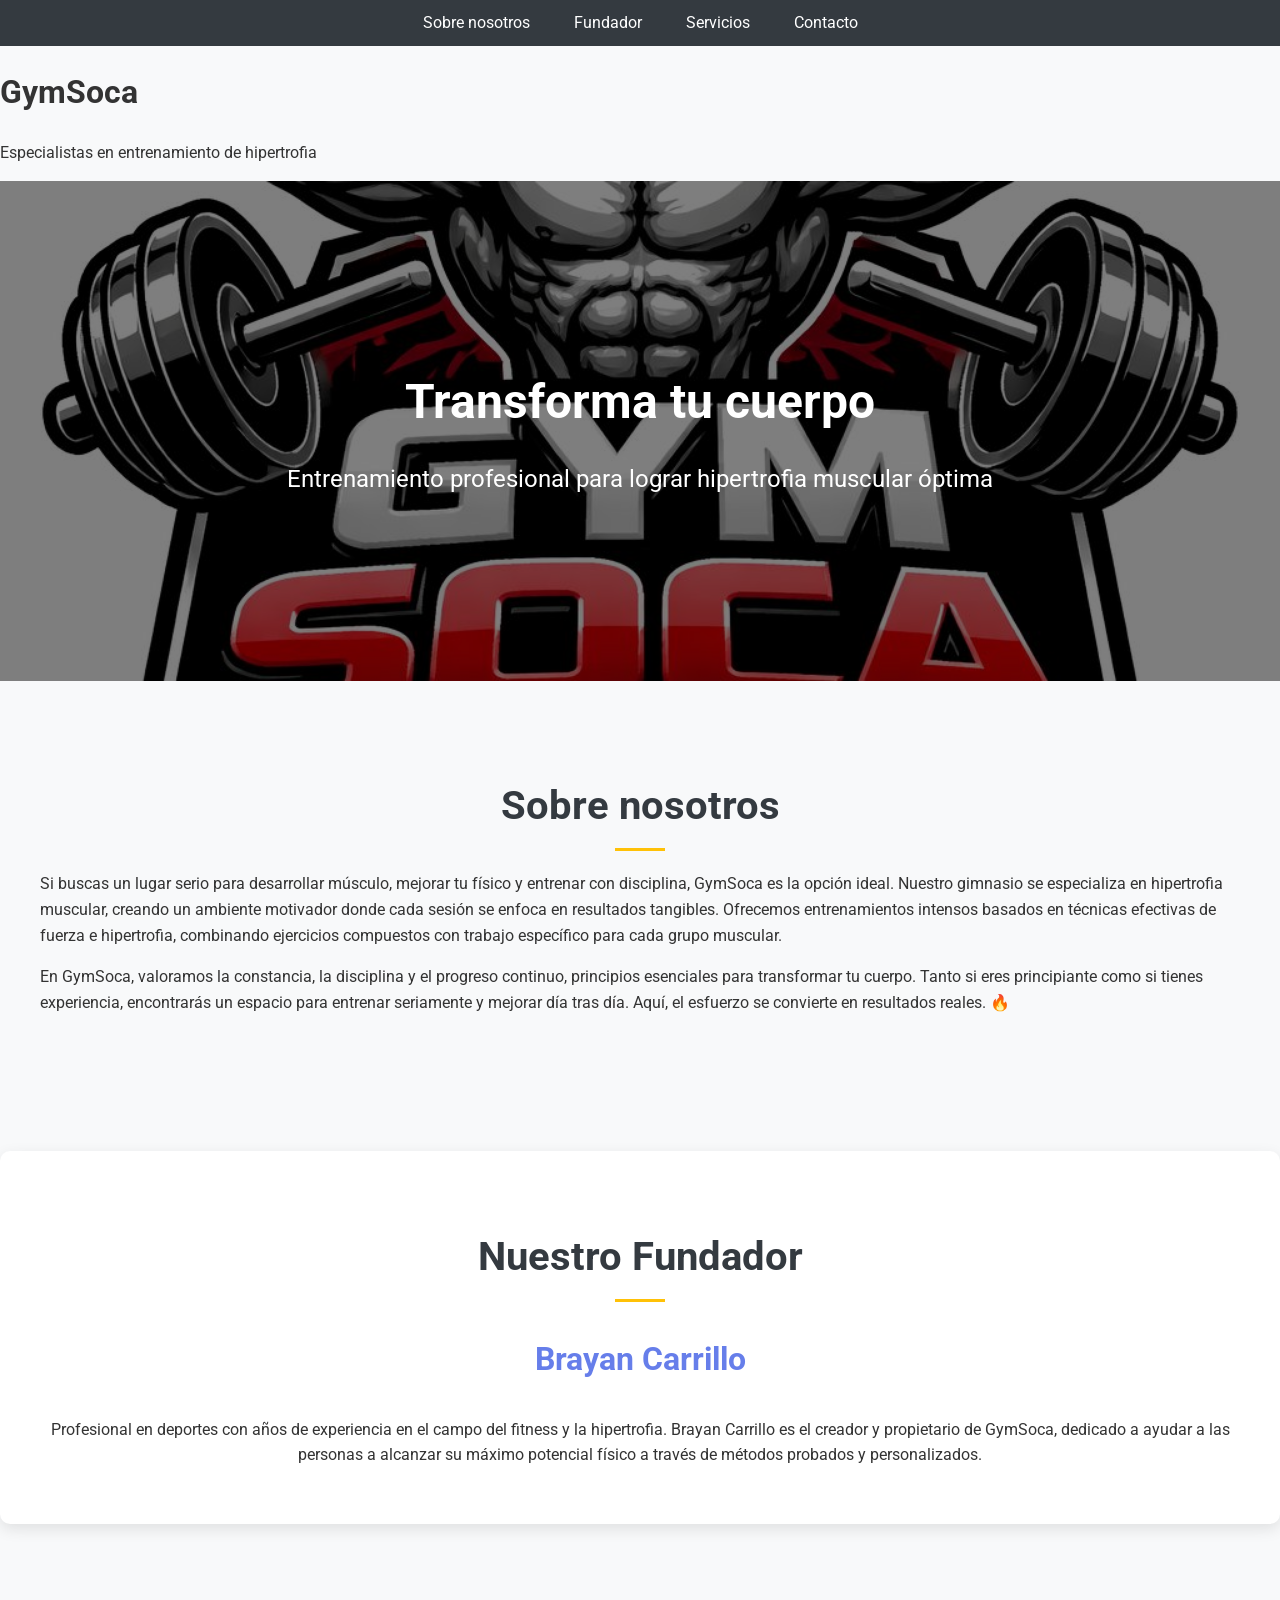
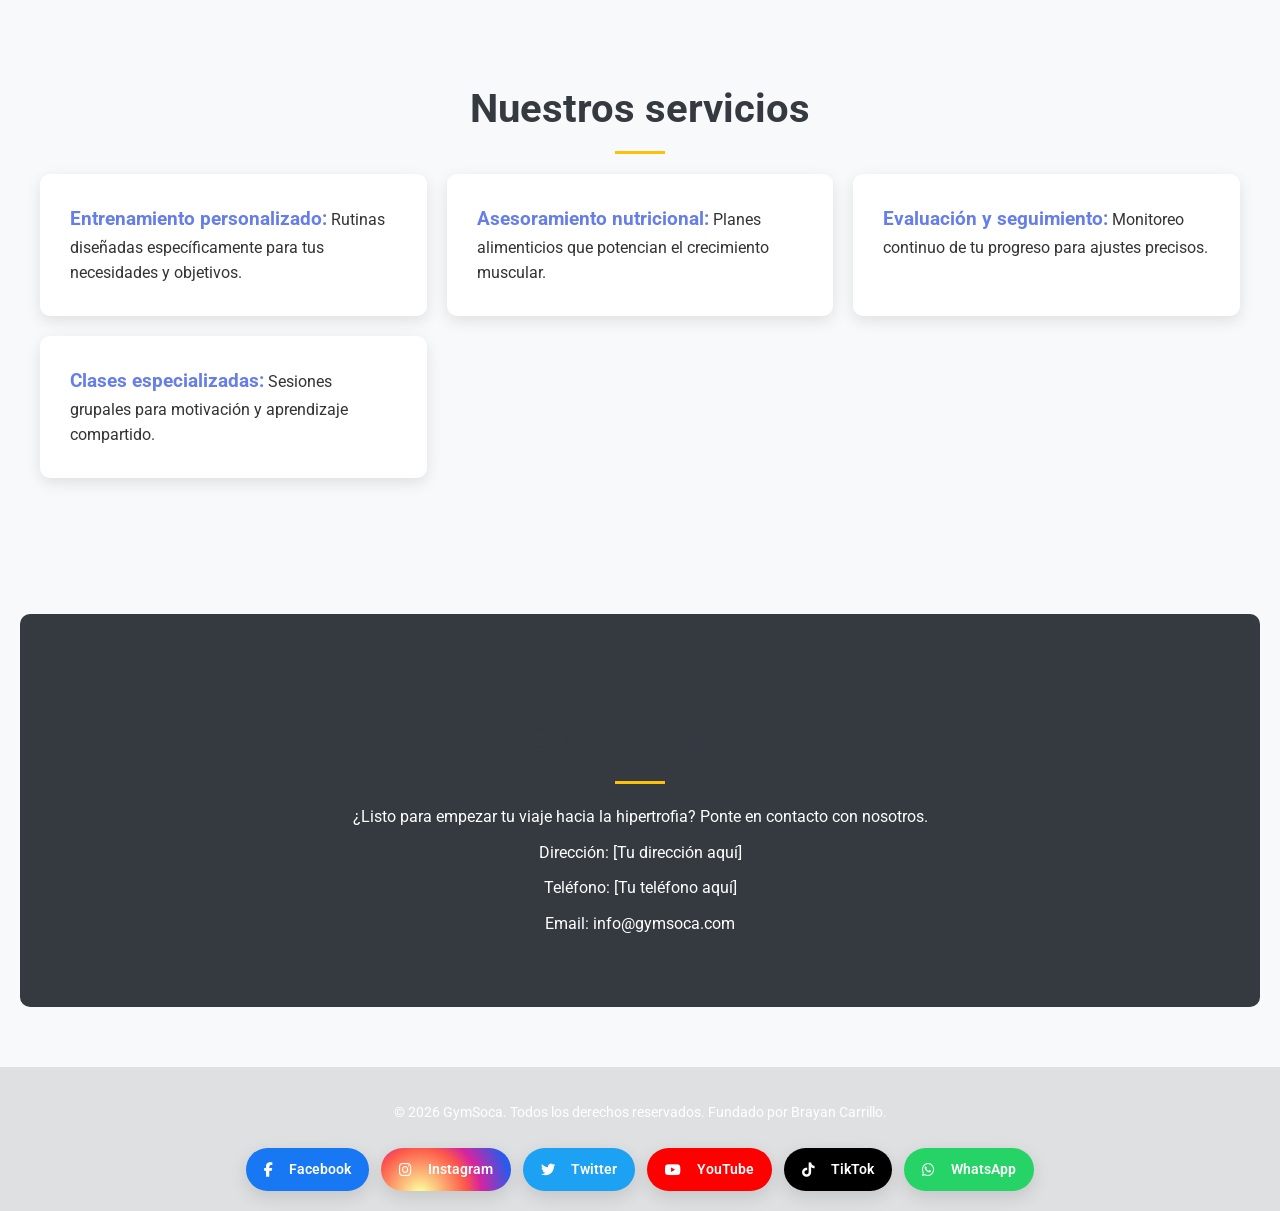
==== index.html @ d52a280a "Restore hero background image and overlay" ====
<!DOCTYPE html>
<html lang="es">
<head>
    <meta charset="UTF-8">
    <meta name="viewport" content="width=device-width, initial-scale=1.0">
    <title>GymSoca - Entrenamiento de Hipertrofia</title>
    <link href="https://fonts.googleapis.com/css2?family=Roboto:wght@300;400;700&display=swap" rel="stylesheet">
    <link rel="stylesheet" href="https://cdnjs.cloudflare.com/ajax/libs/font-awesome/6.4.0/css/all.min.css" integrity="sha512-pF1Nf5tukpYIbEYgCGh3KXQMOY2r4+f01OwhZy8p4q/SeQ0VQku2QX93F0sR8DvZKL4dM1z7G3j2Hw+j9Yd2UQ==" crossorigin="anonymous" referrerpolicy="no-referrer" />
    <style>
        body {
            font-family: 'Roboto', sans-serif;
            margin: 0;
            padding: 0;
            color: #333;
            background-color: #f8f9fa;
            line-height: 1.6;
        }
        nav {
            background-color: #343a40;
            color: white;
            padding: 10px 0;
            position: sticky;
            top: 0;
            z-index: 100;
        }
        nav ul {
            list-style: none;
            padding: 0;
            margin: 0;
            text-align: center;
        }
        nav li {
            display: inline;
            margin: 0 20px;
        }
        nav a {
            color: white;
            text-decoration: none;
            font-weight: 400;
            transition: color 0.3s;
        }

        nav a:hover {
            color: #ffc107;
        }
        .hero {
            background-image: url('gymsoca.jpg');
            background-size: cover;
            background-position: center;
            height: 500px;
            display: flex;
            align-items: center;
            justify-content: center;
            text-align: center;
            color: white;
            position: relative;
        }
        .hero::before {
            content: '';
            position: absolute;
            top: 0;
            left: 0;
            right: 0;
            bottom: 0;
            background: rgba(0, 0, 0, 0.5);
        }
        .hero div {
            position: relative;
            z-index: 1;
        }
        .hero h1 {
            font-size: 3em;
            margin: 0;
            font-weight: 700;
        }
        .hero p {
            font-size: 1.5em;
            margin: 20px 0 0 0;
        }
        section {
            padding: 60px 20px;
            max-width: 1200px;
            margin: 0 auto;
        }
        .about, .founder, .services, .contact {
            margin-bottom: 60px;
        }
        h2 {
            color: #343a40;
            font-size: 2.5em;
            margin-bottom: 20px;
            text-align: center;
            position: relative;
        }
        h2::after {
            content: '';
            display: block;
            width: 50px;
            height: 3px;
            background: #ffc107;
            margin: 10px auto;
        }
        .founder {
            background-color: #fff;
            padding: 40px;
            border-radius: 10px;
            box-shadow: 0 5px 15px rgba(0,0,0,0.1);
            text-align: center;
        }
        .founder h3 {
            color: #667eea;
            font-size: 2em;
        }
        .services ul {
            list-style: none;
            padding: 0;
            display: grid;
            grid-template-columns: repeat(auto-fit, minmax(300px, 1fr));
            gap: 20px;
        }
        .services li {
            background-color: white;
            padding: 30px;
            border-radius: 10px;
            box-shadow: 0 5px 15px rgba(0,0,0,0.1);
            transition: transform 0.3s;
        }
        .services li:hover {
            transform: translateY(-5px);
        }
        .services li strong {
            color: #667eea;
            font-size: 1.2em;
        }
        .contact {
            background-color: #343a40;
            color: white;
            text-align: center;
            border-radius: 10px;
        }
        .contact p {
            margin: 10px 0;
        }
        footer {
            background-color: #212529;
            background: rgba(0,0,0,0.1);
            color: white;
            padding: 20px;
            font-size: 0.9em;
        }
        .footer-content {
            display: flex;
            flex-direction: column;
            align-items: center;
            gap: 10px;
        }
        .socials {
            display: flex;
            flex-wrap: wrap;
            gap: 12px;
            justify-content: center;
        }

        .socials a {
            display: inline-flex;
            align-items: center;
            gap: 8px;
            padding: 10px 18px;
            color: white;
            text-decoration: none;
            font-weight: 600;
            border-radius: 999px;
            transition: transform 0.2s, background 0.2s, box-shadow 0.2s;
            box-shadow: 0 6px 18px rgba(0,0,0,0.12);
        }
        .socials a:hover {
            transform: translateY(-3px);
            box-shadow: 0 10px 22px rgba(0,0,0,0.18);
        }
        .socials a i {
            margin-right: 8px;
        }

        .socials a.facebook { background: #1877f2; }
        .socials a.instagram { background: radial-gradient(circle at 30% 107%, #fdf497 0%, #fdf497 5%, #fd5949 45%, #d6249f 60%, #285aeb 90%); }
        .socials a.twitter { background: #1da1f2; }
        .socials a.youtube { background: #ff0000; }
        .socials a.tiktok { background: #000000; }
        .socials a.whatsapp { background: #25d366; }

        .socials a.facebook:hover { background: #145dbf; }
        .socials a.instagram:hover { opacity: 0.95; }
        .socials a.twitter:hover { background: #1991db; }
        .socials a.youtube:hover { background: #d60000; }
        .socials a.tiktok:hover { opacity: 0.85; }
        .socials a.whatsapp:hover { background: #1ebe57; }
    </style>
</head>
<body>
    <nav>
        <ul>
            <li><a href="#about">Sobre nosotros</a></li>
            <li><a href="#founder">Fundador</a></li>
            <li><a href="#services">Servicios</a></li>
            <li><a href="#contact">Contacto</a></li>
        </ul>
    </nav>
    
    <header>
        <h1>GymSoca</h1>
        <p>Especialistas en entrenamiento de hipertrofia</p>
    </header>
    
    <div class="hero">
        <div>
            <h1>Transforma tu cuerpo</h1>
            <p>Entrenamiento profesional para lograr hipertrofia muscular óptima</p>
        </div>
    </div>
    
    <section id="about" class="about">
        <h2>Sobre nosotros</h2>
        <p>Si buscas un lugar serio para desarrollar músculo, mejorar tu físico y entrenar con disciplina, GymSoca es la opción ideal. Nuestro gimnasio se especializa en hipertrofia muscular, creando un ambiente motivador donde cada sesión se enfoca en resultados tangibles. Ofrecemos entrenamientos intensos basados en técnicas efectivas de fuerza e hipertrofia, combinando ejercicios compuestos con trabajo específico para cada grupo muscular.</p>
        <p>En GymSoca, valoramos la constancia, la disciplina y el progreso continuo, principios esenciales para transformar tu cuerpo. Tanto si eres principiante como si tienes experiencia, encontrarás un espacio para entrenar seriamente y mejorar día tras día. Aquí, el esfuerzo se convierte en resultados reales. 🔥</p>
    </section>
    
    <section id="founder" class="founder">
        <h2>Nuestro Fundador</h2>
        <h3>Brayan Carrillo</h3>
        <p>Profesional en deportes con años de experiencia en el campo del fitness y la hipertrofia. Brayan Carrillo es el creador y propietario de GymSoca, dedicado a ayudar a las personas a alcanzar su máximo potencial físico a través de métodos probados y personalizados.</p>
    </section>
    
    <section id="services" class="services">
        <h2>Nuestros servicios</h2>
        <ul>
            <li><strong>Entrenamiento personalizado:</strong> Rutinas diseñadas específicamente para tus necesidades y objetivos.</li>
            <li><strong>Asesoramiento nutricional:</strong> Planes alimenticios que potencian el crecimiento muscular.</li>
            <li><strong>Evaluación y seguimiento:</strong> Monitoreo continuo de tu progreso para ajustes precisos.</li>
            <li><strong>Clases especializadas:</strong> Sesiones grupales para motivación y aprendizaje compartido.</li>
        </ul>
    </section>
    
    <section id="contact" class="contact">
        <h2>Contáctanos</h2>
        <p>¿Listo para empezar tu viaje hacia la hipertrofia? Ponte en contacto con nosotros.</p>
        <p>Dirección: [Tu dirección aquí]</p>
        <p>Teléfono: [Tu teléfono aquí]</p>
        <p>Email: info@gymsoca.com</p>
    </section>
    
    <footer>
        <div class="footer-content">
            <p>&copy; 2026 GymSoca. Todos los derechos reservados. Fundado por Brayan Carrillo.</p>
            <div class="socials">
                    <a class="facebook" href="https://www.facebook.com/" target="_blank" rel="noopener noreferrer"><i class="fab fa-facebook-f"></i>Facebook</a>
                    <a class="instagram" href="https://www.instagram.com/" target="_blank" rel="noopener noreferrer"><i class="fab fa-instagram"></i>Instagram</a>
                    <a class="twitter" href="https://www.twitter.com/" target="_blank" rel="noopener noreferrer"><i class="fab fa-twitter"></i>Twitter</a>
                    <a class="youtube" href="https://www.youtube.com/" target="_blank" rel="noopener noreferrer"><i class="fab fa-youtube"></i>YouTube</a>
                    <a class="tiktok" href="https://www.tiktok.com/" target="_blank" rel="noopener noreferrer"><i class="fab fa-tiktok"></i>TikTok</a>
                    <a class="whatsapp" href="https://wa.me/" target="_blank" rel="noopener noreferrer"><i class="fab fa-whatsapp"></i>WhatsApp</a>
            </div>
        </div>
    </footer>
</body>
</html>
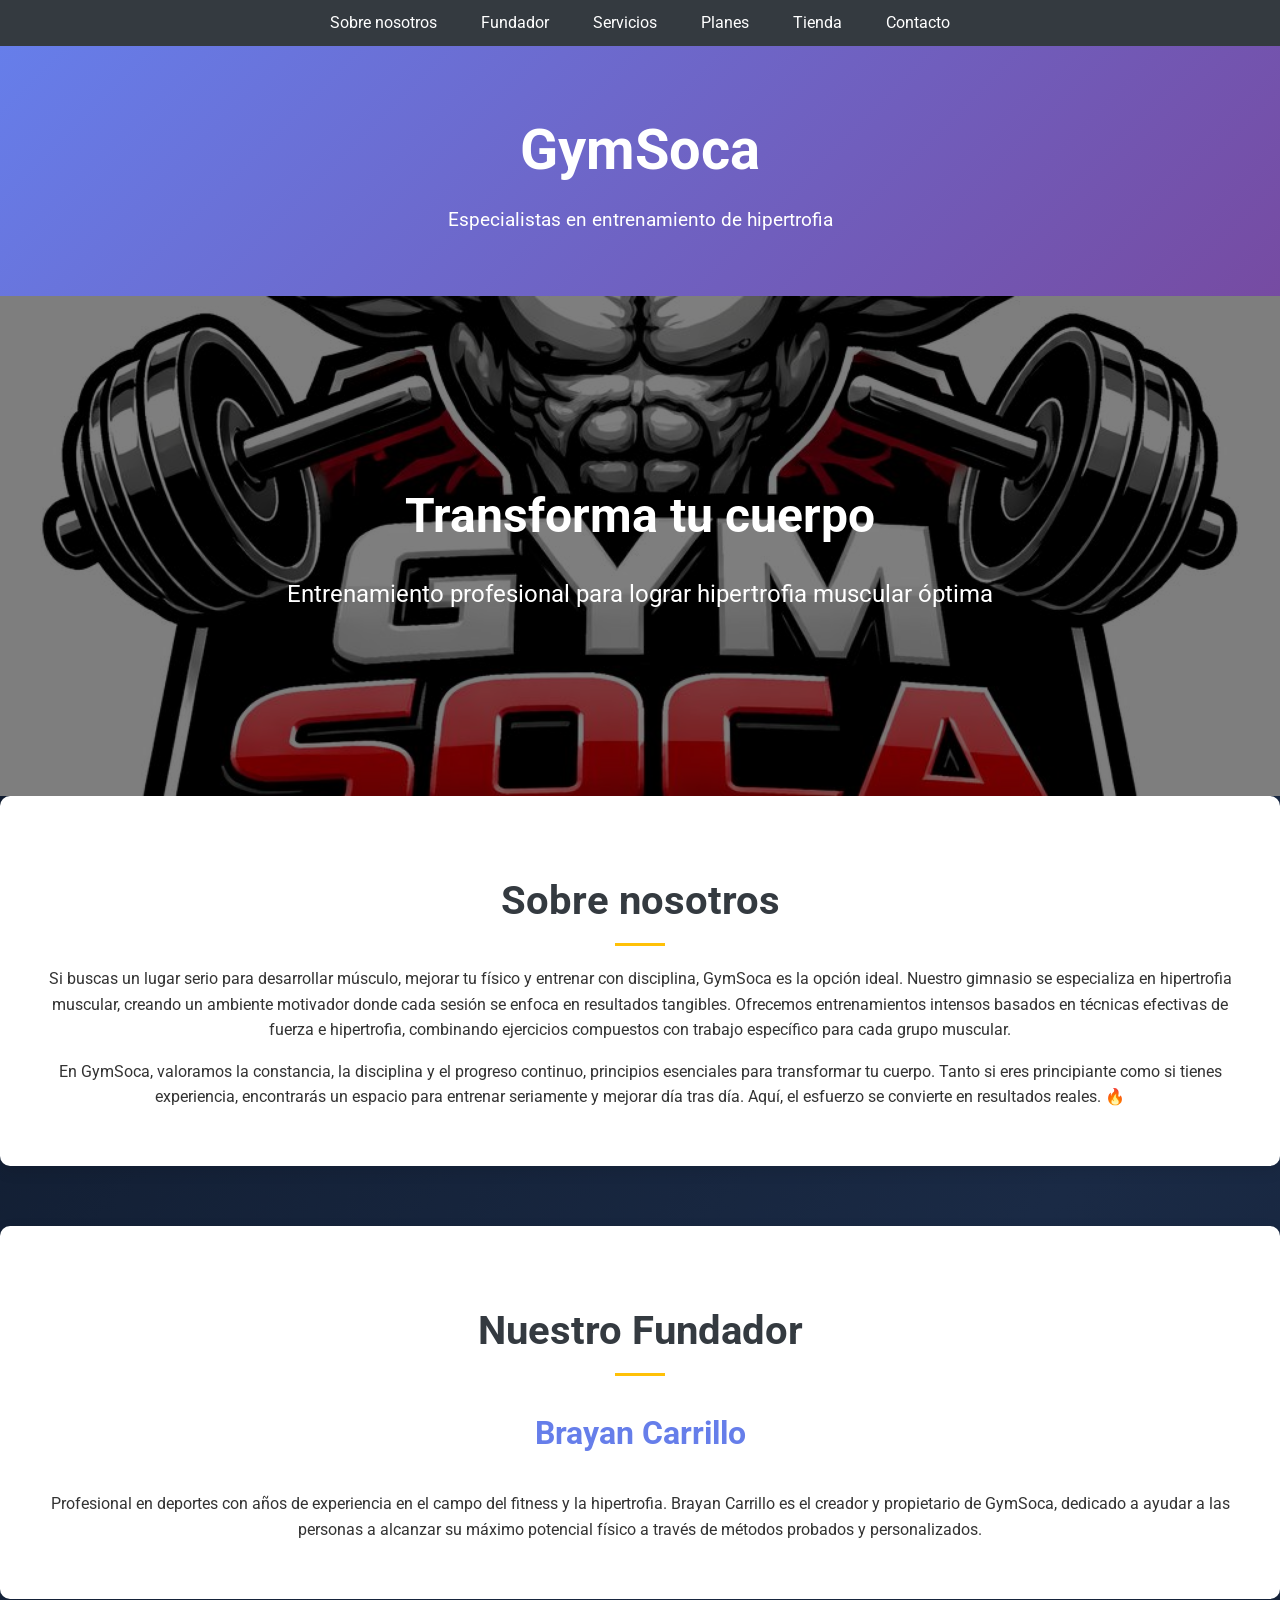
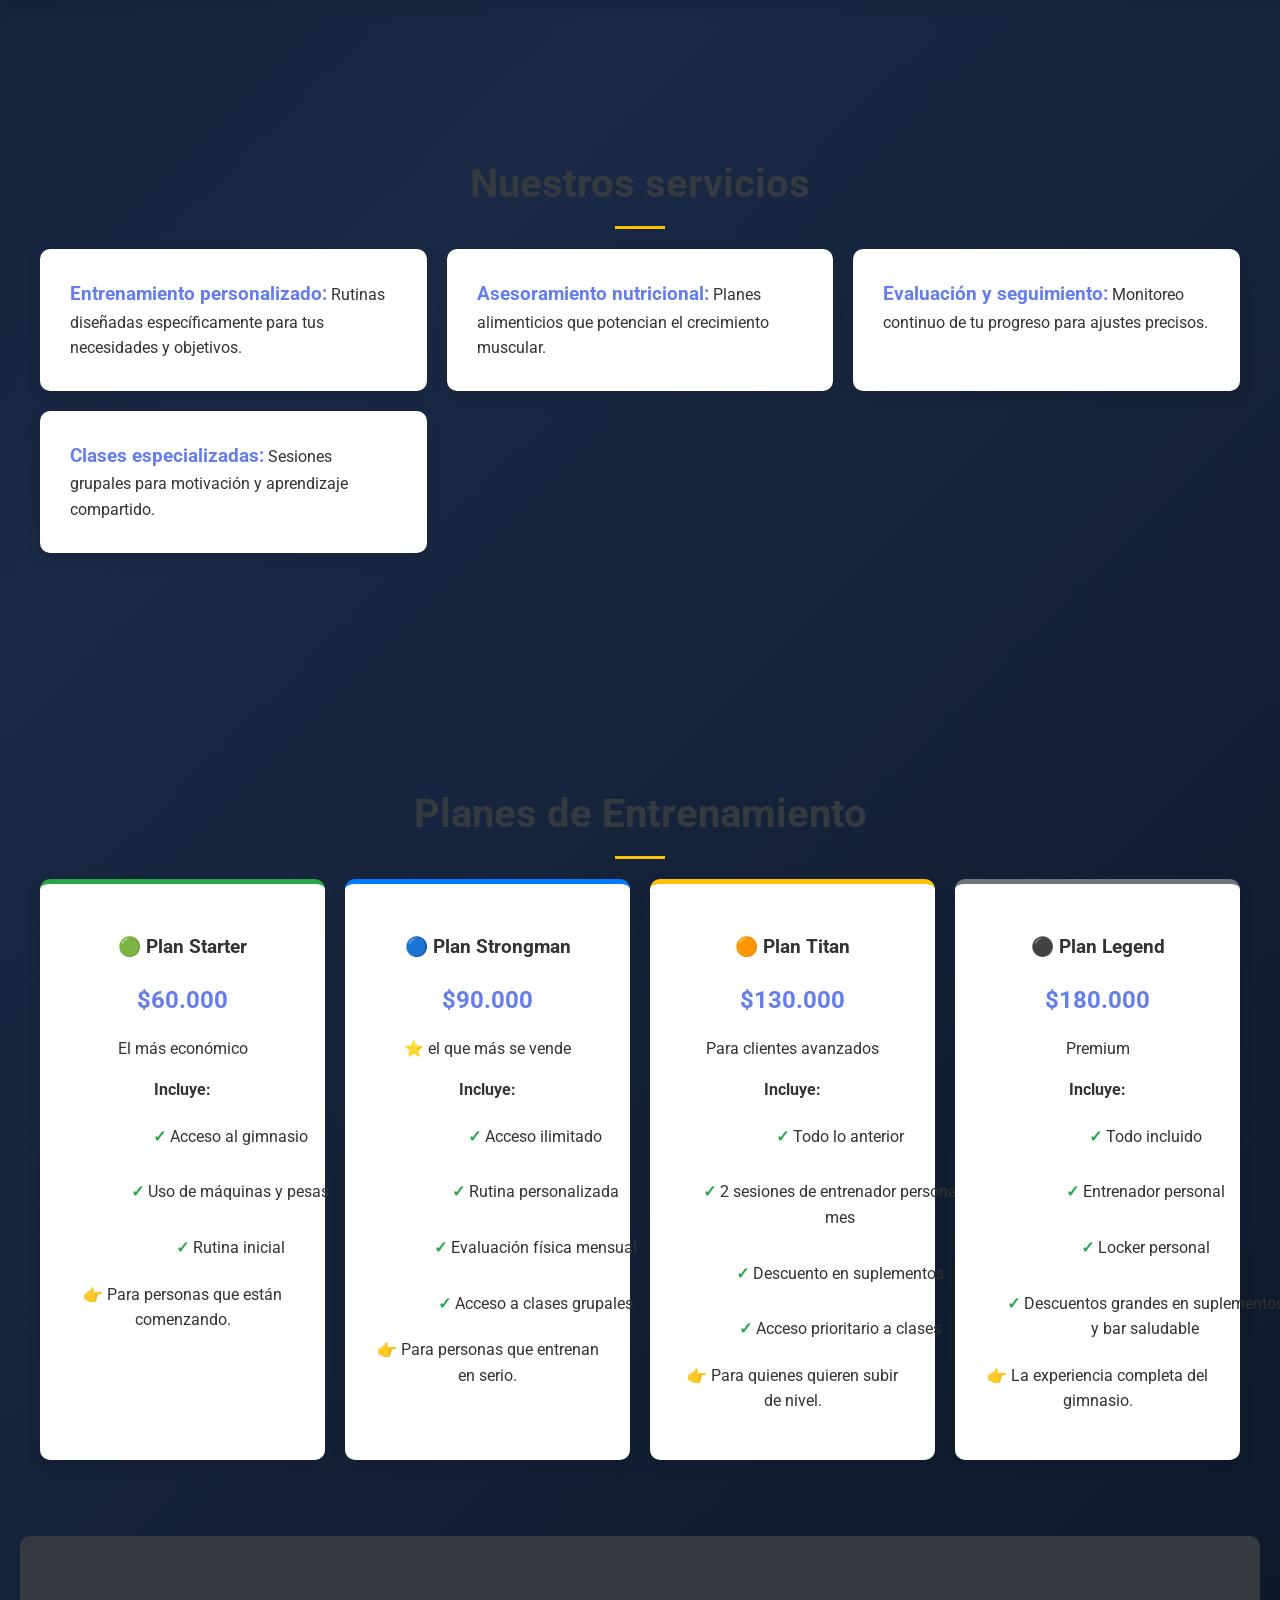
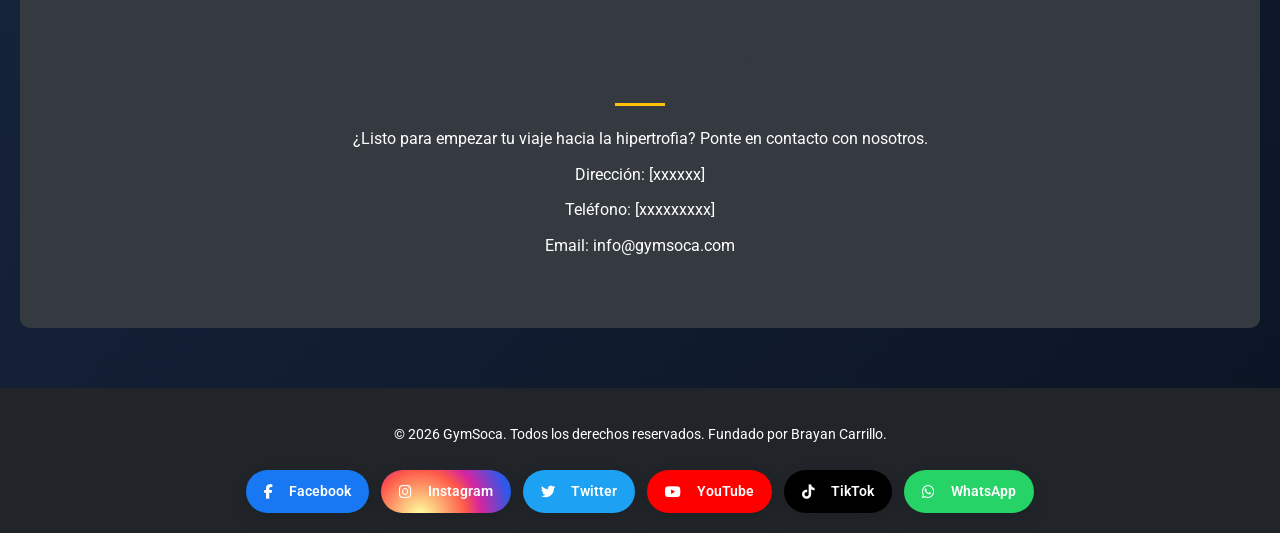
==== commit 9911d8ea: "actualizacion tienda" ====
--- a/index.html
+++ b/index.html
@@ -12,9 +12,10 @@
             margin: 0;
             padding: 0;
             color: #333;
-            background-color: #f8f9fa;
+            background: linear-gradient(135deg, #0b1423 0%, #1a2a45 45%, #0b1423 100%);
             line-height: 1.6;
         }
+
         nav {
             background-color: #343a40;
             color: white;
@@ -39,10 +40,26 @@
             font-weight: 400;
             transition: color 0.3s;
         }
-
         nav a:hover {
             color: #ffc107;
         }
+
+        header {
+            background: linear-gradient(135deg, #667eea 0%, #764ba2 100%);
+            color: white;
+            padding: 60px 20px;
+            text-align: center;
+        }
+        header h1 {
+            margin: 0;
+            font-size: 3.5em;
+            font-weight: 700;
+        }
+        header p {
+            font-size: 1.2em;
+            margin: 10px 0 0 0;
+        }
+
         .hero {
             background-image: url('gymsoca.jpg');
             background-size: cover;
@@ -77,6 +94,7 @@
             font-size: 1.5em;
             margin: 20px 0 0 0;
         }
+
         section {
             padding: 60px 20px;
             max-width: 1200px;
@@ -100,6 +118,15 @@
             background: #ffc107;
             margin: 10px auto;
         }
+
+        .about {
+            background-color: white;
+            padding: 40px;
+            border-radius: 10px;
+            box-shadow: 0 5px 15px rgba(0,0,0,0.1);
+            text-align: center;
+        }
+
         .founder {
             background-color: #fff;
             padding: 40px;
@@ -111,6 +138,7 @@
             color: #667eea;
             font-size: 2em;
         }
+
         .services ul {
             list-style: none;
             padding: 0;
@@ -132,6 +160,60 @@
             color: #667eea;
             font-size: 1.2em;
         }
+
+        .plans ul {
+            list-style: none;
+            padding: 0;
+            display: grid;
+            grid-template-columns: repeat(auto-fit, minmax(280px, 1fr));
+            gap: 20px;
+        }
+        .plans li {
+            background-color: white;
+            padding: 30px;
+            border-radius: 10px;
+            box-shadow: 0 5px 15px rgba(0,0,0,0.1);
+            transition: transform 0.3s;
+            text-align: center;
+        }
+        .plans li:hover {
+            transform: translateY(-5px);
+        }
+        .plans .price {
+            font-size: 1.5em;
+            font-weight: bold;
+            color: #667eea;
+            margin: 10px 0;
+        }
+        .plans li ul {
+            text-align: left;
+            margin: 10px 0;
+            padding-left: 20px;
+        }
+        .plans li ul li {
+            margin: 5px 0;
+            background: none;
+            padding: 0;
+            box-shadow: none;
+        }
+        .plans li ul li:before {
+            content: "✓ ";
+            color: #28a745;
+            font-weight: bold;
+        }
+        .plan-starter {
+            border-top: 5px solid #28a745;
+        }
+        .plan-strongman {
+            border-top: 5px solid #007bff;
+        }
+        .plan-titan {
+            border-top: 5px solid #ffc107;
+        }
+        .plan-legend {
+            border-top: 5px solid #6c757d;
+        }
+
         .contact {
             background-color: #343a40;
             color: white;
@@ -141,9 +223,9 @@
         .contact p {
             margin: 10px 0;
         }
+
         footer {
             background-color: #212529;
-            background: rgba(0,0,0,0.1);
             color: white;
             padding: 20px;
             font-size: 0.9em;
@@ -202,6 +284,8 @@
             <li><a href="#about">Sobre nosotros</a></li>
             <li><a href="#founder">Fundador</a></li>
             <li><a href="#services">Servicios</a></li>
+            <li><a href="#plans">Planes</a></li>
+            <li><a href="tienda.html">Tienda</a></li>
             <li><a href="#contact">Contacto</a></li>
         </ul>
     </nav>
@@ -240,11 +324,68 @@
         </ul>
     </section>
     
+    <section id="plans" class="plans">
+        <h2>Planes de Entrenamiento</h2>
+        <ul>
+            <li class="plan-starter">
+                <h3>🟢 Plan Starter</h3>
+                <p class="price">$60.000</p>
+                <p>El más económico</p>
+                <p><strong>Incluye:</strong></p>
+                <ul>
+                    <li>Acceso al gimnasio</li>
+                    <li>Uso de máquinas y pesas</li>
+                    <li>Rutina inicial</li>
+                </ul>
+                <p>👉 Para personas que están comenzando.</p>
+            </li>
+            <li class="plan-strongman">
+                <h3>🔵 Plan Strongman</h3>
+                <p class="price">$90.000</p>
+                <p>⭐ el que más se vende</p>
+                <p><strong>Incluye:</strong></p>
+                <ul>
+                    <li>Acceso ilimitado</li>
+                    <li>Rutina personalizada</li>
+                    <li>Evaluación física mensual</li>
+                    <li>Acceso a clases grupales</li>
+                </ul>
+                <p>👉 Para personas que entrenan en serio.</p>
+            </li>
+            <li class="plan-titan">
+                <h3>🟠 Plan Titan</h3>
+                <p class="price">$130.000</p>
+                <p>Para clientes avanzados</p>
+                <p><strong>Incluye:</strong></p>
+                <ul>
+                    <li>Todo lo anterior</li>
+                    <li>2 sesiones de entrenador personal al mes</li>
+                    <li>Descuento en suplementos</li>
+                    <li>Acceso prioritario a clases</li>
+                </ul>
+                <p>👉 Para quienes quieren subir de nivel.</p>
+            </li>
+            <li class="plan-legend">
+                <h3>⚫ Plan Legend</h3>
+                <p class="price">$180.000</p>
+                <p>Premium</p>
+                <p><strong>Incluye:</strong></p>
+                <ul>
+                    <li>Todo incluido</li>
+                    <li>Entrenador personal</li>
+                    <li>Locker personal</li>
+                    <li>Descuentos grandes en suplementos y bar saludable</li>
+                </ul>
+                <p>👉 La experiencia completa del gimnasio.</p>
+            </li>
+        </ul>
+    </section>
+    
     <section id="contact" class="contact">
         <h2>Contáctanos</h2>
         <p>¿Listo para empezar tu viaje hacia la hipertrofia? Ponte en contacto con nosotros.</p>
-        <p>Dirección: [Tu dirección aquí]</p>
-        <p>Teléfono: [Tu teléfono aquí]</p>
+        <p>Dirección: [xxxxxx]</p>
+        <p>Teléfono: [xxxxxxxxx]</p>
         <p>Email: info@gymsoca.com</p>
     </section>
     
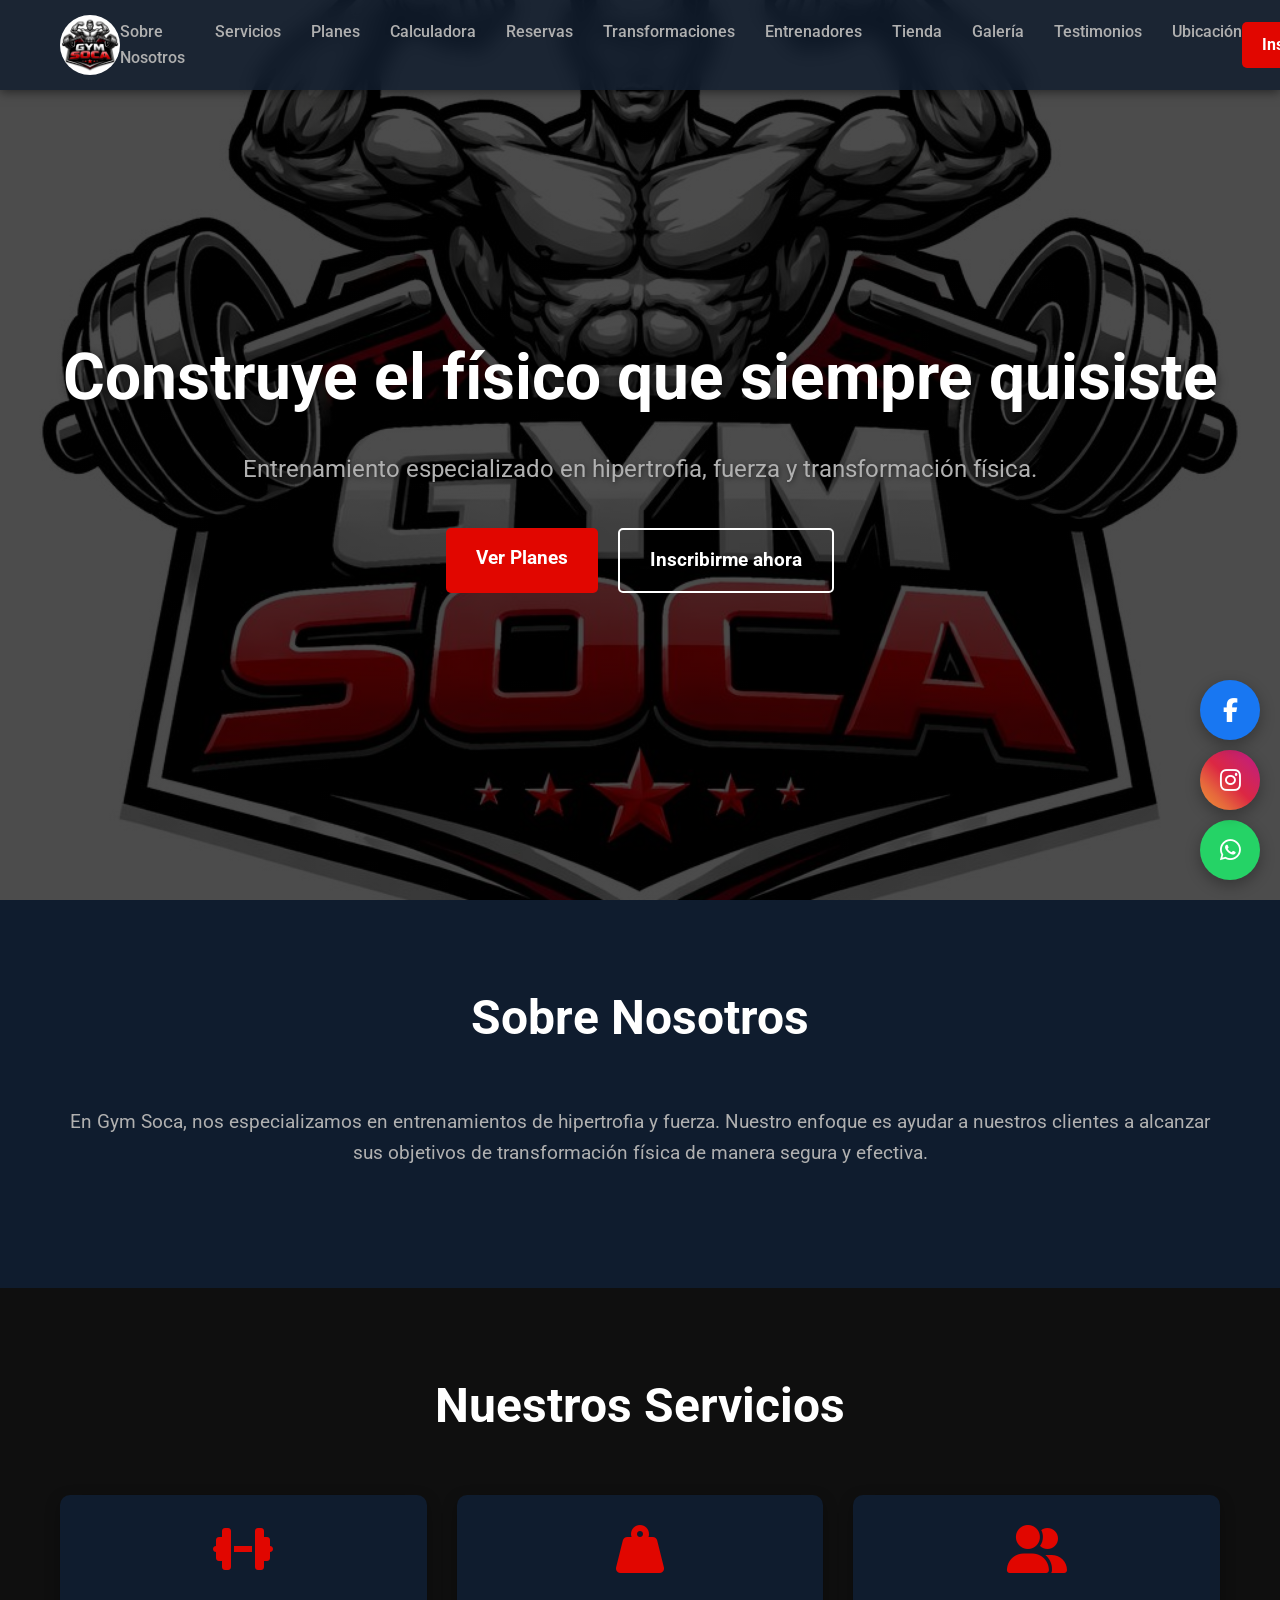
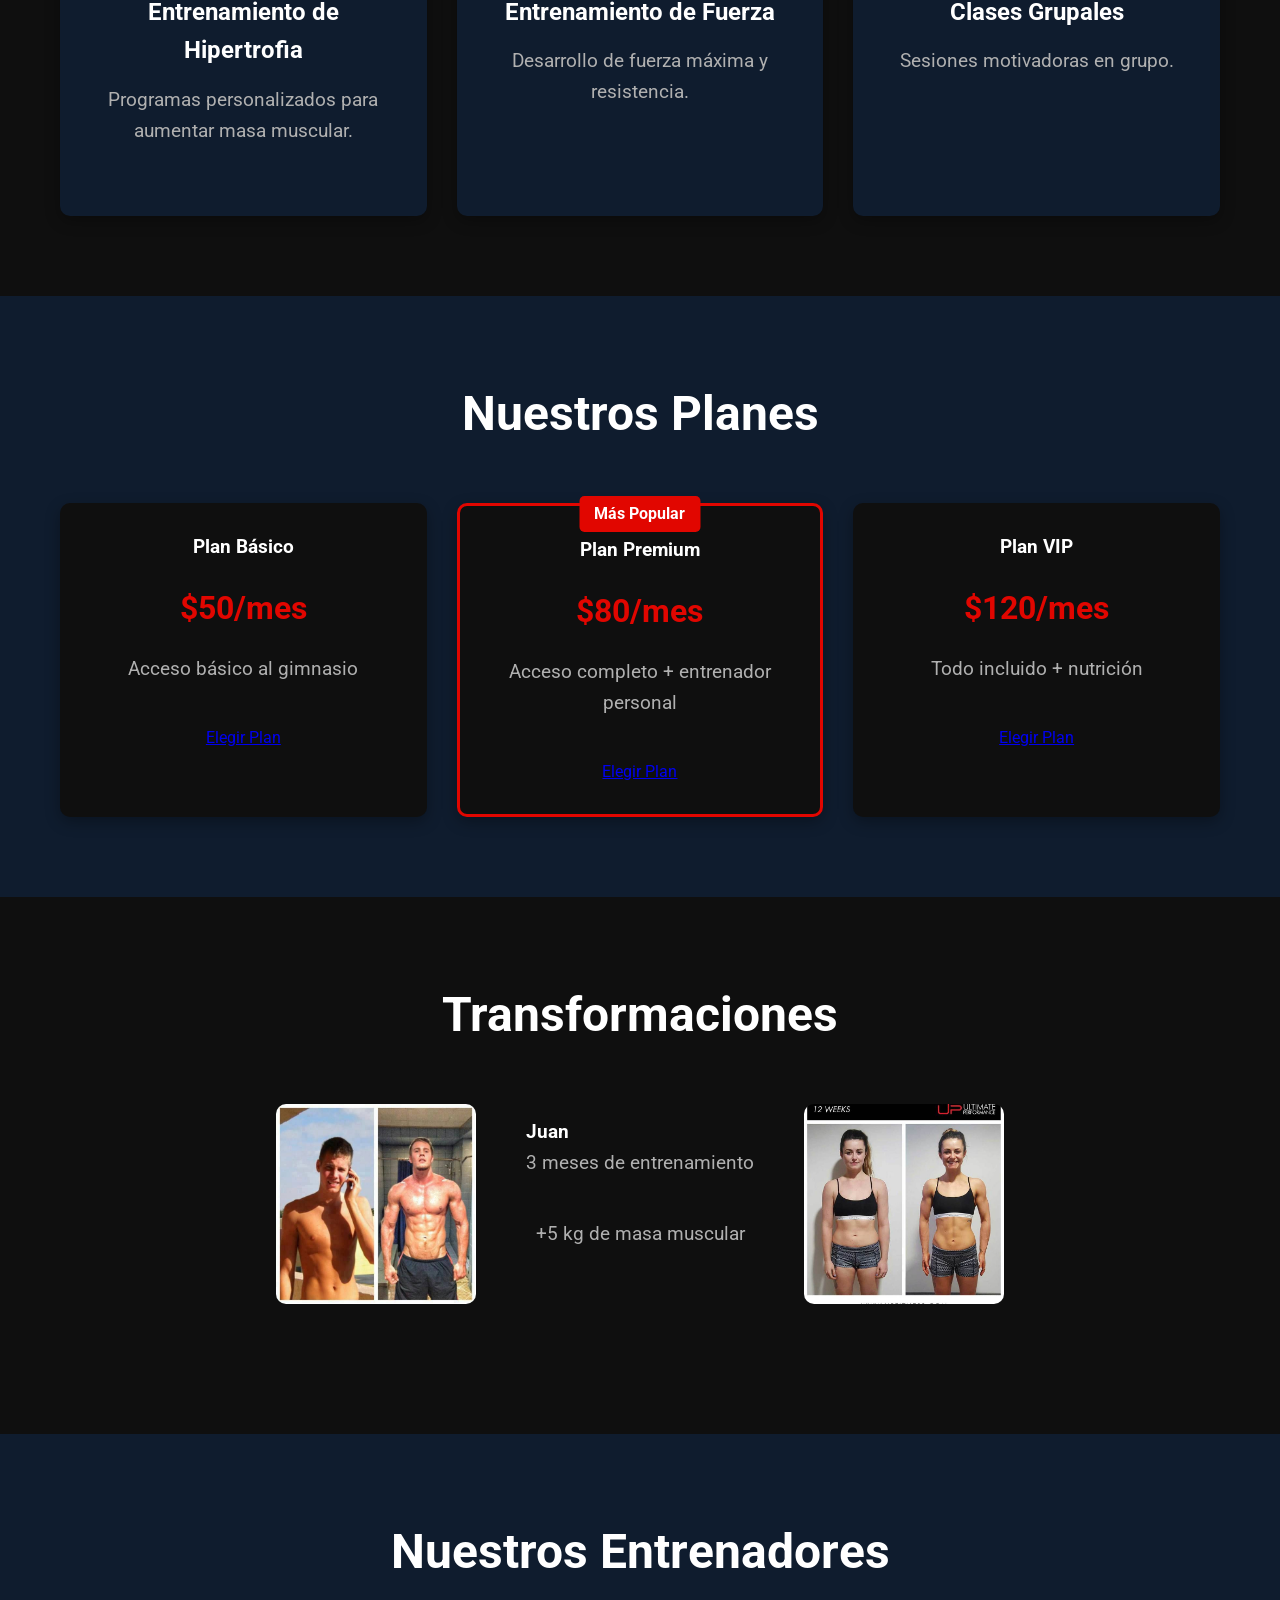
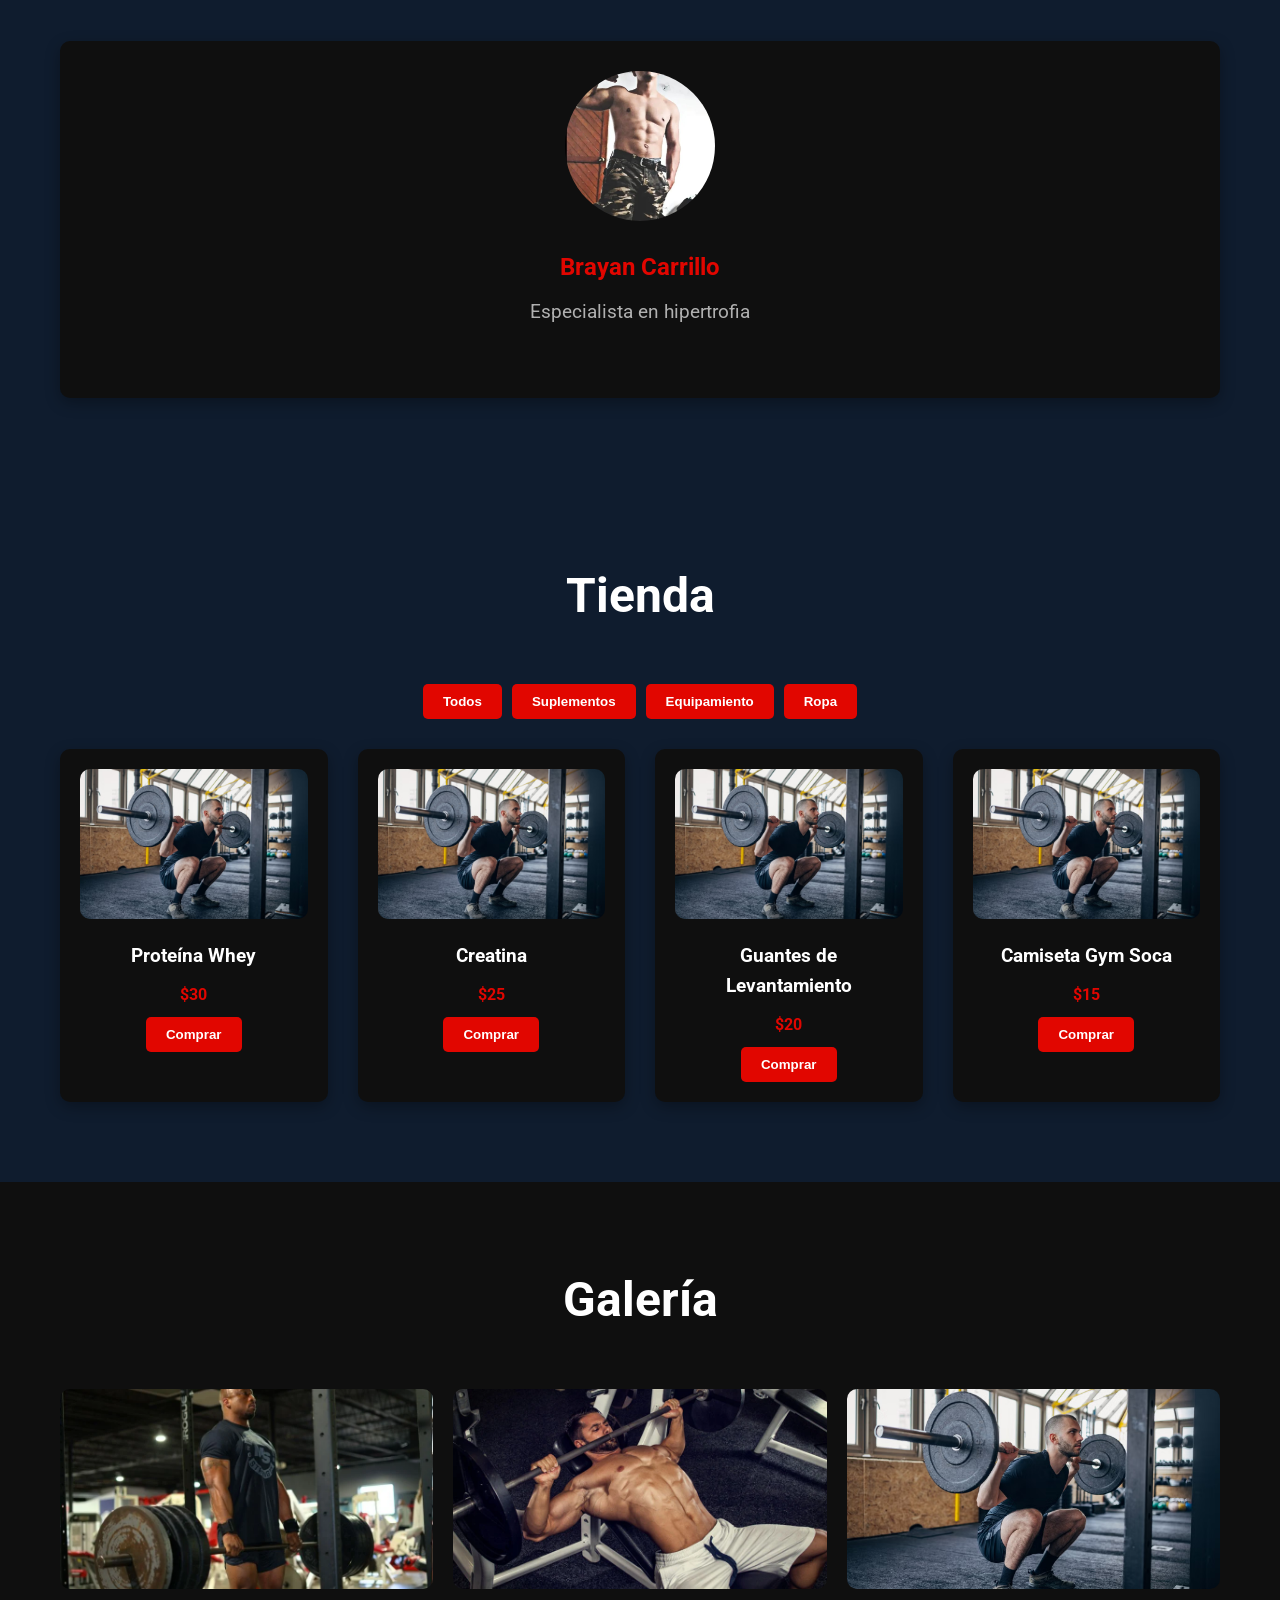
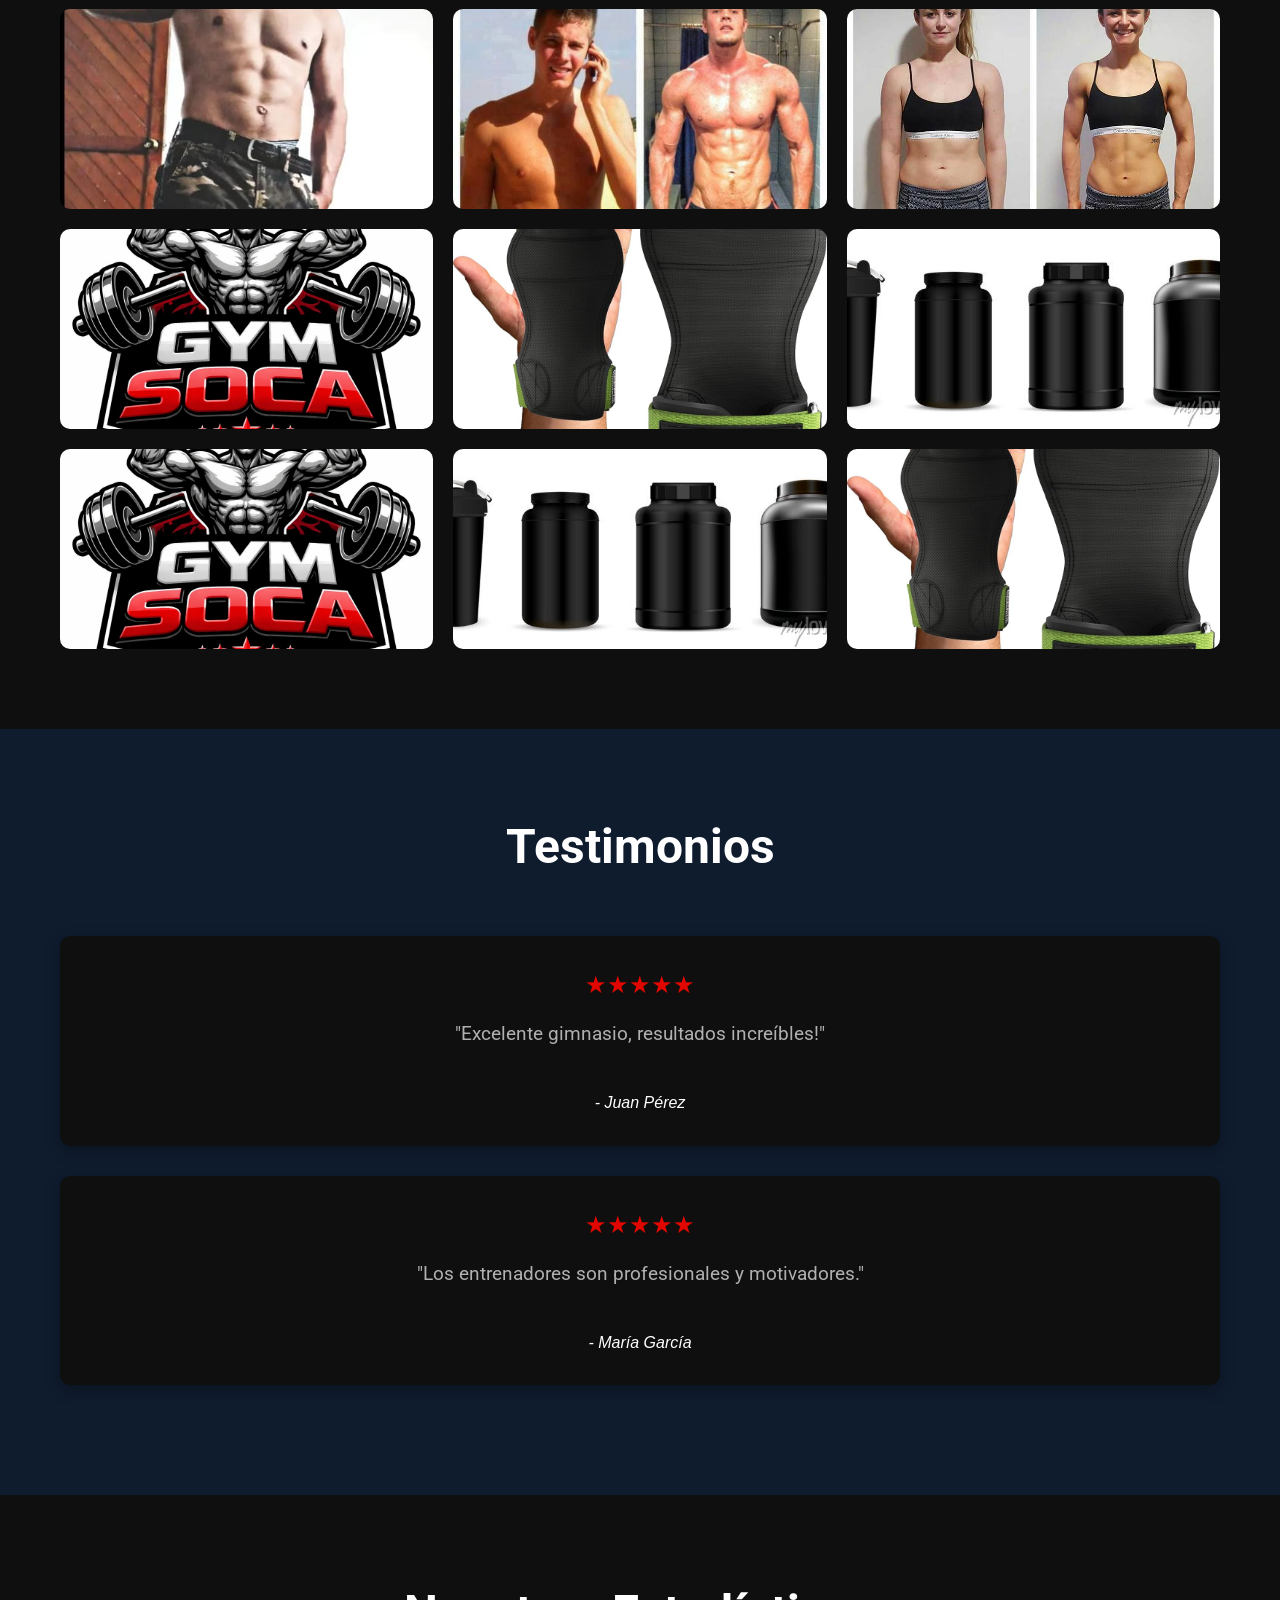
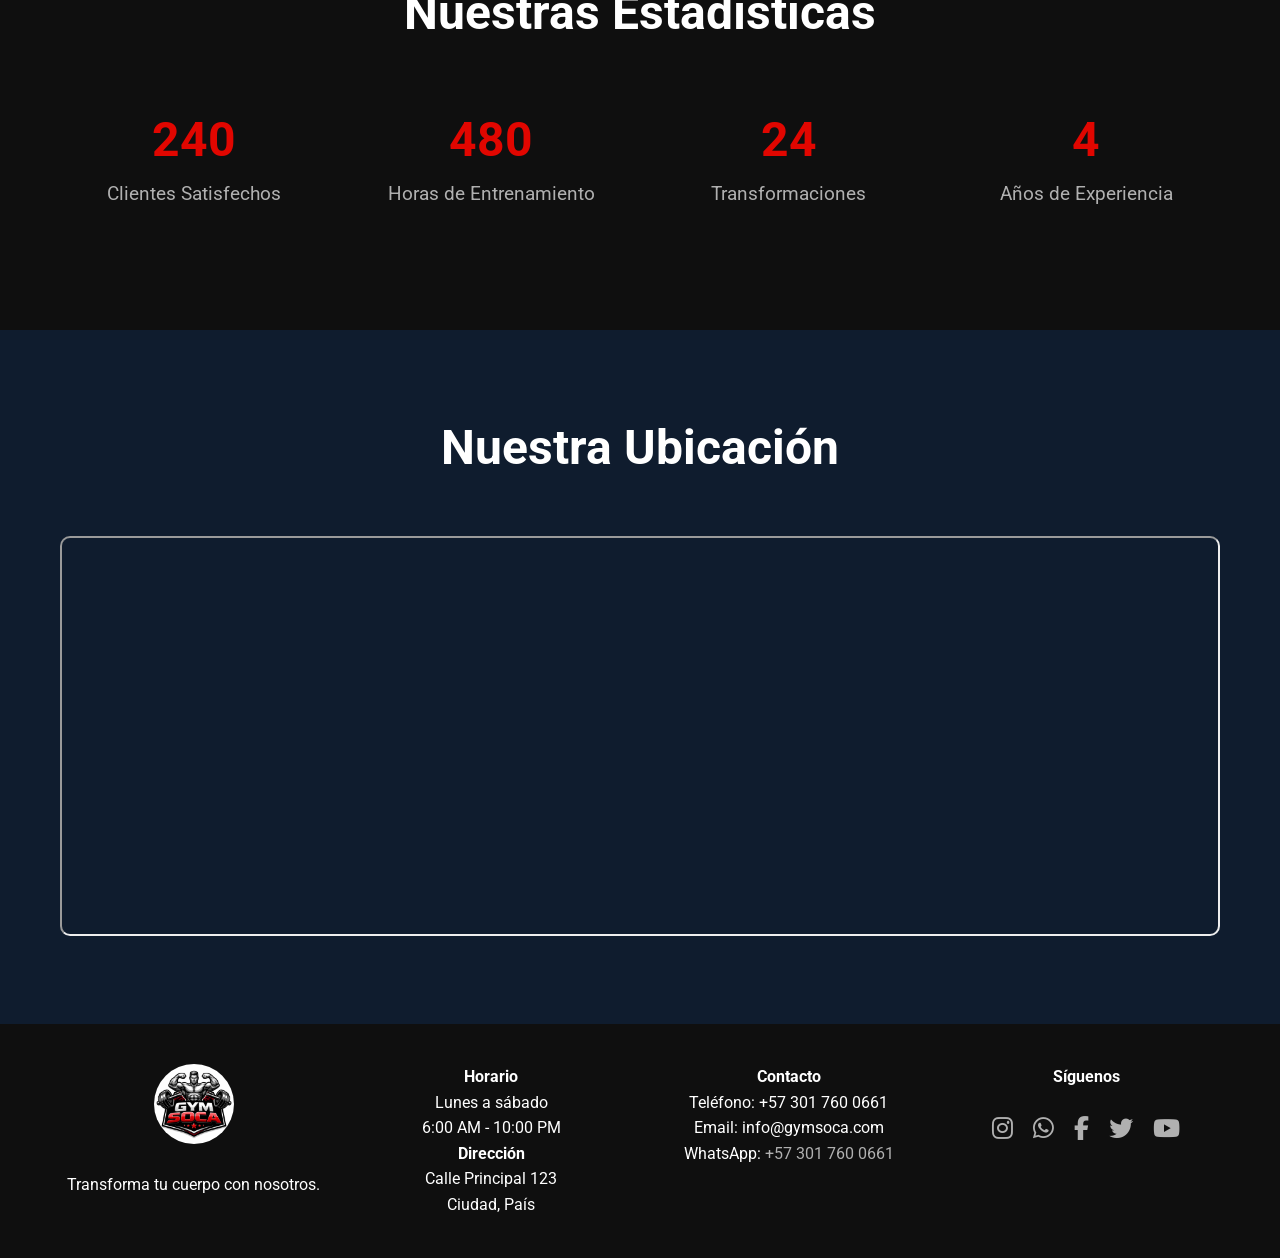
==== commit a7a8258c: "Mejoras web: inscripcion, reservas, tienda y navegacion" ====
--- a/index.html
+++ b/index.html
@@ -3,404 +3,300 @@
 <head>
     <meta charset="UTF-8">
     <meta name="viewport" content="width=device-width, initial-scale=1.0">
-    <title>GymSoca - Entrenamiento de Hipertrofia</title>
+    <title>Gym Soca - Entrenamiento de Hipertrofia</title>
     <link href="https://fonts.googleapis.com/css2?family=Roboto:wght@300;400;700&display=swap" rel="stylesheet">
     <link rel="stylesheet" href="https://cdnjs.cloudflare.com/ajax/libs/font-awesome/6.4.0/css/all.min.css" integrity="sha512-pF1Nf5tukpYIbEYgCGh3KXQMOY2r4+f01OwhZy8p4q/SeQ0VQku2QX93F0sR8DvZKL4dM1z7G3j2Hw+j9Yd2UQ==" crossorigin="anonymous" referrerpolicy="no-referrer" />
-    <style>
-        body {
-            font-family: 'Roboto', sans-serif;
-            margin: 0;
-            padding: 0;
-            color: #333;
-            background: linear-gradient(135deg, #0b1423 0%, #1a2a45 45%, #0b1423 100%);
-            line-height: 1.6;
-        }
-
-        nav {
-            background-color: #343a40;
-            color: white;
-            padding: 10px 0;
-            position: sticky;
-            top: 0;
-            z-index: 100;
-        }
-        nav ul {
-            list-style: none;
-            padding: 0;
-            margin: 0;
-            text-align: center;
-        }
-        nav li {
-            display: inline;
-            margin: 0 20px;
-        }
-        nav a {
-            color: white;
-            text-decoration: none;
-            font-weight: 400;
-            transition: color 0.3s;
-        }
-        nav a:hover {
-            color: #ffc107;
-        }
-
-        header {
-            background: linear-gradient(135deg, #667eea 0%, #764ba2 100%);
-            color: white;
-            padding: 60px 20px;
-            text-align: center;
-        }
-        header h1 {
-            margin: 0;
-            font-size: 3.5em;
-            font-weight: 700;
-        }
-        header p {
-            font-size: 1.2em;
-            margin: 10px 0 0 0;
-        }
-
-        .hero {
-            background-image: url('gymsoca.jpg');
-            background-size: cover;
-            background-position: center;
-            height: 500px;
-            display: flex;
-            align-items: center;
-            justify-content: center;
-            text-align: center;
-            color: white;
-            position: relative;
-        }
-        .hero::before {
-            content: '';
-            position: absolute;
-            top: 0;
-            left: 0;
-            right: 0;
-            bottom: 0;
-            background: rgba(0, 0, 0, 0.5);
-        }
-        .hero div {
-            position: relative;
-            z-index: 1;
-        }
-        .hero h1 {
-            font-size: 3em;
-            margin: 0;
-            font-weight: 700;
-        }
-        .hero p {
-            font-size: 1.5em;
-            margin: 20px 0 0 0;
-        }
-
-        section {
-            padding: 60px 20px;
-            max-width: 1200px;
-            margin: 0 auto;
-        }
-        .about, .founder, .services, .contact {
-            margin-bottom: 60px;
-        }
-        h2 {
-            color: #343a40;
-            font-size: 2.5em;
-            margin-bottom: 20px;
-            text-align: center;
-            position: relative;
-        }
-        h2::after {
-            content: '';
-            display: block;
-            width: 50px;
-            height: 3px;
-            background: #ffc107;
-            margin: 10px auto;
-        }
-
-        .about {
-            background-color: white;
-            padding: 40px;
-            border-radius: 10px;
-            box-shadow: 0 5px 15px rgba(0,0,0,0.1);
-            text-align: center;
-        }
-
-        .founder {
-            background-color: #fff;
-            padding: 40px;
-            border-radius: 10px;
-            box-shadow: 0 5px 15px rgba(0,0,0,0.1);
-            text-align: center;
-        }
-        .founder h3 {
-            color: #667eea;
-            font-size: 2em;
-        }
-
-        .services ul {
-            list-style: none;
-            padding: 0;
-            display: grid;
-            grid-template-columns: repeat(auto-fit, minmax(300px, 1fr));
-            gap: 20px;
-        }
-        .services li {
-            background-color: white;
-            padding: 30px;
-            border-radius: 10px;
-            box-shadow: 0 5px 15px rgba(0,0,0,0.1);
-            transition: transform 0.3s;
-        }
-        .services li:hover {
-            transform: translateY(-5px);
-        }
-        .services li strong {
-            color: #667eea;
-            font-size: 1.2em;
-        }
-
-        .plans ul {
-            list-style: none;
-            padding: 0;
-            display: grid;
-            grid-template-columns: repeat(auto-fit, minmax(280px, 1fr));
-            gap: 20px;
-        }
-        .plans li {
-            background-color: white;
-            padding: 30px;
-            border-radius: 10px;
-            box-shadow: 0 5px 15px rgba(0,0,0,0.1);
-            transition: transform 0.3s;
-            text-align: center;
-        }
-        .plans li:hover {
-            transform: translateY(-5px);
-        }
-        .plans .price {
-            font-size: 1.5em;
-            font-weight: bold;
-            color: #667eea;
-            margin: 10px 0;
-        }
-        .plans li ul {
-            text-align: left;
-            margin: 10px 0;
-            padding-left: 20px;
-        }
-        .plans li ul li {
-            margin: 5px 0;
-            background: none;
-            padding: 0;
-            box-shadow: none;
-        }
-        .plans li ul li:before {
-            content: "✓ ";
-            color: #28a745;
-            font-weight: bold;
-        }
-        .plan-starter {
-            border-top: 5px solid #28a745;
-        }
-        .plan-strongman {
-            border-top: 5px solid #007bff;
-        }
-        .plan-titan {
-            border-top: 5px solid #ffc107;
-        }
-        .plan-legend {
-            border-top: 5px solid #6c757d;
-        }
-
-        .contact {
-            background-color: #343a40;
-            color: white;
-            text-align: center;
-            border-radius: 10px;
-        }
-        .contact p {
-            margin: 10px 0;
-        }
-
-        footer {
-            background-color: #212529;
-            color: white;
-            padding: 20px;
-            font-size: 0.9em;
-        }
-        .footer-content {
-            display: flex;
-            flex-direction: column;
-            align-items: center;
-            gap: 10px;
-        }
-        .socials {
-            display: flex;
-            flex-wrap: wrap;
-            gap: 12px;
-            justify-content: center;
-        }
-
-        .socials a {
-            display: inline-flex;
-            align-items: center;
-            gap: 8px;
-            padding: 10px 18px;
-            color: white;
-            text-decoration: none;
-            font-weight: 600;
-            border-radius: 999px;
-            transition: transform 0.2s, background 0.2s, box-shadow 0.2s;
-            box-shadow: 0 6px 18px rgba(0,0,0,0.12);
-        }
-        .socials a:hover {
-            transform: translateY(-3px);
-            box-shadow: 0 10px 22px rgba(0,0,0,0.18);
-        }
-        .socials a i {
-            margin-right: 8px;
-        }
-
-        .socials a.facebook { background: #1877f2; }
-        .socials a.instagram { background: radial-gradient(circle at 30% 107%, #fdf497 0%, #fdf497 5%, #fd5949 45%, #d6249f 60%, #285aeb 90%); }
-        .socials a.twitter { background: #1da1f2; }
-        .socials a.youtube { background: #ff0000; }
-        .socials a.tiktok { background: #000000; }
-        .socials a.whatsapp { background: #25d366; }
-
-        .socials a.facebook:hover { background: #145dbf; }
-        .socials a.instagram:hover { opacity: 0.95; }
-        .socials a.twitter:hover { background: #1991db; }
-        .socials a.youtube:hover { background: #d60000; }
-        .socials a.tiktok:hover { opacity: 0.85; }
-        .socials a.whatsapp:hover { background: #1ebe57; }
-    </style>
+    <link rel="stylesheet" href="css/style.css">
+    <link rel="icon" href="img/gymsoca.jpg">
+    <link rel="stylesheet" href="https://unpkg.com/aos@2.3.1/dist/aos.css">
 </head>
 <body>
+    <!-- Navbar -->
     <nav>
-        <ul>
-            <li><a href="#about">Sobre nosotros</a></li>
-            <li><a href="#founder">Fundador</a></li>
-            <li><a href="#services">Servicios</a></li>
-            <li><a href="#plans">Planes</a></li>
-            <li><a href="tienda.html">Tienda</a></li>
-            <li><a href="#contact">Contacto</a></li>
-        </ul>
+        <div class="container">
+            <img src="img/gymsoca.jpg" alt="Gym Soca Logo" class="logo">
+            <div class="hamburger" id="hamburger">
+                <span></span>
+                <span></span>
+                <span></span>
+            </div>
+            <ul id="nav-menu">
+                <li><a href="#about">Sobre Nosotros</a></li>
+                <li><a href="#services">Servicios</a></li>
+                <li><a href="#plans">Planes</a></li>
+                <li><a href="calculator.html">Calculadora</a></li>
+                <li><a href="reservations.html">Reservas</a></li>
+                <li><a href="#transformations">Transformaciones</a></li>
+                <li><a href="#trainers">Entrenadores</a></li>
+                <li><a href="tienda.html">Tienda</a></li>
+                <li><a href="#gallery">Galería</a></li>
+                <li><a href="#testimonials">Testimonios</a></li>
+                <li><a href="#location">Ubicación</a></li>
+            </ul>
+            <a href="inscripcion.html" class="cta-button">Inscríbete</a>
+        </div>
     </nav>
-    
-    <header>
-        <h1>GymSoca</h1>
-        <p>Especialistas en entrenamiento de hipertrofia</p>
-    </header>
-    
-    <div class="hero">
+
+    <!-- Hero -->
+    <section class="hero" id="hero">
         <div>
-            <h1>Transforma tu cuerpo</h1>
-            <p>Entrenamiento profesional para lograr hipertrofia muscular óptima</p>
-        </div>
-    </div>
-    
-    <section id="about" class="about">
-        <h2>Sobre nosotros</h2>
-        <p>Si buscas un lugar serio para desarrollar músculo, mejorar tu físico y entrenar con disciplina, GymSoca es la opción ideal. Nuestro gimnasio se especializa en hipertrofia muscular, creando un ambiente motivador donde cada sesión se enfoca en resultados tangibles. Ofrecemos entrenamientos intensos basados en técnicas efectivas de fuerza e hipertrofia, combinando ejercicios compuestos con trabajo específico para cada grupo muscular.</p>
-        <p>En GymSoca, valoramos la constancia, la disciplina y el progreso continuo, principios esenciales para transformar tu cuerpo. Tanto si eres principiante como si tienes experiencia, encontrarás un espacio para entrenar seriamente y mejorar día tras día. Aquí, el esfuerzo se convierte en resultados reales. 🔥</p>
-    </section>
-    
-    <section id="founder" class="founder">
-        <h2>Nuestro Fundador</h2>
-        <h3>Brayan Carrillo</h3>
-        <p>Profesional en deportes con años de experiencia en el campo del fitness y la hipertrofia. Brayan Carrillo es el creador y propietario de GymSoca, dedicado a ayudar a las personas a alcanzar su máximo potencial físico a través de métodos probados y personalizados.</p>
-    </section>
-    
-    <section id="services" class="services">
-        <h2>Nuestros servicios</h2>
-        <ul>
-            <li><strong>Entrenamiento personalizado:</strong> Rutinas diseñadas específicamente para tus necesidades y objetivos.</li>
-            <li><strong>Asesoramiento nutricional:</strong> Planes alimenticios que potencian el crecimiento muscular.</li>
-            <li><strong>Evaluación y seguimiento:</strong> Monitoreo continuo de tu progreso para ajustes precisos.</li>
-            <li><strong>Clases especializadas:</strong> Sesiones grupales para motivación y aprendizaje compartido.</li>
-        </ul>
-    </section>
-    
-    <section id="plans" class="plans">
-        <h2>Planes de Entrenamiento</h2>
-        <ul>
-            <li class="plan-starter">
-                <h3>🟢 Plan Starter</h3>
-                <p class="price">$60.000</p>
-                <p>El más económico</p>
-                <p><strong>Incluye:</strong></p>
-                <ul>
-                    <li>Acceso al gimnasio</li>
-                    <li>Uso de máquinas y pesas</li>
-                    <li>Rutina inicial</li>
-                </ul>
-                <p>👉 Para personas que están comenzando.</p>
-            </li>
-            <li class="plan-strongman">
-                <h3>🔵 Plan Strongman</h3>
-                <p class="price">$90.000</p>
-                <p>⭐ el que más se vende</p>
-                <p><strong>Incluye:</strong></p>
-                <ul>
-                    <li>Acceso ilimitado</li>
-                    <li>Rutina personalizada</li>
-                    <li>Evaluación física mensual</li>
-                    <li>Acceso a clases grupales</li>
-                </ul>
-                <p>👉 Para personas que entrenan en serio.</p>
-            </li>
-            <li class="plan-titan">
-                <h3>🟠 Plan Titan</h3>
-                <p class="price">$130.000</p>
-                <p>Para clientes avanzados</p>
-                <p><strong>Incluye:</strong></p>
-                <ul>
-                    <li>Todo lo anterior</li>
-                    <li>2 sesiones de entrenador personal al mes</li>
-                    <li>Descuento en suplementos</li>
-                    <li>Acceso prioritario a clases</li>
-                </ul>
-                <p>👉 Para quienes quieren subir de nivel.</p>
-            </li>
-            <li class="plan-legend">
-                <h3>⚫ Plan Legend</h3>
-                <p class="price">$180.000</p>
-                <p>Premium</p>
-                <p><strong>Incluye:</strong></p>
-                <ul>
-                    <li>Todo incluido</li>
-                    <li>Entrenador personal</li>
-                    <li>Locker personal</li>
-                    <li>Descuentos grandes en suplementos y bar saludable</li>
-                </ul>
-                <p>👉 La experiencia completa del gimnasio.</p>
-            </li>
-        </ul>
-    </section>
-    
-    <section id="contact" class="contact">
-        <h2>Contáctanos</h2>
-        <p>¿Listo para empezar tu viaje hacia la hipertrofia? Ponte en contacto con nosotros.</p>
-        <p>Dirección: [xxxxxx]</p>
-        <p>Teléfono: [xxxxxxxxx]</p>
-        <p>Email: info@gymsoca.com</p>
-    </section>
-    
-    <footer>
-        <div class="footer-content">
-            <p>&copy; 2026 GymSoca. Todos los derechos reservados. Fundado por Brayan Carrillo.</p>
-            <div class="socials">
-                    <a class="facebook" href="https://www.facebook.com/" target="_blank" rel="noopener noreferrer"><i class="fab fa-facebook-f"></i>Facebook</a>
-                    <a class="instagram" href="https://www.instagram.com/" target="_blank" rel="noopener noreferrer"><i class="fab fa-instagram"></i>Instagram</a>
-                    <a class="twitter" href="https://www.twitter.com/" target="_blank" rel="noopener noreferrer"><i class="fab fa-twitter"></i>Twitter</a>
-                    <a class="youtube" href="https://www.youtube.com/" target="_blank" rel="noopener noreferrer"><i class="fab fa-youtube"></i>YouTube</a>
-                    <a class="tiktok" href="https://www.tiktok.com/" target="_blank" rel="noopener noreferrer"><i class="fab fa-tiktok"></i>TikTok</a>
-                    <a class="whatsapp" href="https://wa.me/" target="_blank" rel="noopener noreferrer"><i class="fab fa-whatsapp"></i>WhatsApp</a>
+            <h1>Construye el físico que siempre quisiste</h1>
+            <p>Entrenamiento especializado en hipertrofia, fuerza y transformación física.</p>
+            <div class="buttons">
+                <a href="#plans" class="btn-primary">Ver Planes</a>
+                <a href="inscripcion.html" class="btn-secondary">Inscribirme ahora</a>
+            </div>
+        </div>
+    </section>
+
+    <!-- About -->
+    <section class="about" id="about" data-aos="fade-up">
+        <div class="container">
+            <h2>Sobre Nosotros</h2>
+            <p>En Gym Soca, nos especializamos en entrenamientos de hipertrofia y fuerza. Nuestro enfoque es ayudar a nuestros clientes a alcanzar sus objetivos de transformación física de manera segura y efectiva.</p>
+        </div>
+    </section>
+
+    <!-- Services -->
+    <section class="services" id="services" data-aos="fade-up">
+        <div class="container">
+            <h2>Nuestros Servicios</h2>
+            <div class="grid">
+                <div class="card">
+                    <i class="fas fa-dumbbell"></i>
+                    <h3>Entrenamiento de Hipertrofia</h3>
+                    <p>Programas personalizados para aumentar masa muscular.</p>
+                </div>
+                <div class="card">
+                    <i class="fas fa-weight-hanging"></i>
+                    <h3>Entrenamiento de Fuerza</h3>
+                    <p>Desarrollo de fuerza máxima y resistencia.</p>
+                </div>
+                <div class="card">
+                    <i class="fas fa-user-friends"></i>
+                    <h3>Clases Grupales</h3>
+                    <p>Sesiones motivadoras en grupo.</p>
+                </div>
+            </div>
+        </div>
+    </section>
+
+    <!-- Plans -->
+    <section class="plans" id="plans" data-aos="fade-up">
+        <div class="container">
+            <h2>Nuestros Planes</h2>
+            <div class="grid">
+                <div class="card">
+                    <h3>Plan Básico</h3>
+                    <div class="price">$50/mes</div>
+                    <p>Acceso básico al gimnasio</p>
+                    <a href="inscripcion.html?plan=Plan%20Basico" class="btn-primary">Elegir Plan</a>
+                </div>
+                <div class="card popular">
+                    <h3>Plan Premium</h3>
+                    <div class="price">$80/mes</div>
+                    <p>Acceso completo + entrenador personal</p>
+                    <a href="inscripcion.html?plan=Plan%20Premium" class="btn-primary">Elegir Plan</a>
+                </div>
+                <div class="card">
+                    <h3>Plan VIP</h3>
+                    <div class="price">$120/mes</div>
+                    <p>Todo incluido + nutrición</p>
+                    <a href="inscripcion.html?plan=Plan%20VIP" class="btn-primary">Elegir Plan</a>
+                </div>
+            </div>
+        </div>
+    </section>
+
+    <!-- Transformations -->
+    <section class="transformations" id="transformations" data-aos="fade-up">
+        <div class="container">
+            <h2>Transformaciones</h2>
+            <div class="transformation">
+                <img src="img/hombrecambio.jpg" alt="Antes">
+                <div>
+                    <h3>Juan</h3>
+                    <p>3 meses de entrenamiento</p>
+                    <p>+5 kg de masa muscular</p>
+                </div>
+                <img src="img/mujercambio.jpeg" alt="Después">
+            </div>
+        </div>
+    </section>
+
+    <!-- Trainers -->
+    <section class="trainers" id="trainers" data-aos="fade-up">
+        <div class="container">
+            <h2>Nuestros Entrenadores</h2>
+            <div class="grid">
+                <div class="card">
+                    <img src="img/brayancarrillo.jpg" alt="Brayan Carrillo">
+                    <h3>Brayan Carrillo</h3>
+                    <p>Especialista en hipertrofia</p>
+                </div>
+            </div>
+        </div>
+    </section>
+
+    <!-- Store -->
+    <section class="store" id="store" data-aos="fade-up">
+        <div class="container">
+            <h2>Tienda</h2>
+            <div class="filter-buttons">
+                <button class="filter-btn active" data-filter="all">Todos</button>
+                <button class="filter-btn" data-filter="suplementos">Suplementos</button>
+                <button class="filter-btn" data-filter="equipamiento">Equipamiento</button>
+                <button class="filter-btn" data-filter="ropa">Ropa</button>
+            </div>
+            <div class="grid">
+                <div class="card" data-category="suplementos">
+                    <img src="img/sentadillabarra.avif" alt="Producto 1">
+                    <h3>Proteína Whey</h3>
+                    <div class="price">$30</div>
+                    <button>Comprar</button>
+                </div>
+                <div class="card" data-category="suplementos">
+                    <img src="img/sentadillabarra.avif" alt="Producto 2">
+                    <h3>Creatina</h3>
+                    <div class="price">$25</div>
+                    <button>Comprar</button>
+                </div>
+                <div class="card" data-category="equipamiento">
+                    <img src="img/sentadillabarra.avif" alt="Producto 3">
+                    <h3>Guantes de Levantamiento</h3>
+                    <div class="price">$20</div>
+                    <button>Comprar</button>
+                </div>
+                <div class="card" data-category="ropa">
+                    <img src="img/sentadillabarra.avif" alt="Producto 4">
+                    <h3>Camiseta Gym Soca</h3>
+                    <div class="price">$15</div>
+                    <button>Comprar</button>
+                </div>
+            </div>
+        </div>
+    </section>
+
+    <!-- Gallery -->
+    <section class="gallery" id="gallery" data-aos="fade-up">
+        <div class="container">
+            <h2>Galería</h2>
+            <div class="grid">
+                <img src="img/pesomuertobarra.webp" alt="Peso Muerto">
+                <img src="img/presinclinadobarra.webp" alt="Press Inclinado">
+                <img src="img/sentadillabarra.avif" alt="Sentadilla con Barra">
+                <img src="img/brayancarrillo.jpg" alt="Fundador Brayan Carrillo">
+                <img src="img/hombrecambio.jpg" alt="Transformación Hombre">
+                <img src="img/mujercambio.jpeg" alt="Transformación Mujer">
+                <img src="img/gymsoca.jpg" alt="Gimnasio Gym Soca">
+                <img src="img/guantes.jpg" alt="Guantes de Levantamiento">
+                <img src="img/proteina.jpg" alt="Suplementos Proteína">
+                <img src="img/gymsoca.jpg" alt="Interior del gimnasio">
+                <img src="img/proteina.jpg" alt="Suplementación deportiva">
+                <img src="img/guantes.jpg" alt="Accesorios de entrenamiento">
+            </div>
+        </div>
+    </section>
+
+    <!-- Testimonials -->
+    <section class="testimonials" id="testimonials" data-aos="fade-up">
+        <div class="container">
+            <h2>Testimonios</h2>
+            <div class="testimonial">
+                <div class="stars">★★★★★</div>
+                <p>"Excelente gimnasio, resultados increíbles!"</p>
+                <cite>- Juan Pérez</cite>
+            </div>
+            <div class="testimonial">
+                <div class="stars">★★★★★</div>
+                <p>"Los entrenadores son profesionales y motivadores."</p>
+                <cite>- María García</cite>
+            </div>
+        </div>
+    </section>
+
+    <!-- Stats -->
+    <section class="stats" id="stats" data-aos="fade-up">
+        <div class="container">
+            <h2>Nuestras Estadísticas</h2>
+            <div class="grid">
+                <div class="stat">
+                    <div class="number" data-target="500">0</div>
+                    <p>Clientes Satisfechos</p>
+                </div>
+                <div class="stat">
+                    <div class="number" data-target="1000">0</div>
+                    <p>Horas de Entrenamiento</p>
+                </div>
+                <div class="stat">
+                    <div class="number" data-target="50">0</div>
+                    <p>Transformaciones</p>
+                </div>
+                <div class="stat">
+                    <div class="number" data-target="10">0</div>
+                    <p>Años de Experiencia</p>
+                </div>
+            </div>
+        </div>
+    </section>
+
+    <!-- Location -->
+    <section class="location" id="location" data-aos="fade-up">
+        <div class="container">
+            <h2>Nuestra Ubicación</h2>
+            <iframe src="https://www.google.com/maps/embed?pb=!1m18!1m12!1m3!1d3966.521260322283!2d106.8195613507864!3d-6.194741395509814!2m3!1f0!2f0!3f0!3m2!1i1024!2i768!4f13.1!3m3!1m2!1s0x2e69f5d2e764b12d%3A0x3d2ad6e1e0e9bcc8!2sMonas%2C%20Gambir%2C%20Central%20Jakarta%20City%2C%20Jakarta!5e0!3m2!1sen!2sid!4v1584712689274!5m2!1sen!2sid" allowfullscreen="" loading="lazy"></iframe>
+        </div>
+    </section>
+
+    <!-- Social Media Buttons -->
+    <a href="https://wa.me/573017760661" class="whatsapp-float" target="_blank">
+        <i class="fab fa-whatsapp"></i>
+    </a>
+    <a href="https://instagram.com/gymsoca" class="instagram-float" target="_blank">
+        <i class="fab fa-instagram"></i>
+    </a>
+    <a href="https://facebook.com/gymsoca" class="facebook-float" target="_blank">
+        <i class="fab fa-facebook-f"></i>
+    </a>
+
+    <!-- Footer -->
+    <footer id="contact">
+        <div class="container">
+            <div class="grid">
+                <div>
+                    <img src="img/gymsoca.jpg" alt="Gym Soca Logo" class="logo">
+                    <p>Transforma tu cuerpo con nosotros.</p>
+                </div>
+                <div>
+                    <h4>Horario</h4>
+                    <p>Lunes a sábado<br>6:00 AM - 10:00 PM</p>
+                    <h4>Dirección</h4>
+                    <p>Calle Principal 123<br>Ciudad, País</p>
+                </div>
+                <div>
+                    <h4>Contacto</h4>
+                    <p>Teléfono: +57 301 760 0661</p>
+                    <p>Email: info@gymsoca.com</p>
+                    <p>WhatsApp: <a href="https://wa.me/573017760661" target="_blank">+57 301 760 0661</a></p>
+                </div>
+                <div>
+                    <h4>Síguenos</h4>
+                    <div class="socials">
+                        <a href="https://instagram.com/gymsoca" target="_blank" class="instagram"><i class="fab fa-instagram"></i></a>
+                        <a href="https://wa.me/573017760661" target="_blank" class="whatsapp"><i class="fab fa-whatsapp"></i></a>
+                        <a href="https://facebook.com/gymsoca" target="_blank" class="facebook"><i class="fab fa-facebook-f"></i></a>
+                        <a href="https://twitter.com/gymsoca" target="_blank" class="twitter"><i class="fab fa-twitter"></i></a>
+                        <a href="https://youtube.com/gymsoca" target="_blank" class="youtube"><i class="fab fa-youtube"></i></a>
+                    </div>
+                </div>
             </div>
         </div>
     </footer>
+
+    <script src="js/script.js"></script>
+    <script src="https://unpkg.com/aos@2.3.1/dist/aos.js"></script>
+    <script>
+        AOS.init();
+    </script>
 </body>
 </html>
--- a/css/style.css
+++ b/css/style.css
@@ -0,0 +1,950 @@
+* {
+    margin: 0;
+    padding: 0;
+    box-sizing: border-box;
+}
+body {
+    font-family: 'Roboto', sans-serif;
+    background-color: #0f0f0f;
+    color: #ffffff;
+    line-height: 1.6;
+}
+.container {
+    max-width: 1200px;
+    margin: 0 auto;
+    padding: 0 20px;
+}
+
+/* Navbar */
+nav {
+    background: rgba(15,28,46,0.8);
+    backdrop-filter: blur(10px);
+    padding: 15px 0;
+    position: fixed;
+    width: 100%;
+    top: 0;
+    z-index: 1000;
+    box-shadow: 0 2px 10px rgba(0,0,0,0.5);
+}
+nav .container {
+    display: flex;
+    justify-content: space-between;
+    align-items: center;
+}
+nav .logo {
+    width: 60px;
+    height: 60px;
+    border-radius: 50%;
+    object-fit: cover;
+}
+nav ul {
+    list-style: none;
+    display: flex;
+    gap: 30px;
+}
+nav a {
+    color: #b0b0b0;
+    text-decoration: none;
+    font-weight: 500;
+    transition: color 0.3s;
+}
+nav a:hover {
+    color: #ffffff;
+}
+nav .cta-button {
+    background-color: #e10600;
+    color: #ffffff;
+    padding: 10px 20px;
+    border-radius: 5px;
+    text-decoration: none;
+    font-weight: 700;
+    transition: background 0.3s;
+}
+nav .cta-button:hover {
+    background-color: #c00500;
+}
+
+/* Hamburger Menu */
+.hamburger {
+    display: none;
+    flex-direction: column;
+    cursor: pointer;
+}
+.hamburger span {
+    width: 25px;
+    height: 3px;
+    background: #ffffff;
+    margin: 3px 0;
+    transition: 0.3s;
+}
+#nav-menu {
+    display: flex;
+}
+
+/* Mobile Menu */
+@media (max-width: 768px) {
+    .hamburger {
+        display: flex;
+    }
+    #nav-menu {
+        position: absolute;
+        top: 100%;
+        left: 0;
+        width: 100%;
+        background: rgba(15,28,46,0.9);
+        backdrop-filter: blur(10px);
+        flex-direction: column;
+        align-items: center;
+        padding: 20px 0;
+        display: none;
+    }
+    #nav-menu.active {
+        display: flex;
+    }
+    #nav-menu li {
+        margin: 10px 0;
+    }
+}
+
+/* Hero */
+.hero {
+    background: linear-gradient(rgba(0,0,0,0.7), rgba(0,0,0,0.7)), url('../img/gymsoca.jpg');
+    background-size: cover;
+    background-position: center;
+    background-attachment: fixed;
+    height: 100vh;
+    display: flex;
+    align-items: center;
+    justify-content: center;
+    text-align: center;
+    color: #ffffff;
+    padding-top: 100px;
+}
+.hero h1 {
+    font-size: 4em;
+    font-weight: 700;
+    margin-bottom: 20px;
+    text-shadow: 2px 2px 10px rgba(0,0,0,0.5);
+}
+.hero p {
+    font-size: 1.5em;
+    margin-bottom: 40px;
+    text-shadow: 1px 1px 5px rgba(0,0,0,0.5);
+}
+.hero .buttons {
+    display: flex;
+    gap: 20px;
+    justify-content: center;
+}
+.hero .btn-primary {
+    background-color: #e10600;
+    color: #ffffff;
+    padding: 15px 30px;
+    border-radius: 5px;
+    text-decoration: none;
+    font-weight: 700;
+    font-size: 1.2em;
+    transition: background 0.3s;
+}
+.hero .btn-primary:hover {
+    background-color: #c00500;
+}
+.hero .btn-secondary {
+    background-color: transparent;
+    color: #ffffff;
+    padding: 15px 30px;
+    border: 2px solid #ffffff;
+    border-radius: 5px;
+    text-decoration: none;
+    font-weight: 700;
+    font-size: 1.2em;
+    transition: all 0.3s;
+}
+.hero .btn-secondary:hover {
+    background-color: #ffffff;
+    color: #0f0f0f;
+}
+
+/* Sections */
+section {
+    padding: 80px 0;
+}
+section h2 {
+    font-size: 3em;
+    font-weight: 700;
+    text-align: center;
+    margin-bottom: 50px;
+    color: #ffffff;
+}
+section p {
+    font-size: 1.2em;
+    text-align: center;
+    margin-bottom: 40px;
+    color: #b0b0b0;
+}
+
+/* About */
+.about {
+    background-color: #0f1c2e;
+}
+
+/* Services */
+.services {
+    background-color: #0f0f0f;
+}
+.services .grid {
+    display: grid;
+    grid-template-columns: repeat(auto-fit, minmax(300px, 1fr));
+    gap: 30px;
+}
+.services .card {
+    background-color: #0f1c2e;
+    padding: 30px;
+    border-radius: 10px;
+    box-shadow: 0 5px 15px rgba(0,0,0,0.3);
+    text-align: center;
+    transition: transform 0.3s;
+}
+.services .card:hover {
+    transform: translateY(-10px);
+}
+.services .card i {
+    font-size: 3em;
+    color: #e10600;
+    margin-bottom: 20px;
+}
+.services .card h3 {
+    font-size: 1.5em;
+    margin-bottom: 15px;
+}
+
+/* Plans */
+.plans {
+    background-color: #0f1c2e;
+}
+.plans .grid {
+    display: grid;
+    grid-template-columns: repeat(auto-fit, minmax(250px, 1fr));
+    gap: 30px;
+}
+.plans .card {
+    background-color: #0f0f0f;
+    padding: 30px;
+    border-radius: 10px;
+    box-shadow: 0 5px 15px rgba(0,0,0,0.3);
+    text-align: center;
+    transition: transform 0.3s;
+    position: relative;
+}
+.plans .card:hover {
+    transform: translateY(-10px);
+}
+.plans .card.popular {
+    border: 3px solid #e10600;
+}
+.plans .card.popular::before {
+    content: 'Más Popular';
+    position: absolute;
+    top: -10px;
+    left: 50%;
+    transform: translateX(-50%);
+    background-color: #e10600;
+    color: #ffffff;
+    padding: 5px 15px;
+    border-radius: 5px;
+    font-weight: 700;
+}
+.plans .price {
+    font-size: 2em;
+    font-weight: 700;
+    color: #e10600;
+    margin: 20px 0;
+}
+
+/* Transformations */
+.transformations {
+    background-color: #0f0f0f;
+}
+.transformations .transformation {
+    display: flex;
+    justify-content: center;
+    align-items: center;
+    gap: 50px;
+    margin-bottom: 50px;
+}
+.transformations img {
+    width: 200px;
+    height: 200px;
+    border-radius: 10px;
+    object-fit: cover;
+}
+
+/* Store */
+.store {
+    background-color: #0f1c2e;
+}
+.store .grid {
+    display: grid;
+    grid-template-columns: repeat(auto-fit, minmax(250px, 1fr));
+    gap: 30px;
+}
+.store .card {
+    background-color: #0f0f0f;
+    padding: 20px;
+    border-radius: 10px;
+    box-shadow: 0 5px 15px rgba(0,0,0,0.3);
+    text-align: center;
+    transition: transform 0.3s;
+}
+.store .card:hover {
+    transform: translateY(-10px);
+}
+.store img {
+    width: 100%;
+    height: 150px;
+    object-fit: cover;
+    border-radius: 10px;
+    margin-bottom: 15px;
+}
+.store .price {
+    color: #e10600;
+    font-weight: 700;
+    margin: 10px 0;
+}
+.store button {
+    background-color: #e10600;
+    color: #ffffff;
+    border: none;
+    padding: 10px 20px;
+    border-radius: 5px;
+    cursor: pointer;
+    font-weight: 700;
+    transition: background 0.3s;
+}
+.store button:hover {
+    background-color: #c00500;
+}
+
+/* Filter Buttons */
+.filter-buttons {
+    display: flex;
+    justify-content: center;
+    gap: 10px;
+    margin-bottom: 30px;
+}
+.filter-btn {
+    background-color: #0f0f0f;
+    color: #b0b0b0;
+    border: 1px solid #e10600;
+    padding: 10px 20px;
+    border-radius: 5px;
+    cursor: pointer;
+    font-weight: 500;
+    transition: all 0.3s;
+}
+.filter-btn.active {
+    background-color: #e10600;
+    color: #ffffff;
+}
+.filter-btn:hover {
+    background-color: #e10600;
+    color: #ffffff;
+}
+
+/* Gallery */
+.gallery {
+    background-color: #0f0f0f;
+}
+.gallery .grid {
+    display: grid;
+    grid-template-columns: repeat(auto-fit, minmax(300px, 1fr));
+    gap: 20px;
+}
+.gallery img {
+    width: 100%;
+    height: 200px;
+    object-fit: cover;
+    border-radius: 10px;
+}
+
+/* Testimonials */
+.testimonials {
+    background-color: #0f1c2e;
+}
+.testimonials .testimonial {
+    background-color: #0f0f0f;
+    padding: 30px;
+    border-radius: 10px;
+    box-shadow: 0 5px 15px rgba(0,0,0,0.3);
+    text-align: center;
+    margin-bottom: 30px;
+}
+.testimonials .stars {
+    color: #e10600;
+    font-size: 1.5em;
+    margin-bottom: 15px;
+}
+
+/* Stats */
+.stats {
+    background-color: #0f0f0f;
+}
+.stats .grid {
+    display: grid;
+    grid-template-columns: repeat(auto-fit, minmax(200px, 1fr));
+    gap: 30px;
+}
+.stats .stat {
+    text-align: center;
+}
+.stats .number {
+    font-size: 3em;
+    font-weight: 700;
+    color: #e10600;
+}
+
+/* Location */
+.location {
+    background-color: #0f1c2e;
+}
+.location iframe {
+    width: 100%;
+    height: 400px;
+    border-radius: 10px;
+}
+
+/* WhatsApp Button */
+.whatsapp-float {
+    position: fixed;
+    bottom: 20px;
+    right: 20px;
+    background-color: #25d366;
+    color: #ffffff;
+    width: 60px;
+    height: 60px;
+    border-radius: 50%;
+    display: flex;
+    align-items: center;
+    justify-content: center;
+    font-size: 1.5em;
+    text-decoration: none;
+    box-shadow: 0 5px 15px rgba(0,0,0,0.3);
+    transition: transform 0.3s;
+}
+.whatsapp-float:hover {
+    transform: scale(1.1);
+}
+
+/* Instagram Button */
+.instagram-float {
+    position: fixed;
+    bottom: 90px;
+    right: 20px;
+    background: linear-gradient(45deg, #f09433 0%,#e6683c 25%,#dc2743 50%,#cc2366 75%,#bc1888 100%);
+    color: #ffffff;
+    width: 60px;
+    height: 60px;
+    border-radius: 50%;
+    display: flex;
+    align-items: center;
+    justify-content: center;
+    font-size: 1.5em;
+    text-decoration: none;
+    box-shadow: 0 5px 15px rgba(0,0,0,0.3);
+    transition: transform 0.3s;
+}
+.instagram-float:hover {
+    transform: scale(1.1);
+}
+
+/* Facebook Button */
+.facebook-float {
+    position: fixed;
+    bottom: 160px;
+    right: 20px;
+    background-color: #1877f2;
+    color: #ffffff;
+    width: 60px;
+    height: 60px;
+    border-radius: 50%;
+    display: flex;
+    align-items: center;
+    justify-content: center;
+    font-size: 1.5em;
+    text-decoration: none;
+    box-shadow: 0 5px 15px rgba(0,0,0,0.3);
+    transition: transform 0.3s;
+}
+.facebook-float:hover {
+    transform: scale(1.1);
+}
+
+/* Footer */
+footer {
+    background-color: #0f0f0f;
+    padding: 40px 0;
+    text-align: center;
+}
+footer .grid {
+    display: grid;
+    grid-template-columns: repeat(auto-fit, minmax(250px, 1fr));
+    gap: 30px;
+}
+footer .logo {
+    width: 80px;
+    height: 80px;
+    border-radius: 50%;
+    margin-bottom: 20px;
+}
+footer a {
+    color: #b0b0b0;
+    text-decoration: none;
+    transition: color 0.3s;
+}
+footer a:hover {
+    color: #ffffff;
+}
+footer .socials {
+    display: flex;
+    justify-content: center;
+    gap: 20px;
+    margin-top: 20px;
+}
+footer .socials a {
+    font-size: 1.5em;
+}
+
+/* Calculator */
+.calculator {
+    padding: 80px 0;
+    background-color: #0f1c2e;
+}
+.calculator .container {
+    max-width: 600px;
+}
+.calculator h2 {
+    font-size: 3em;
+    font-weight: 700;
+    text-align: center;
+    margin-bottom: 50px;
+    color: #ffffff;
+}
+.calculator form {
+    background-color: #0f0f0f;
+    padding: 40px;
+    border-radius: 10px;
+    box-shadow: 0 5px 15px rgba(0,0,0,0.3);
+}
+.calculator input, .calculator select {
+    width: 100%;
+    padding: 15px;
+    margin-bottom: 20px;
+    border: none;
+    border-radius: 5px;
+    background-color: #1a1a1a;
+    color: #ffffff;
+    font-size: 1em;
+}
+.calculator button {
+    width: 100%;
+    padding: 15px;
+    background-color: #e10600;
+    color: #ffffff;
+    border: none;
+    border-radius: 5px;
+    font-size: 1.2em;
+    font-weight: 700;
+    cursor: pointer;
+    transition: background 0.3s;
+}
+.calculator button:hover {
+    background-color: #c00500;
+}
+.calculator #result {
+    margin-top: 20px;
+    font-size: 1.2em;
+    color: #e10600;
+    text-align: center;
+}
+
+/* Classes */
+.classes {
+    padding: 80px 0;
+    background-color: #0f1c2e;
+}
+.classes h2 {
+    font-size: 3em;
+    font-weight: 700;
+    text-align: center;
+    margin-bottom: 50px;
+    color: #ffffff;
+}
+.classes .grid {
+    display: grid;
+    grid-template-columns: repeat(auto-fit, minmax(300px, 1fr));
+    gap: 30px;
+}
+.classes .card {
+    background-color: #0f0f0f;
+    padding: 30px;
+    border-radius: 10px;
+    box-shadow: 0 5px 15px rgba(0,0,0,0.3);
+    text-align: center;
+    transition: transform 0.3s;
+}
+.classes .card:hover {
+    transform: translateY(-10px);
+}
+.classes .card h3 {
+    font-size: 1.5em;
+    margin-bottom: 15px;
+    color: #e10600;
+}
+.classes .card p {
+    margin-bottom: 20px;
+}
+.classes .classes-intro {
+    max-width: 820px;
+    margin: 0 auto 24px;
+}
+.classes .class-meta {
+    color: #e10600;
+    font-weight: 700;
+    margin-top: -5px;
+}
+.classes .card button {
+    background-color: #e10600;
+    color: #ffffff;
+    border: none;
+    padding: 10px 20px;
+    border-radius: 5px;
+    cursor: pointer;
+    font-weight: 700;
+    transition: background 0.3s;
+}
+.classes .card button:hover {
+    background-color: #c00500;
+}
+
+.classes .card .btn-primary {
+    display: inline-block;
+    background-color: #e10600;
+    color: #ffffff;
+    text-decoration: none;
+    border-radius: 6px;
+    padding: 11px 18px;
+    font-weight: 700;
+}
+
+/* Enrollment */
+.enrollment {
+    background-color: #0f1c2e;
+    padding: 80px 0;
+}
+
+.enrollment .container {
+    max-width: 900px;
+}
+
+.enrollment h2 {
+    margin-bottom: 10px;
+}
+
+.enrollment-note {
+    text-align: center;
+    color: #b0b0b0;
+    margin-bottom: 30px;
+}
+
+.enrollment-form {
+    background-color: #0f0f0f;
+    border-radius: 12px;
+    padding: 30px;
+    box-shadow: 0 6px 20px rgba(0,0,0,0.35);
+}
+
+.form-grid {
+    display: grid;
+    grid-template-columns: repeat(2, minmax(0, 1fr));
+    gap: 14px;
+}
+
+.enrollment-form input,
+.enrollment-form select {
+    width: 100%;
+    padding: 14px;
+    border: none;
+    border-radius: 6px;
+    background-color: #1a1a1a;
+    color: #ffffff;
+}
+
+.terms-line {
+    display: flex;
+    align-items: center;
+    gap: 10px;
+    margin: 18px 0;
+    color: #d5d5d5;
+}
+
+.enrollment-form button {
+    width: 100%;
+    border: none;
+    background-color: #e10600;
+    color: #ffffff;
+    padding: 14px;
+    border-radius: 8px;
+    font-weight: 700;
+    cursor: pointer;
+}
+
+.form-success {
+    min-height: 24px;
+    margin-top: 12px;
+    text-align: center;
+    color: #54db76;
+    font-weight: 700;
+}
+
+/* Trainers */
+.trainers {
+    background-color: #0f1c2e;
+    padding: 80px 0;
+}
+.trainers h2 {
+    font-size: 3em;
+    font-weight: 700;
+    text-align: center;
+    margin-bottom: 50px;
+    color: #ffffff;
+}
+.trainers .grid {
+    display: grid;
+    grid-template-columns: repeat(auto-fit, minmax(300px, 1fr));
+    gap: 30px;
+}
+.trainers .card {
+    background-color: #0f0f0f;
+    padding: 30px;
+    border-radius: 10px;
+    box-shadow: 0 5px 15px rgba(0,0,0,0.3);
+    text-align: center;
+    transition: transform 0.3s;
+}
+.trainers .card:hover {
+    transform: translateY(-10px);
+}
+.trainers img {
+    width: 150px;
+    height: 150px;
+    border-radius: 50%;
+    object-fit: cover;
+    margin-bottom: 20px;
+}
+.trainers h3 {
+    font-size: 1.5em;
+    margin-bottom: 10px;
+    color: #e10600;
+}
+.trainers p {
+    color: #b0b0b0;
+}
+
+/* Card animations */
+.card {
+    transition: 0.4s;
+}
+.card:hover {
+    transform: translateY(-10px);
+    box-shadow: 0 10px 30px rgba(0,0,0,0.6);
+}
+
+/* Responsive */
+@media (max-width: 768px) {
+    nav ul {
+        display: none;
+    }
+    .hero h1 {
+        font-size: 2.5em;
+    }
+    .hero .buttons {
+        flex-direction: column;
+    }
+    .services .grid, .plans .grid, .store .grid, .gallery .grid, .stats .grid, .trainers .grid, footer .grid {
+        grid-template-columns: 1fr;
+    }
+
+    .form-grid {
+        grid-template-columns: 1fr;
+    }
+}
+
+/* Button animations */
+button {
+    transition: 0.3s;
+}
+
+button:hover {
+    transform: scale(1.05);
+}
+
+/* Store page layout */
+body.store-page header {
+    padding: 130px 20px 40px;
+    text-align: center;
+    background: linear-gradient(180deg, #0f1c2e 0%, #0f0f0f 100%);
+}
+
+body.store-page header .logo {
+    width: 56px;
+    height: 56px;
+    border-radius: 50%;
+    object-fit: cover;
+    vertical-align: middle;
+    margin-right: 10px;
+}
+
+body.store-page header h1 {
+    font-size: 2.4em;
+    margin-bottom: 12px;
+}
+
+body.store-page .store-filters {
+    max-width: 1100px;
+    margin: 20px auto 0;
+    display: flex;
+    flex-wrap: wrap;
+    justify-content: center;
+    gap: 10px;
+}
+
+body.store-page .store-filter-btn {
+    border: 1px solid #e10600;
+    background-color: #0f1c2e;
+    color: #ffffff;
+    border-radius: 999px;
+    padding: 8px 14px;
+    font-size: 0.95em;
+    cursor: pointer;
+}
+
+body.store-page .store-filter-btn.active,
+body.store-page .store-filter-btn:hover {
+    background-color: #e10600;
+}
+
+body.store-page nav .container {
+    gap: 20px;
+}
+
+body.store-page nav ul {
+    gap: 16px;
+    flex-wrap: wrap;
+    justify-content: center;
+}
+
+body.store-page .products,
+body.store-page .bar,
+body.store-page .merch {
+    padding: 50px 20px;
+}
+
+body.store-page .products h2,
+body.store-page .bar h2,
+body.store-page .merch h2 {
+    margin-bottom: 24px;
+}
+
+body.store-page .products ul,
+body.store-page .bar ul,
+body.store-page .merch ul {
+    max-width: 1200px;
+    margin: 0 auto;
+    padding: 0;
+    list-style: none;
+    display: grid;
+    grid-template-columns: repeat(auto-fit, minmax(230px, 1fr));
+    gap: 24px;
+}
+
+body.store-page .products li,
+body.store-page .bar li,
+body.store-page .merch li {
+    background-color: #0f1c2e;
+    border-radius: 12px;
+    padding: 16px;
+    box-shadow: 0 6px 18px rgba(0, 0, 0, 0.35);
+    display: flex;
+    flex-direction: column;
+    text-align: center;
+    min-height: 100%;
+}
+
+body.store-page .products img,
+body.store-page .bar img,
+body.store-page .merch img {
+    width: 100%;
+    height: 190px;
+    border-radius: 10px;
+    object-fit: cover;
+    margin-bottom: 12px;
+}
+
+body.store-page .products h3,
+body.store-page .bar h3,
+body.store-page .merch h3 {
+    margin-bottom: 8px;
+    color: #ffffff;
+}
+
+body.store-page .products p,
+body.store-page .bar p,
+body.store-page .merch p {
+    margin-bottom: 10px;
+}
+
+body.store-page .products .price,
+body.store-page .bar .price,
+body.store-page .merch .price {
+    color: #e10600;
+    font-weight: 700;
+}
+
+body.store-page .products button,
+body.store-page .bar button,
+body.store-page .merch button {
+    margin-top: auto;
+    background-color: #e10600;
+    color: #ffffff;
+    border: none;
+    border-radius: 8px;
+    padding: 10px 14px;
+    font-weight: 700;
+    cursor: pointer;
+}
+
+body.store-page footer {
+    margin-top: 24px;
+}
+
+body.store-page .footer-content {
+    max-width: 900px;
+    margin: 0 auto;
+    padding: 0 20px;
+}
+
+@media (max-width: 768px) {
+    body.store-page header {
+        padding-top: 150px;
+    }
+
+    body.store-page header h1 {
+        font-size: 2em;
+    }
+
+    body.store-page .products ul,
+    body.store-page .bar ul,
+    body.store-page .merch ul {
+        grid-template-columns: 1fr;
+    }
+}
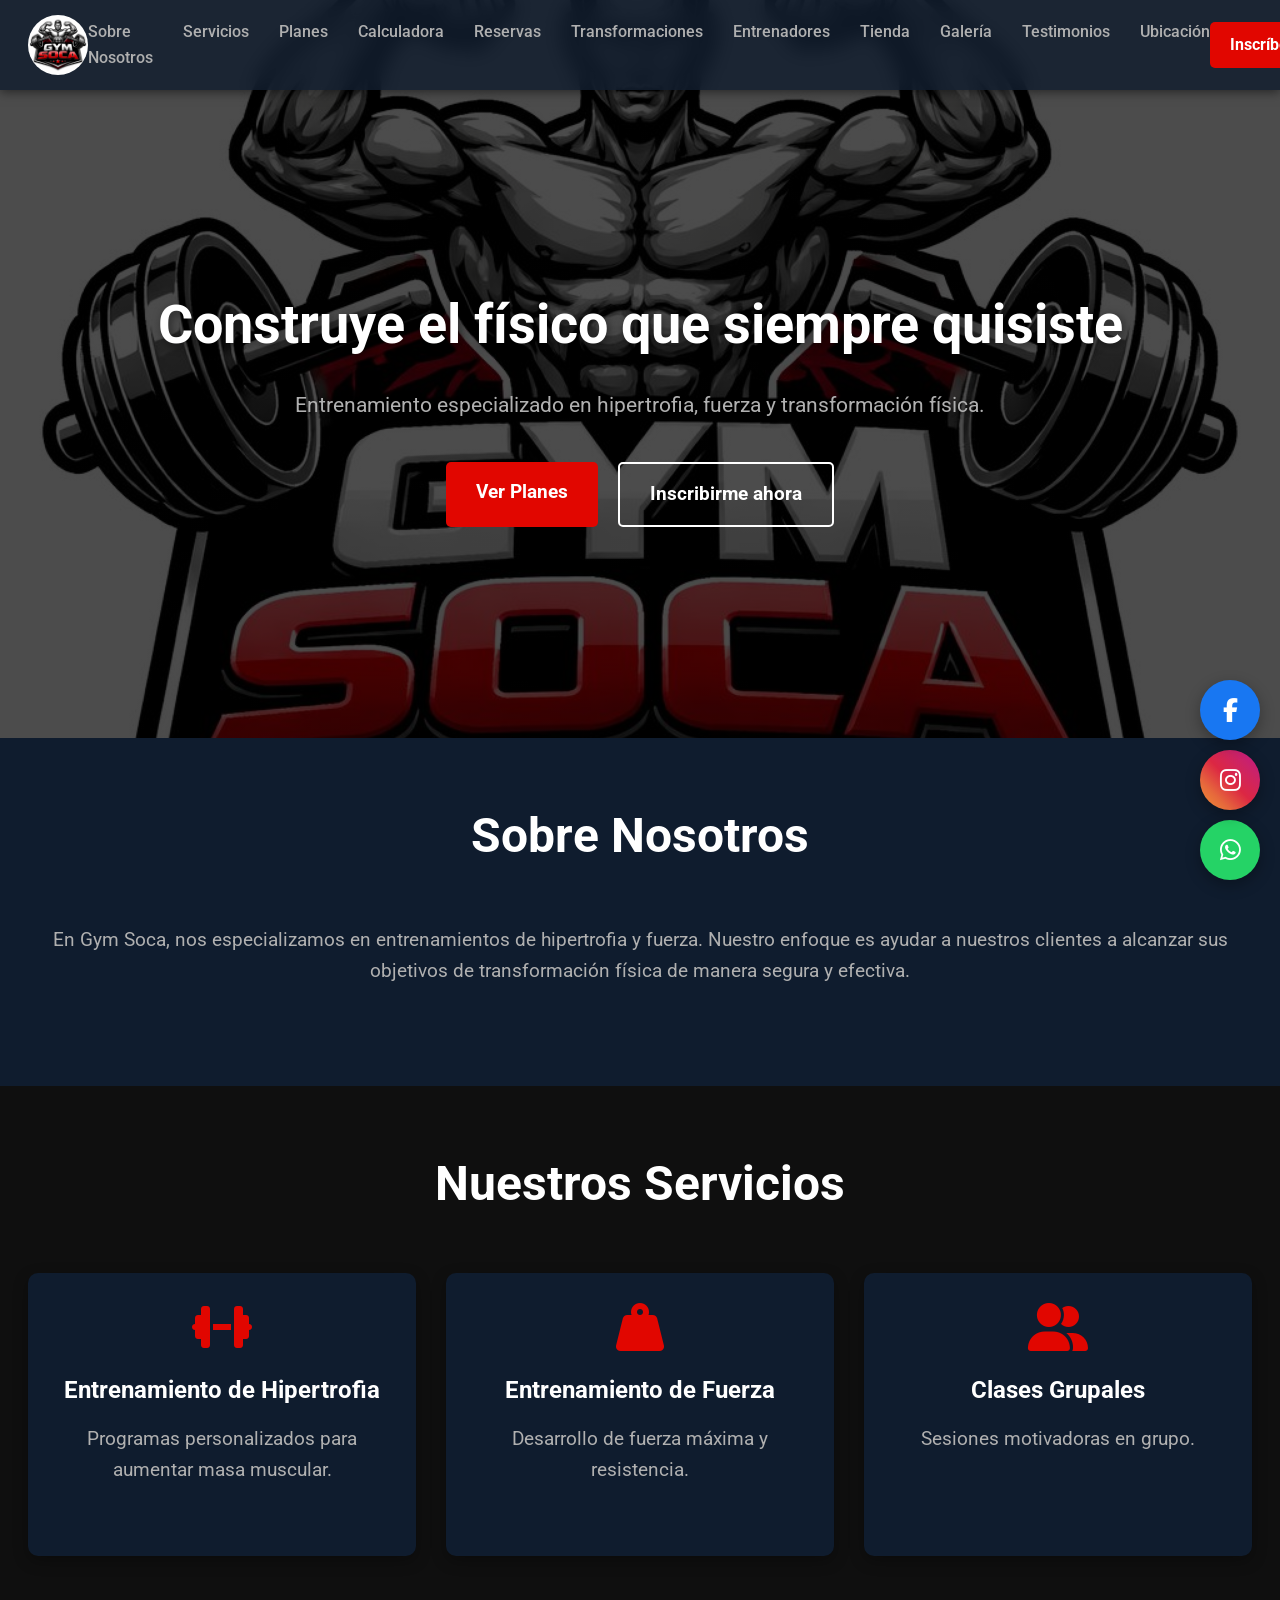
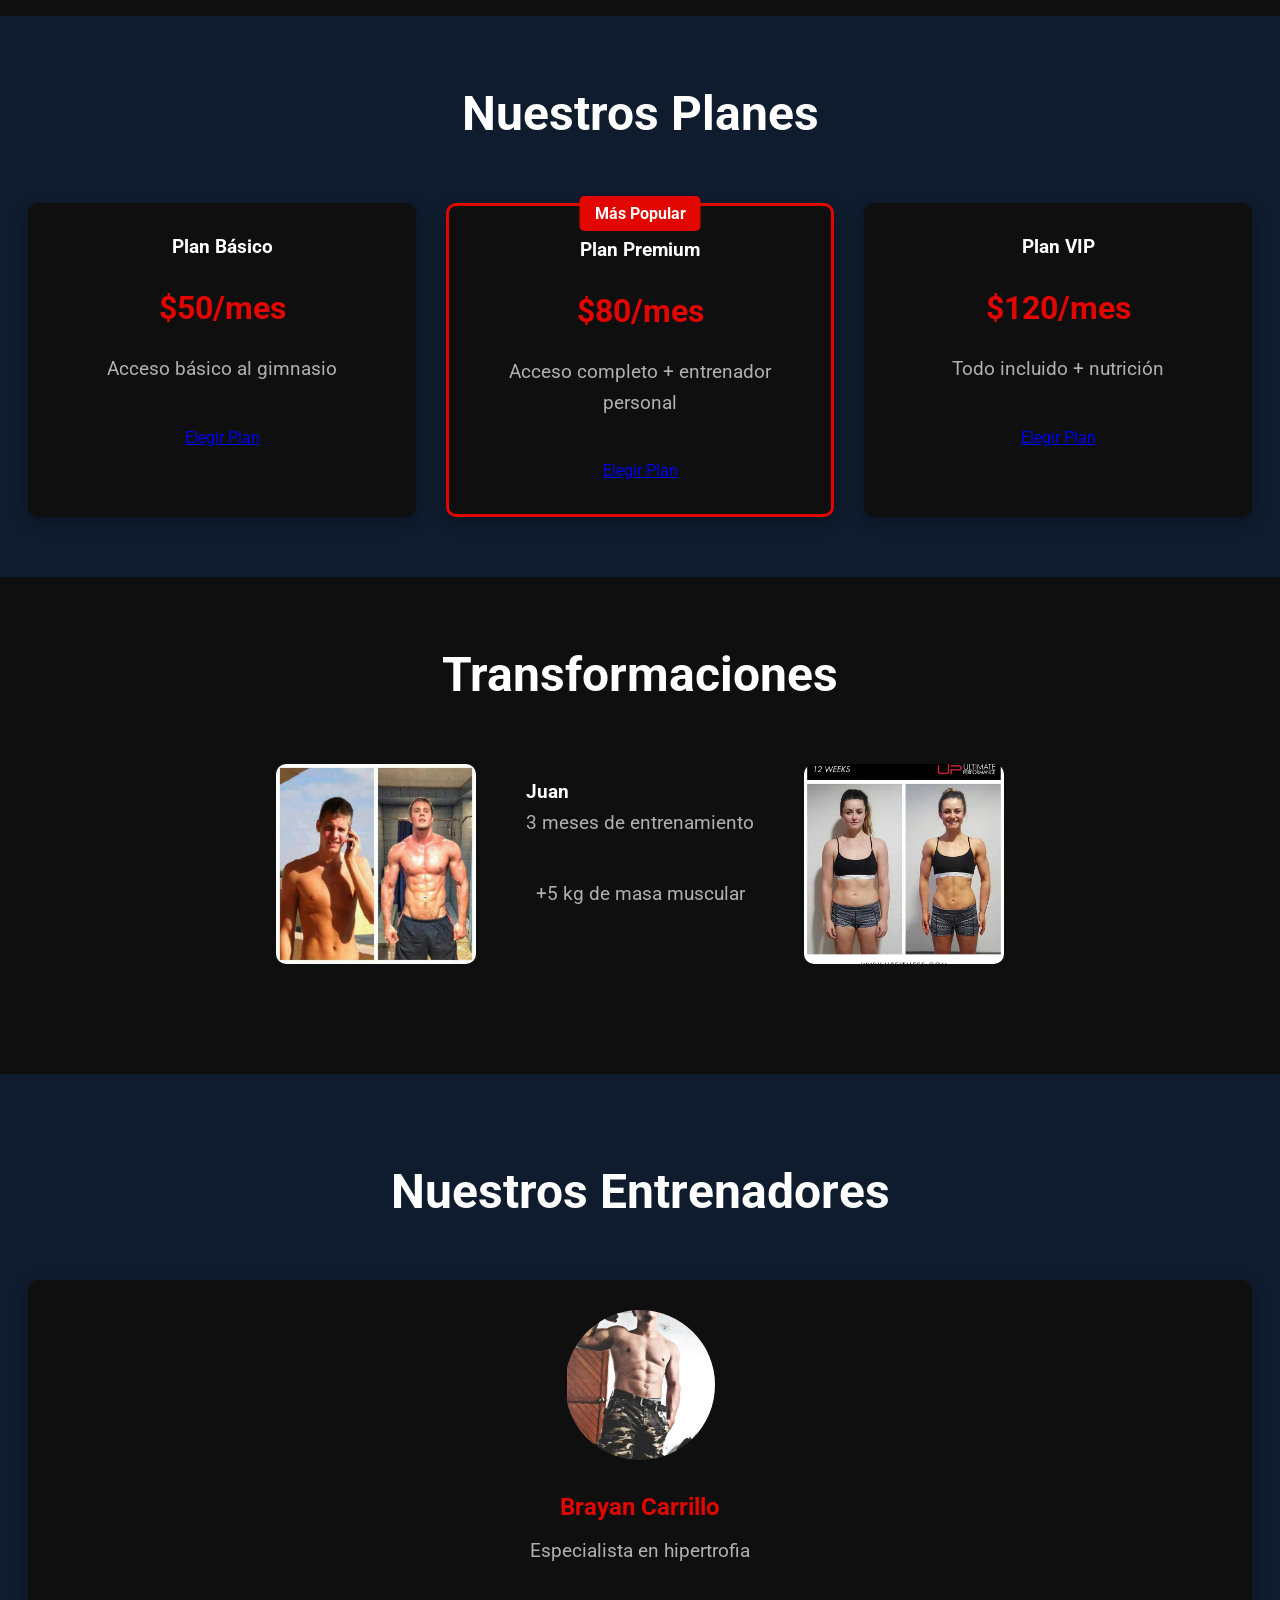
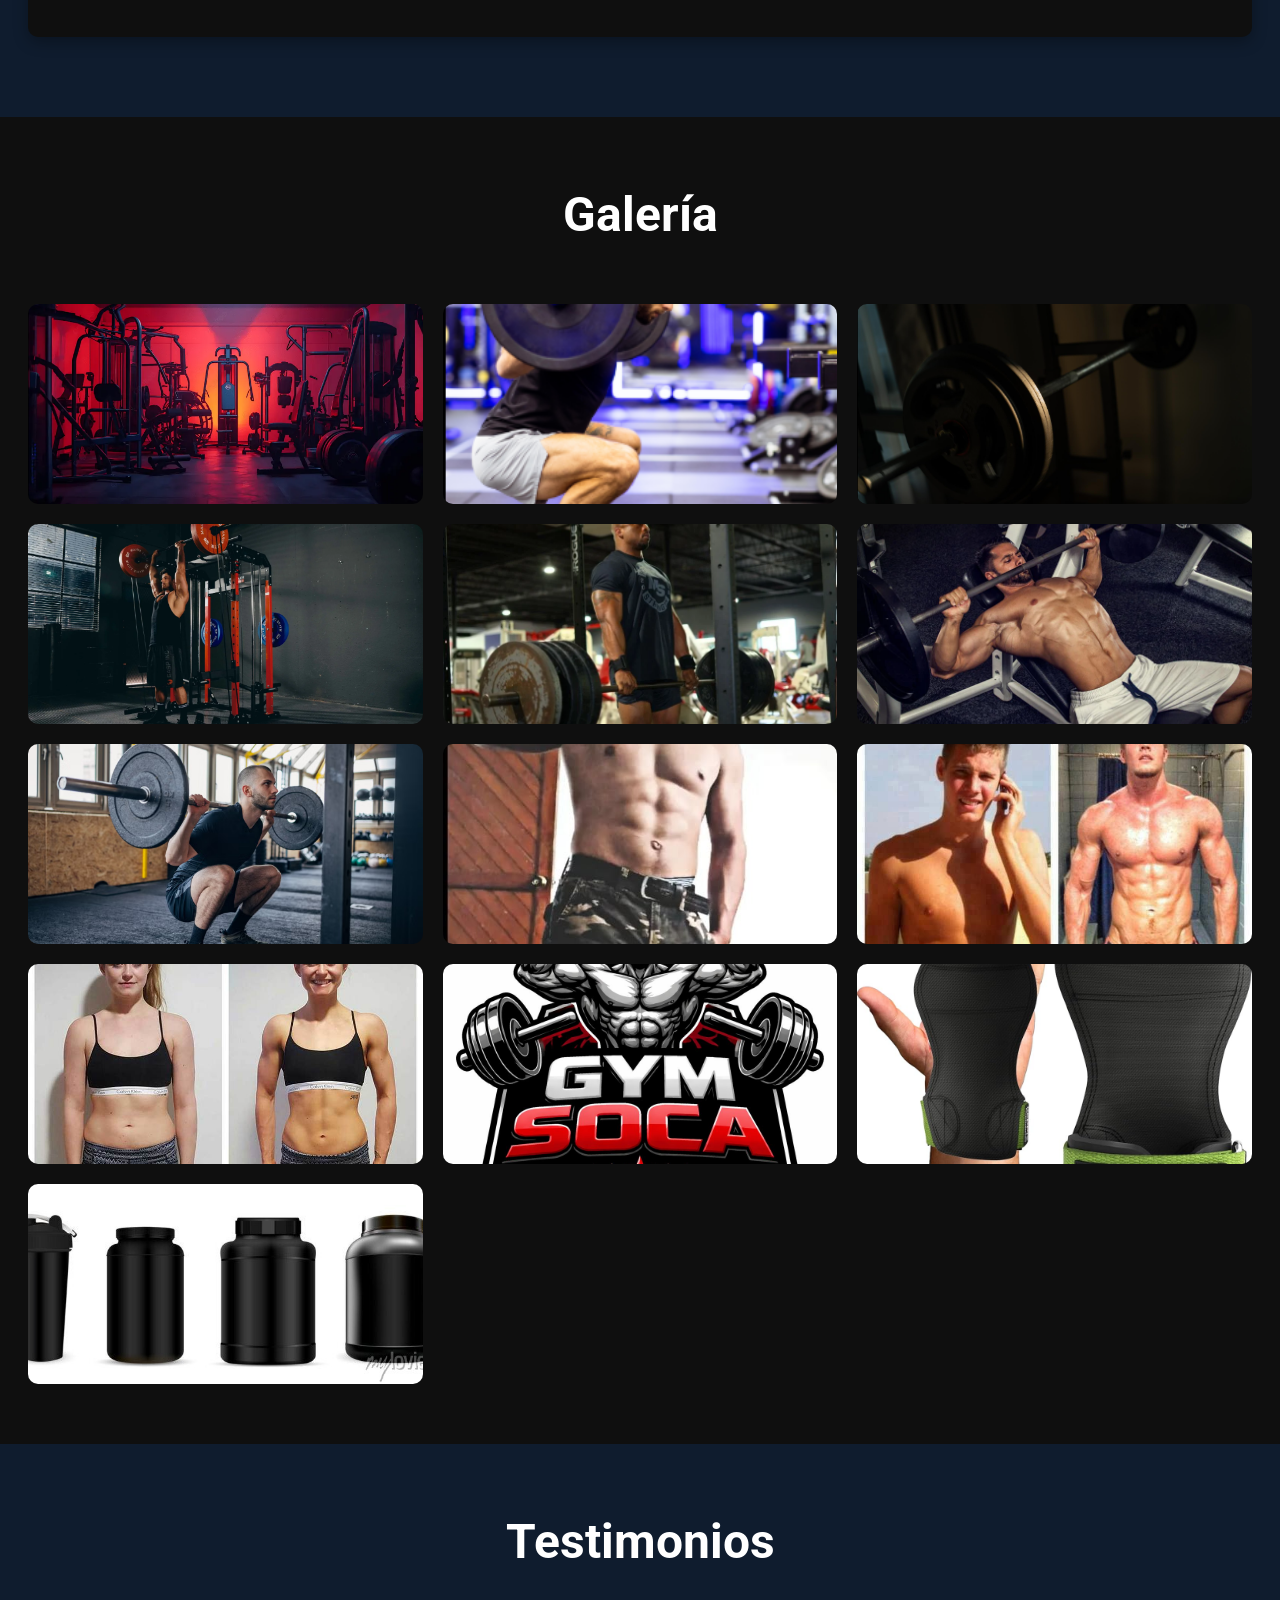
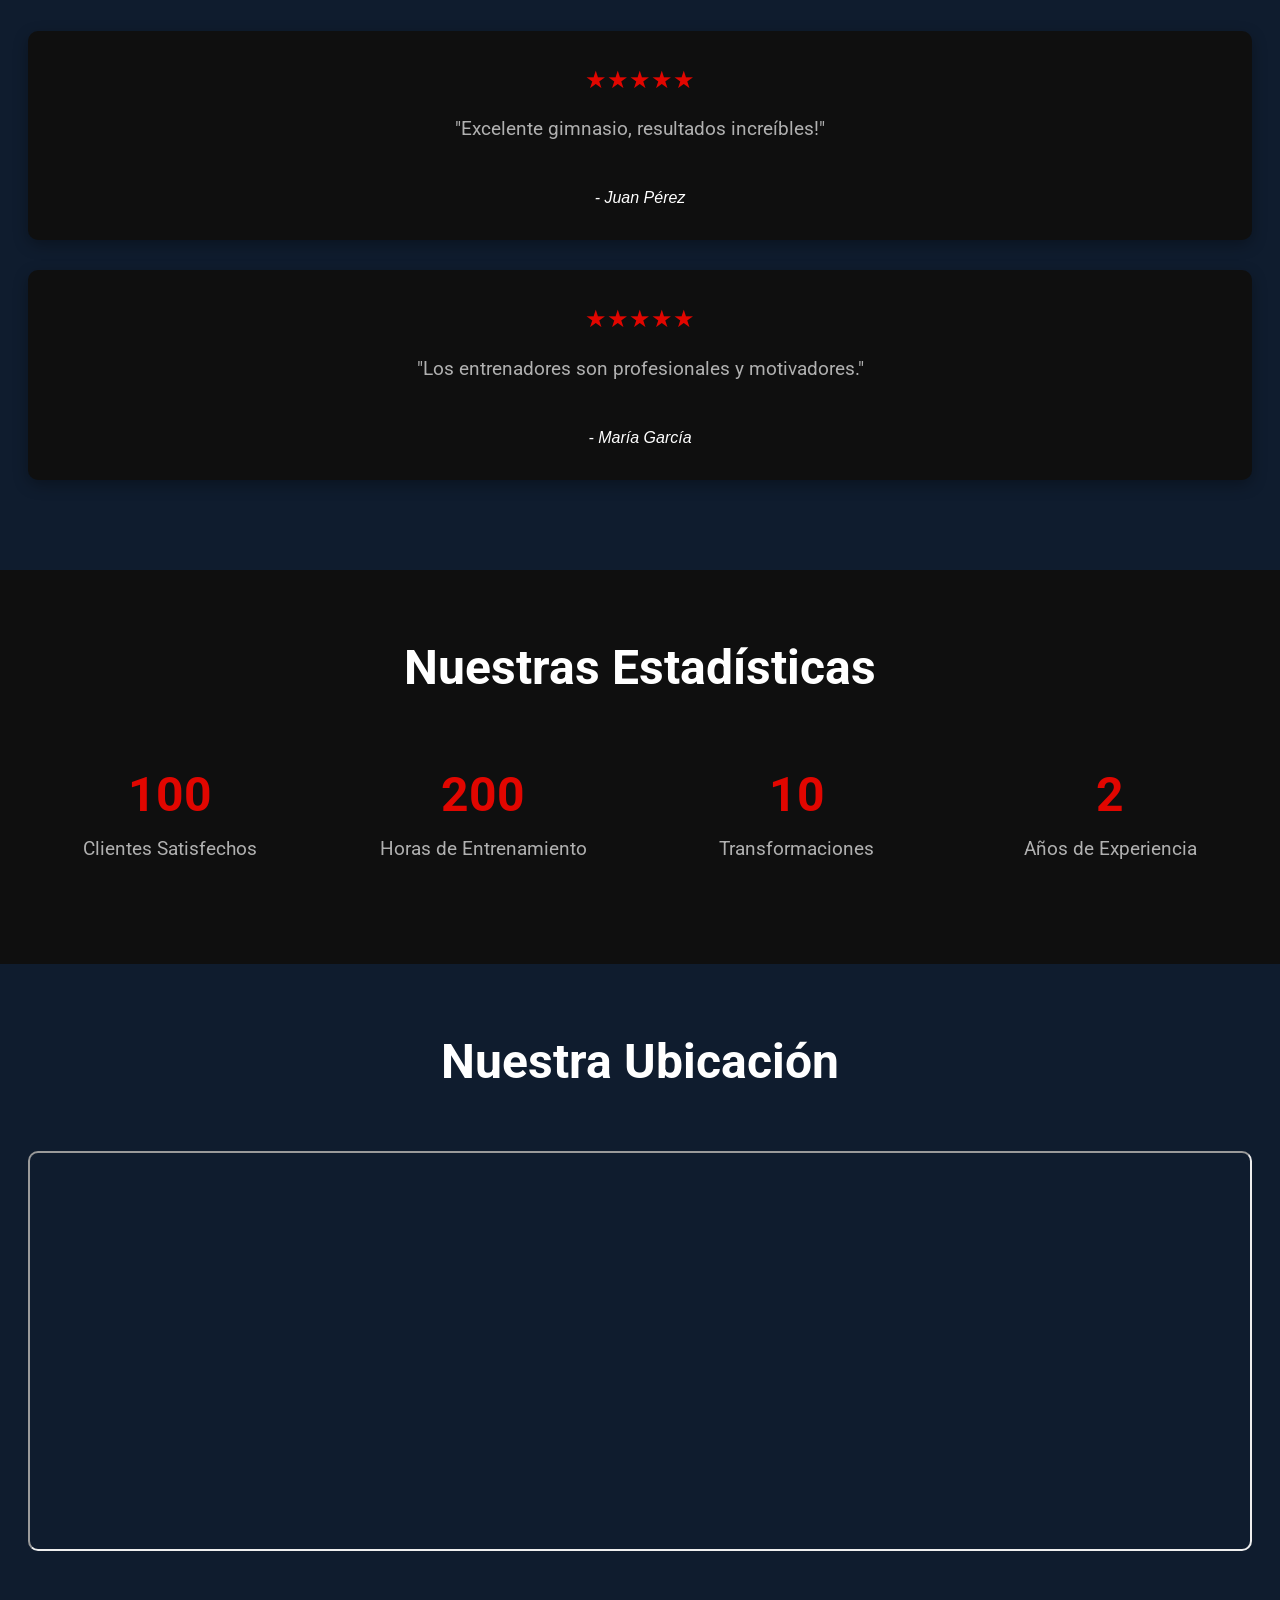
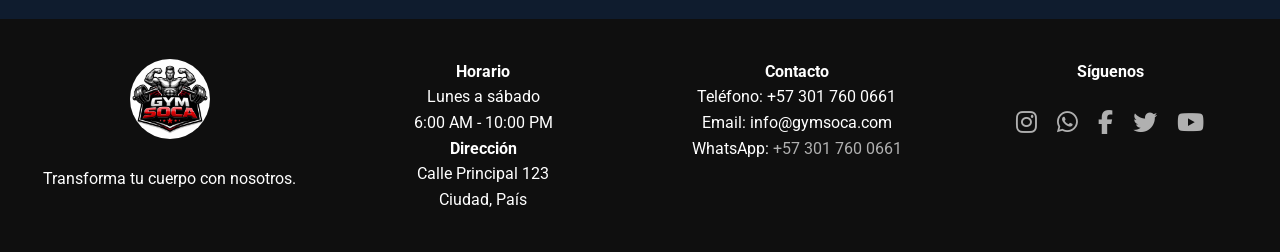
==== commit 22a4281f: "actualizacion imagenes" ====
--- a/index.html
+++ b/index.html
@@ -138,50 +138,15 @@
         </div>
     </section>
 
-    <!-- Store -->
-    <section class="store" id="store" data-aos="fade-up">
-        <div class="container">
-            <h2>Tienda</h2>
-            <div class="filter-buttons">
-                <button class="filter-btn active" data-filter="all">Todos</button>
-                <button class="filter-btn" data-filter="suplementos">Suplementos</button>
-                <button class="filter-btn" data-filter="equipamiento">Equipamiento</button>
-                <button class="filter-btn" data-filter="ropa">Ropa</button>
-            </div>
-            <div class="grid">
-                <div class="card" data-category="suplementos">
-                    <img src="img/sentadillabarra.avif" alt="Producto 1">
-                    <h3>Proteína Whey</h3>
-                    <div class="price">$30</div>
-                    <button>Comprar</button>
-                </div>
-                <div class="card" data-category="suplementos">
-                    <img src="img/sentadillabarra.avif" alt="Producto 2">
-                    <h3>Creatina</h3>
-                    <div class="price">$25</div>
-                    <button>Comprar</button>
-                </div>
-                <div class="card" data-category="equipamiento">
-                    <img src="img/sentadillabarra.avif" alt="Producto 3">
-                    <h3>Guantes de Levantamiento</h3>
-                    <div class="price">$20</div>
-                    <button>Comprar</button>
-                </div>
-                <div class="card" data-category="ropa">
-                    <img src="img/sentadillabarra.avif" alt="Producto 4">
-                    <h3>Camiseta Gym Soca</h3>
-                    <div class="price">$15</div>
-                    <button>Comprar</button>
-                </div>
-            </div>
-        </div>
-    </section>
-
     <!-- Gallery -->
     <section class="gallery" id="gallery" data-aos="fade-up">
         <div class="container">
             <h2>Galería</h2>
             <div class="grid">
+                <img src="img/imagenesdelgym/gymprincipal1.png" alt="Interior Gym Soca 1">
+                <img src="img/imagenesdelgym/gymprincipal2.png" alt="Interior Gym Soca 2">
+                <img src="img/imagenesdelgym/gymprincipal3.png" alt="Interior Gym Soca 3">
+                <img src="img/imagenesdelgym/gymprincipla4.png" alt="Interior Gym Soca 4">
                 <img src="img/pesomuertobarra.webp" alt="Peso Muerto">
                 <img src="img/presinclinadobarra.webp" alt="Press Inclinado">
                 <img src="img/sentadillabarra.avif" alt="Sentadilla con Barra">
@@ -191,9 +156,6 @@
                 <img src="img/gymsoca.jpg" alt="Gimnasio Gym Soca">
                 <img src="img/guantes.jpg" alt="Guantes de Levantamiento">
                 <img src="img/proteina.jpg" alt="Suplementos Proteína">
-                <img src="img/gymsoca.jpg" alt="Interior del gimnasio">
-                <img src="img/proteina.jpg" alt="Suplementación deportiva">
-                <img src="img/guantes.jpg" alt="Accesorios de entrenamiento">
             </div>
         </div>
     </section>
--- a/css/style.css
+++ b/css/style.css
@@ -10,7 +10,7 @@
     line-height: 1.6;
 }
 .container {
-    max-width: 1200px;
+    max-width: 1360px;
     margin: 0 auto;
     padding: 0 20px;
 }
@@ -112,22 +112,22 @@
     background-size: cover;
     background-position: center;
     background-attachment: fixed;
-    height: 100vh;
+    min-height: 86vh;
     display: flex;
     align-items: center;
     justify-content: center;
     text-align: center;
     color: #ffffff;
-    padding-top: 100px;
+    padding: 110px 20px 40px;
 }
 .hero h1 {
-    font-size: 4em;
+    font-size: clamp(2.4rem, 4.8vw, 3.4rem);
     font-weight: 700;
     margin-bottom: 20px;
     text-shadow: 2px 2px 10px rgba(0,0,0,0.5);
 }
 .hero p {
-    font-size: 1.5em;
+    font-size: clamp(1.05rem, 1.9vw, 1.3rem);
     margin-bottom: 40px;
     text-shadow: 1px 1px 5px rgba(0,0,0,0.5);
 }
@@ -167,7 +167,7 @@
 
 /* Sections */
 section {
-    padding: 80px 0;
+    padding: 68px 0;
 }
 section h2 {
     font-size: 3em;
@@ -776,6 +776,21 @@
 
     .form-grid {
         grid-template-columns: 1fr;
+    }
+}
+
+@media (min-width: 1200px) {
+    .container {
+        max-width: 1480px;
+        padding: 0 28px;
+    }
+
+    section {
+        padding: 60px 0;
+    }
+
+    .hero {
+        min-height: 82vh;
     }
 }
 
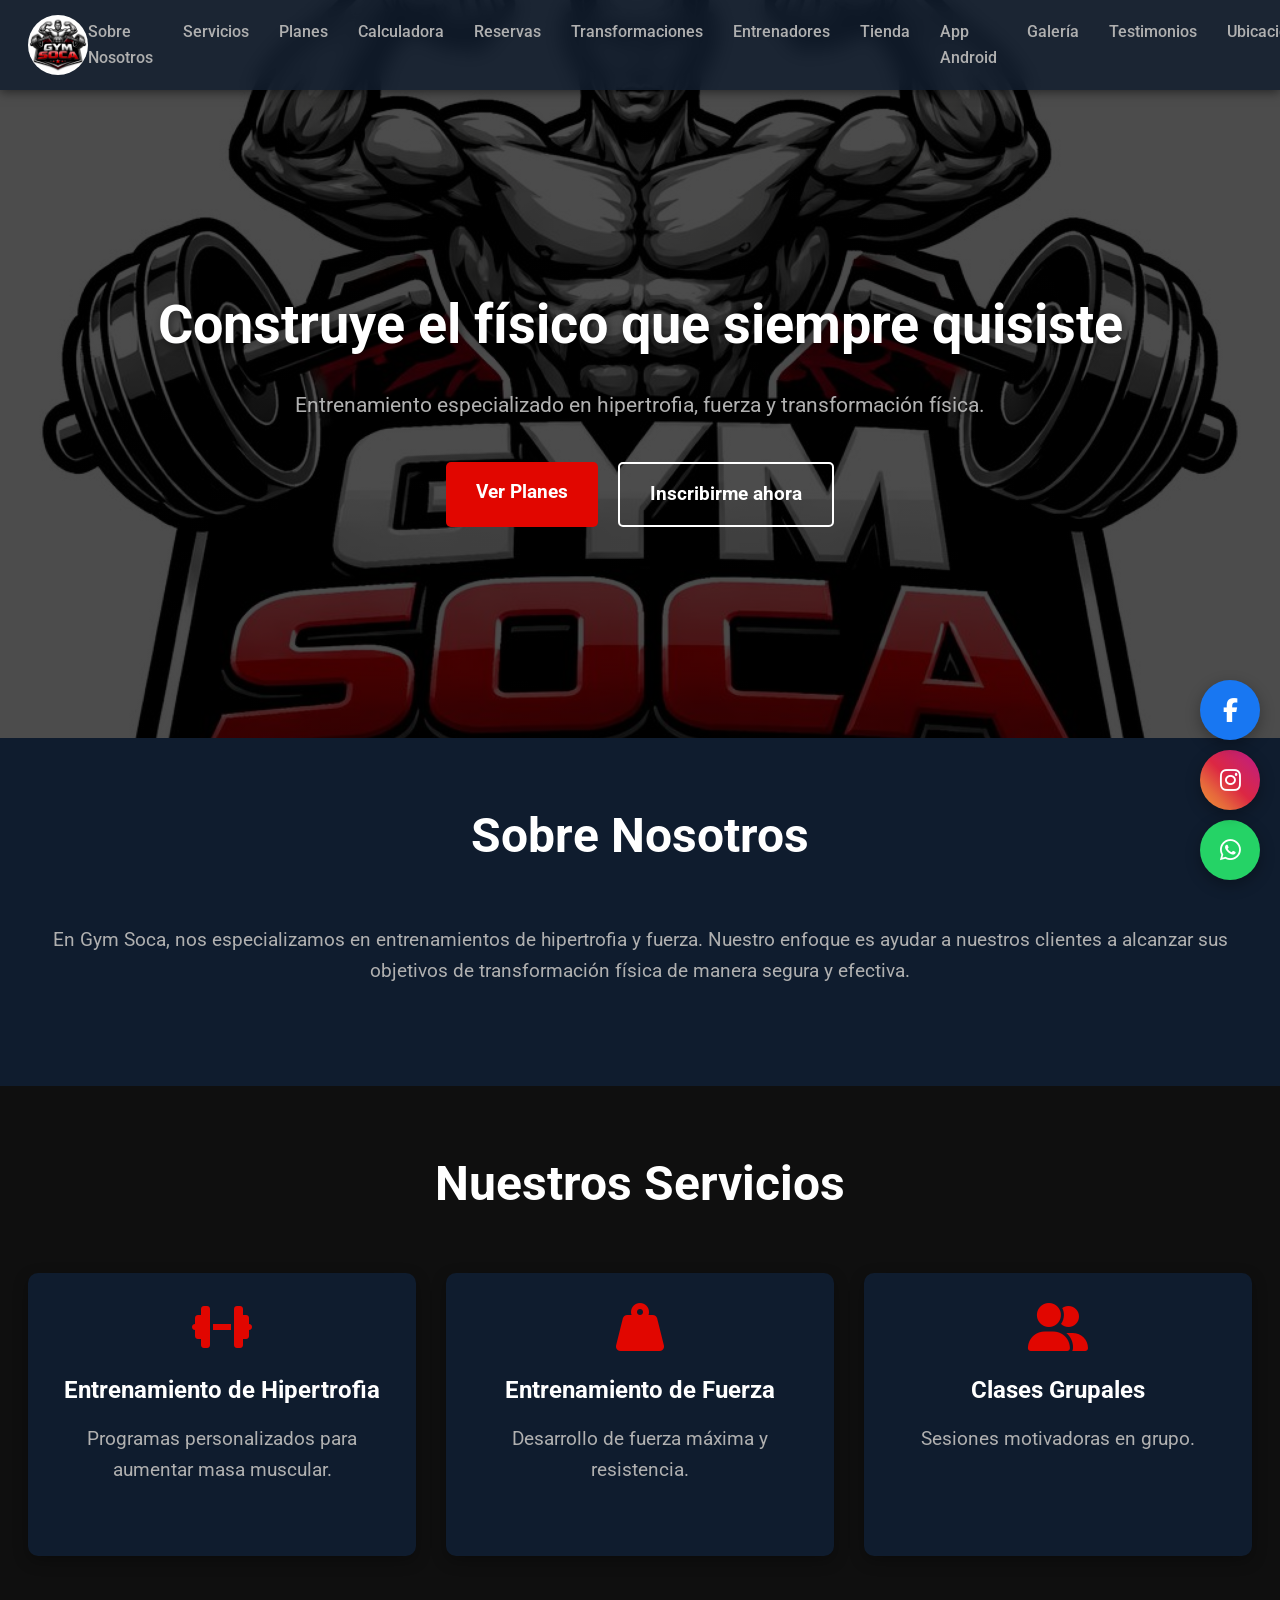
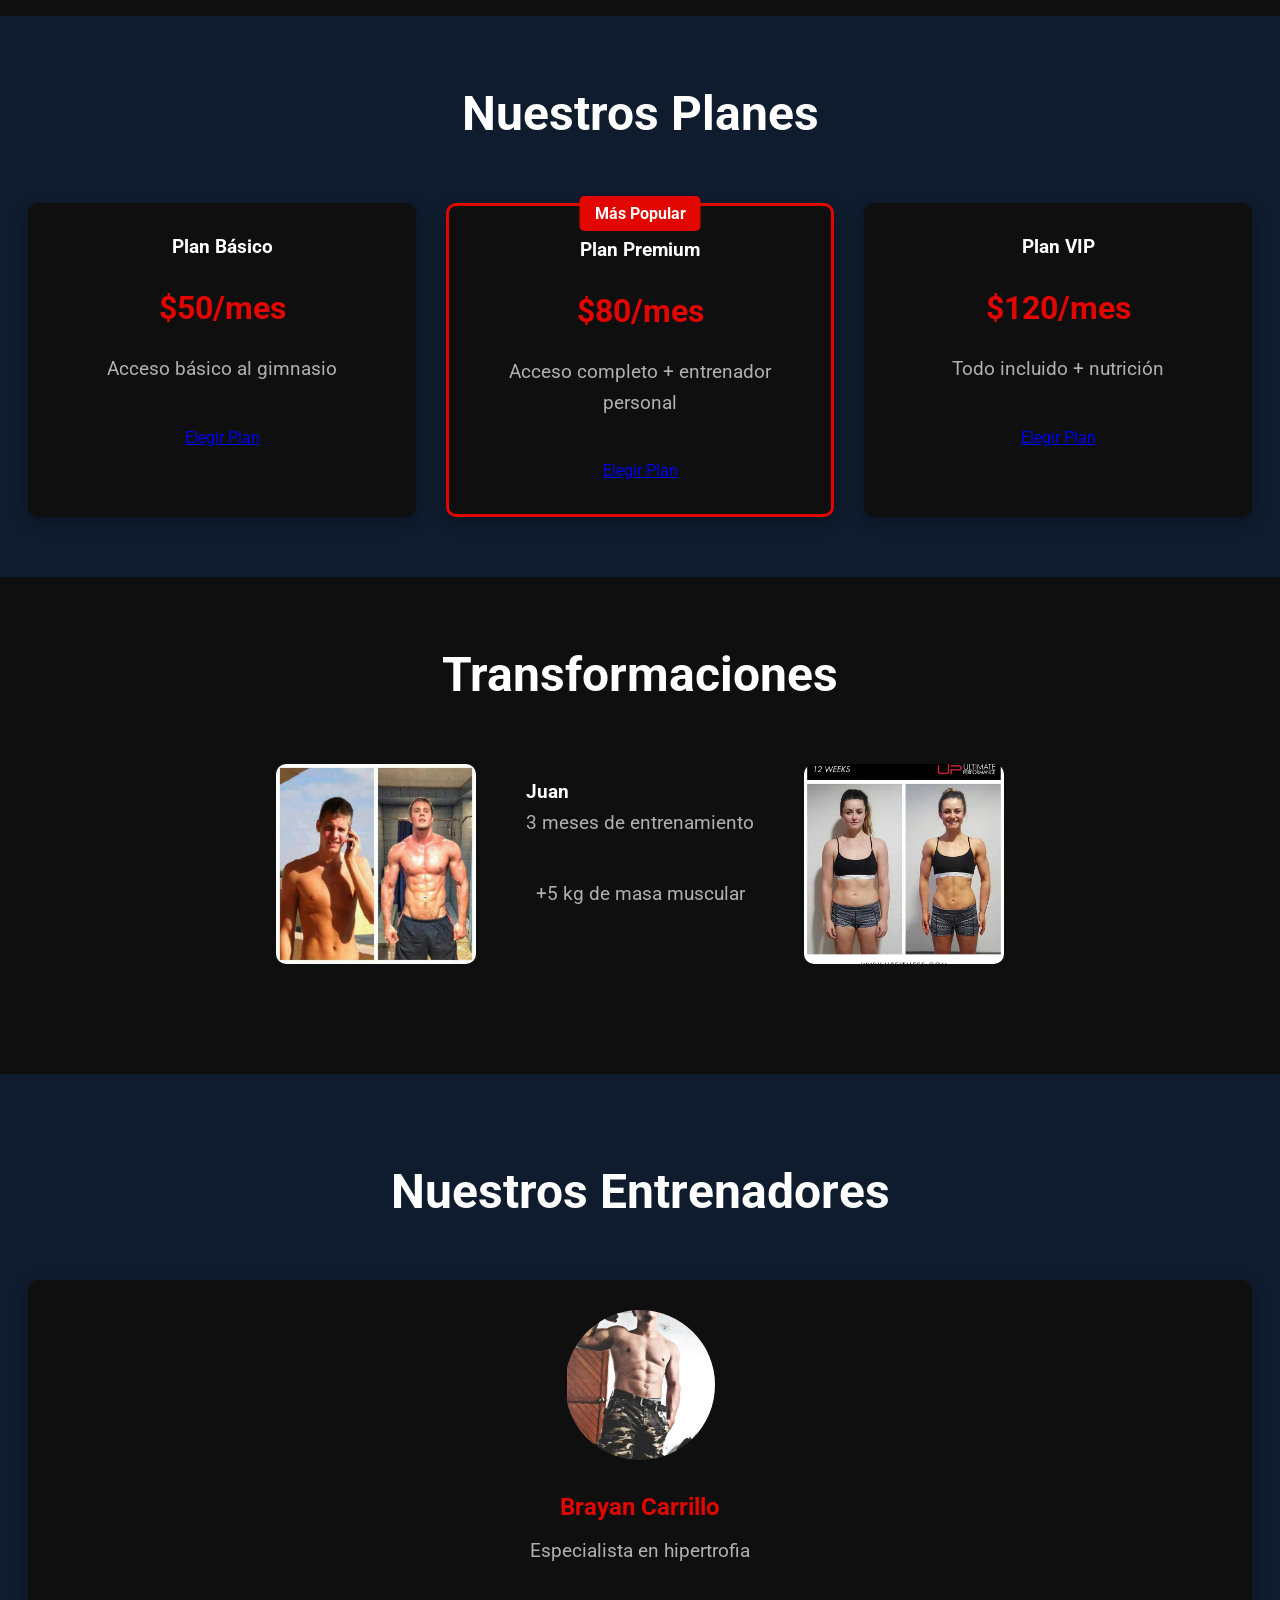
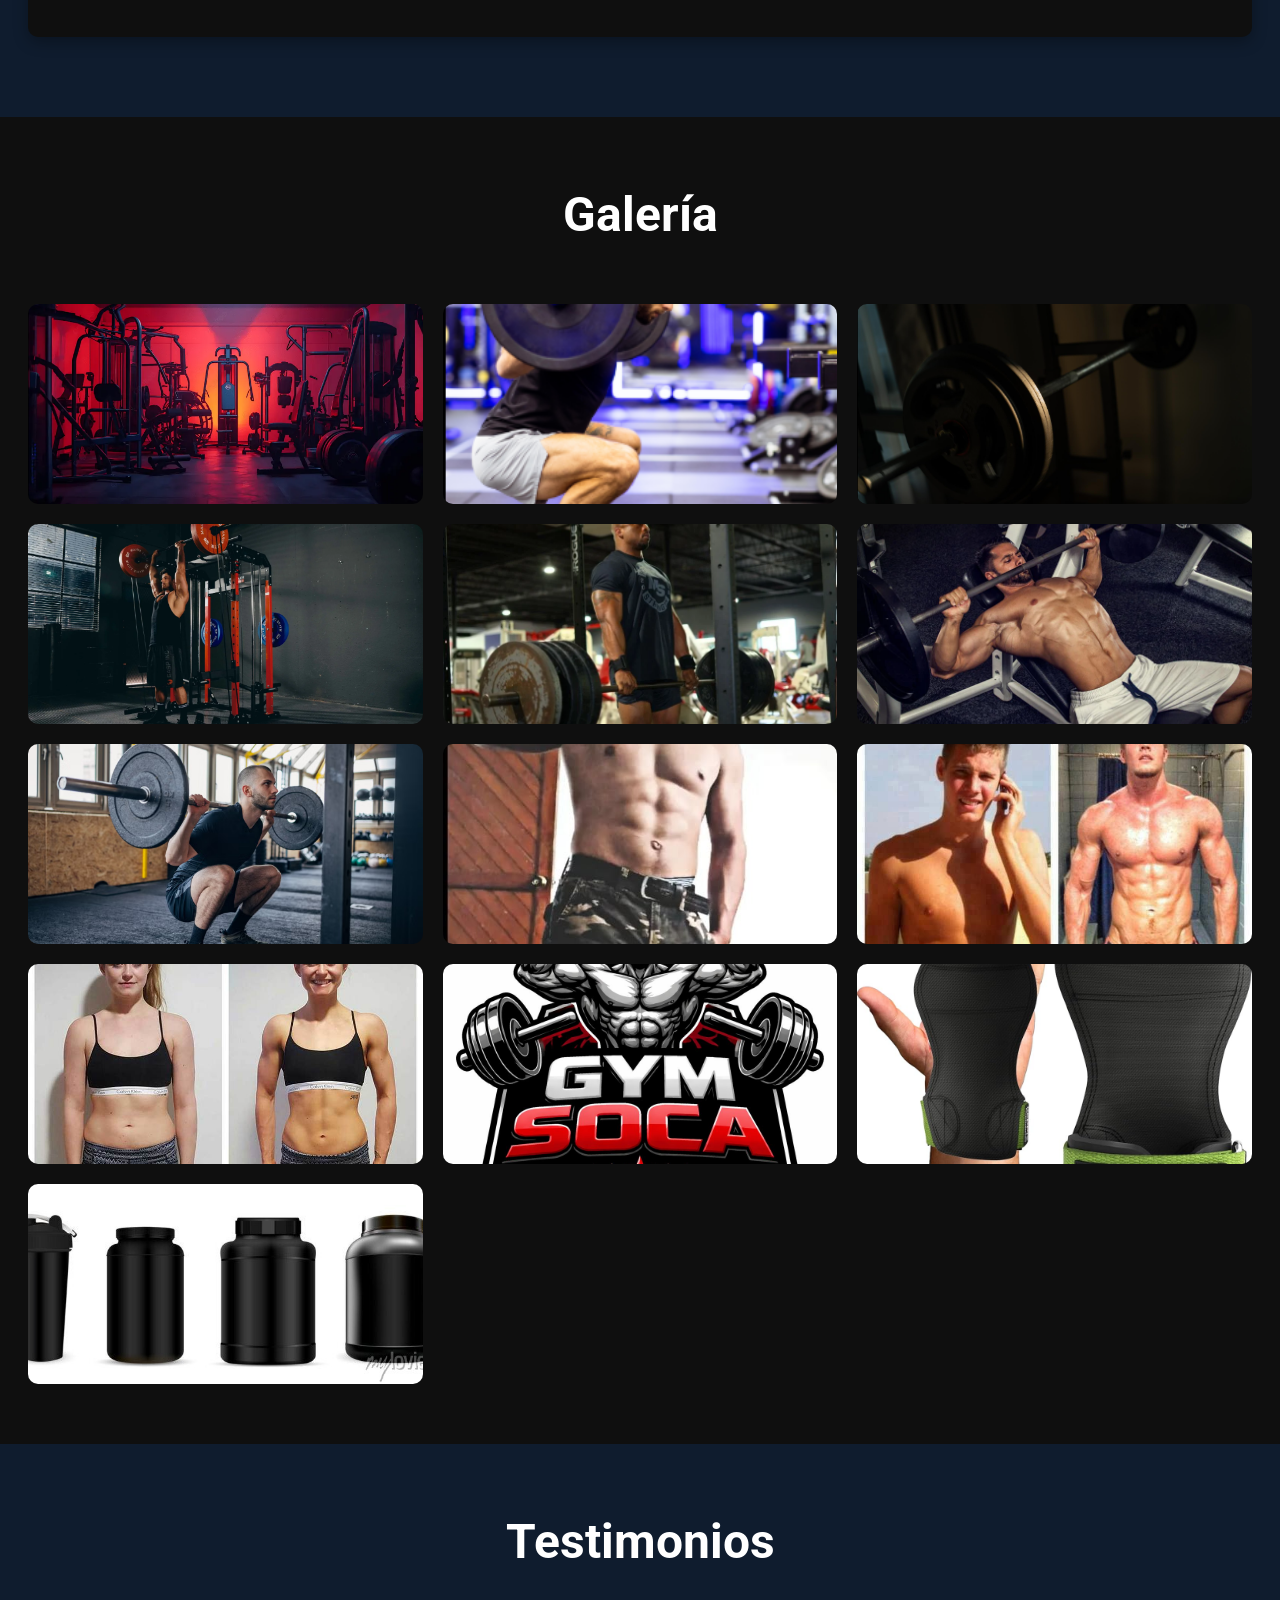
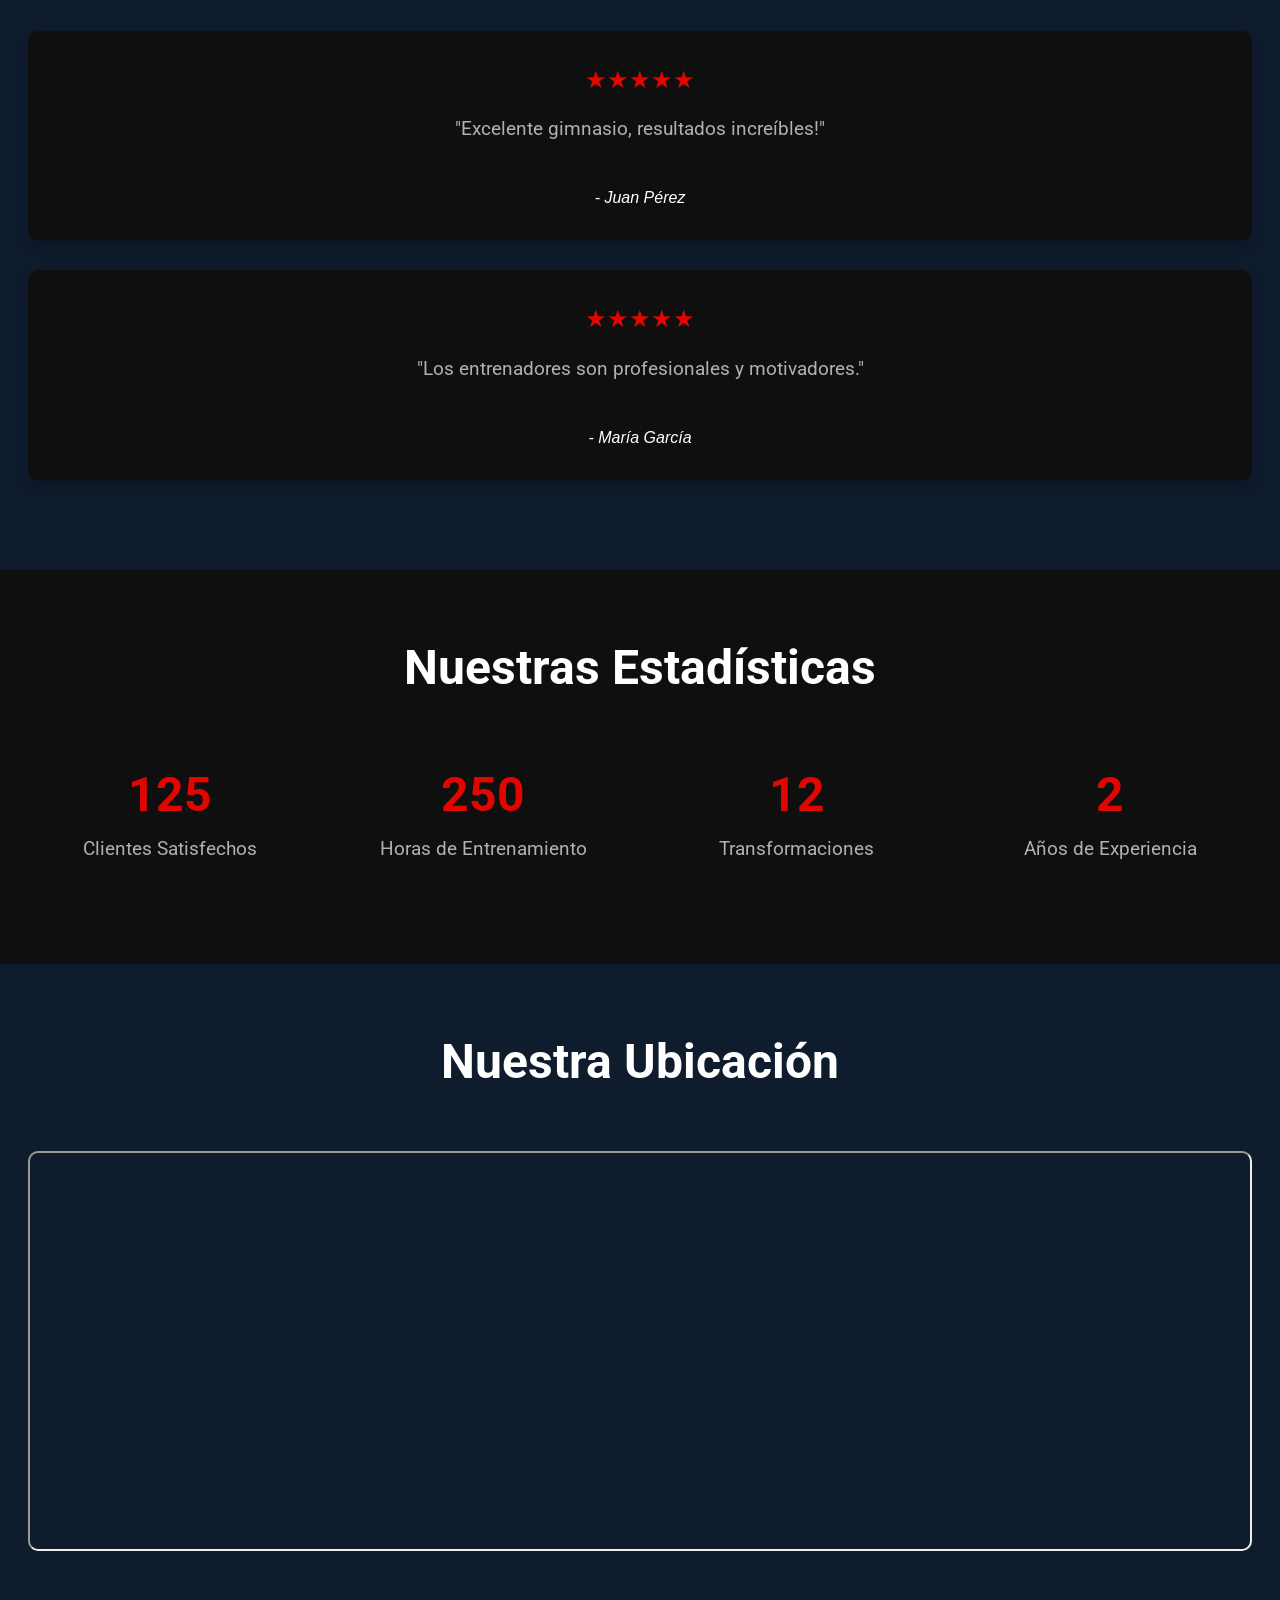
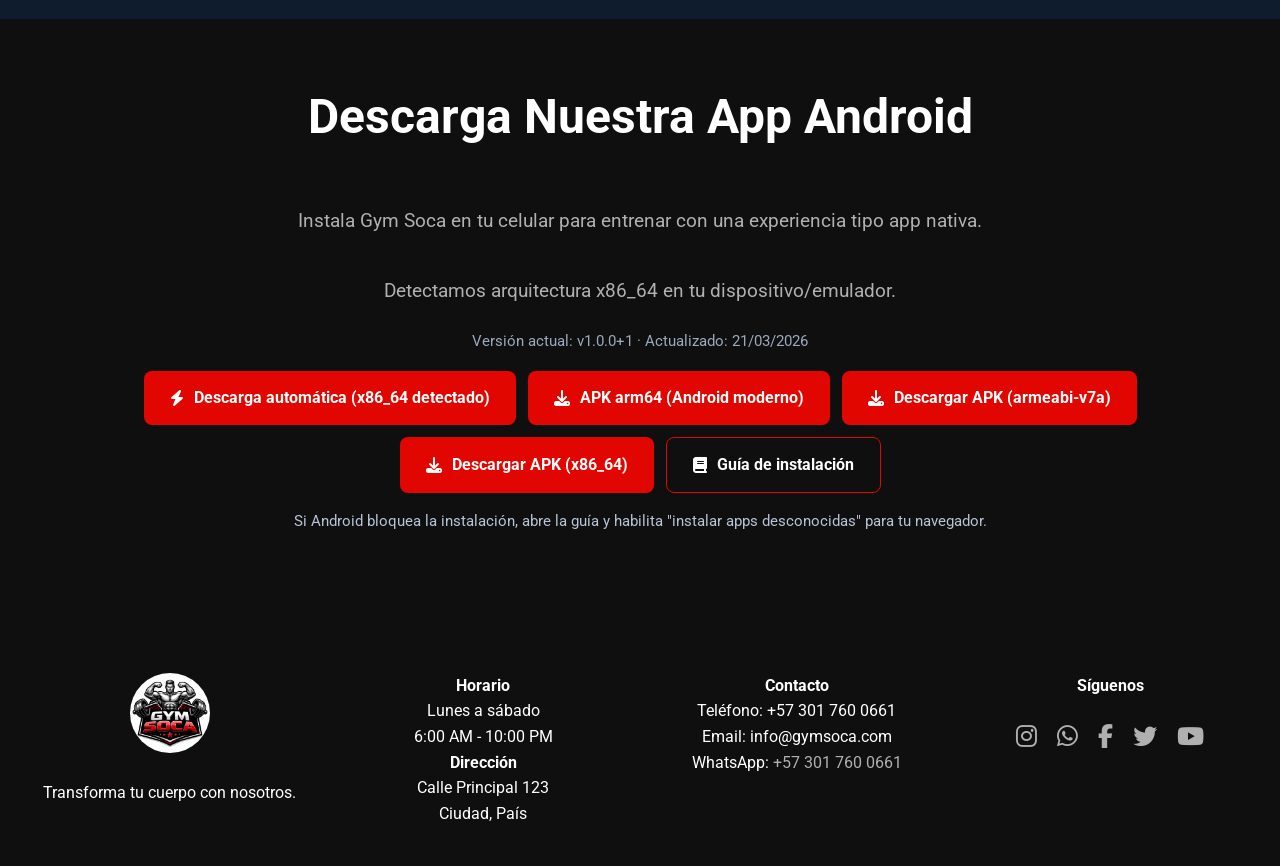
==== commit cad18c0d: "feat: integrar app flutter, assets y descarga APK desde web" ====
--- a/index.html
+++ b/index.html
@@ -29,6 +29,7 @@
                 <li><a href="#transformations">Transformaciones</a></li>
                 <li><a href="#trainers">Entrenadores</a></li>
                 <li><a href="tienda.html">Tienda</a></li>
+                <li><a href="#app-android">App Android</a></li>
                 <li><a href="#gallery">Galería</a></li>
                 <li><a href="#testimonials">Testimonios</a></li>
                 <li><a href="#location">Ubicación</a></li>
@@ -210,6 +211,34 @@
         </div>
     </section>
 
+    <!-- Android App Download -->
+    <section class="app-download" id="app-android" data-aos="fade-up">
+        <div class="container">
+            <h2>Descarga Nuestra App Android</h2>
+            <p>Instala Gym Soca en tu celular para entrenar con una experiencia tipo app nativa.</p>
+            <p id="download-target-text">Detectamos tu dispositivo para recomendar la mejor versión.</p>
+            <p class="download-meta">Versión actual: v1.0.0+1 · Actualizado: 21/03/2026</p>
+            <div class="download-actions">
+                <a id="auto-download-btn" href="downloads/app-arm64-v8a-release.apk" class="btn-download" download>
+                    <i class="fas fa-bolt"></i> Descarga automática (recomendada)
+                </a>
+                <a href="downloads/app-arm64-v8a-release.apk" class="btn-download" download>
+                    <i class="fas fa-download"></i> APK arm64 (Android moderno)
+                </a>
+                <a href="downloads/app-armeabi-v7a-release.apk" class="btn-download" download>
+                    <i class="fas fa-download"></i> Descargar APK (armeabi-v7a)
+                </a>
+                <a href="downloads/app-x86_64-release.apk" class="btn-download" download>
+                    <i class="fas fa-download"></i> Descargar APK (x86_64)
+                </a>
+                <a href="downloads.html" class="btn-download btn-download-secondary">
+                    <i class="fas fa-book"></i> Guía de instalación
+                </a>
+            </div>
+            <p class="download-help">Si Android bloquea la instalación, abre la guía y habilita "instalar apps desconocidas" para tu navegador.</p>
+        </div>
+    </section>
+
     <!-- Social Media Buttons -->
     <a href="https://wa.me/573017760661" class="whatsapp-float" target="_blank">
         <i class="fab fa-whatsapp"></i>
--- a/css/style.css
+++ b/css/style.css
@@ -413,6 +413,57 @@
     border-radius: 10px;
 }
 
+/* Android App Download */
+.app-download {
+    background-color: #0f0f0f;
+}
+
+.download-actions {
+    display: flex;
+    justify-content: center;
+    flex-wrap: wrap;
+    gap: 12px;
+}
+
+.download-meta {
+    margin-top: -18px;
+    margin-bottom: 18px;
+    color: #9aa9bd;
+    font-size: 0.95rem;
+}
+
+.btn-download {
+    display: inline-flex;
+    align-items: center;
+    gap: 10px;
+    background-color: #e10600;
+    color: #ffffff;
+    text-decoration: none;
+    border-radius: 8px;
+    padding: 14px 26px;
+    font-weight: 700;
+    transition: background 0.3s;
+}
+
+.btn-download:hover {
+    background-color: #c00500;
+}
+
+.btn-download.btn-download-secondary {
+    background-color: transparent;
+    border: 1px solid #e10600;
+}
+
+.btn-download.btn-download-secondary:hover {
+    background-color: #e10600;
+}
+
+.download-help {
+    margin-top: 16px;
+    color: #b8c4d6;
+    font-size: 0.95rem;
+}
+
 /* WhatsApp Button */
 .whatsapp-float {
     position: fixed;
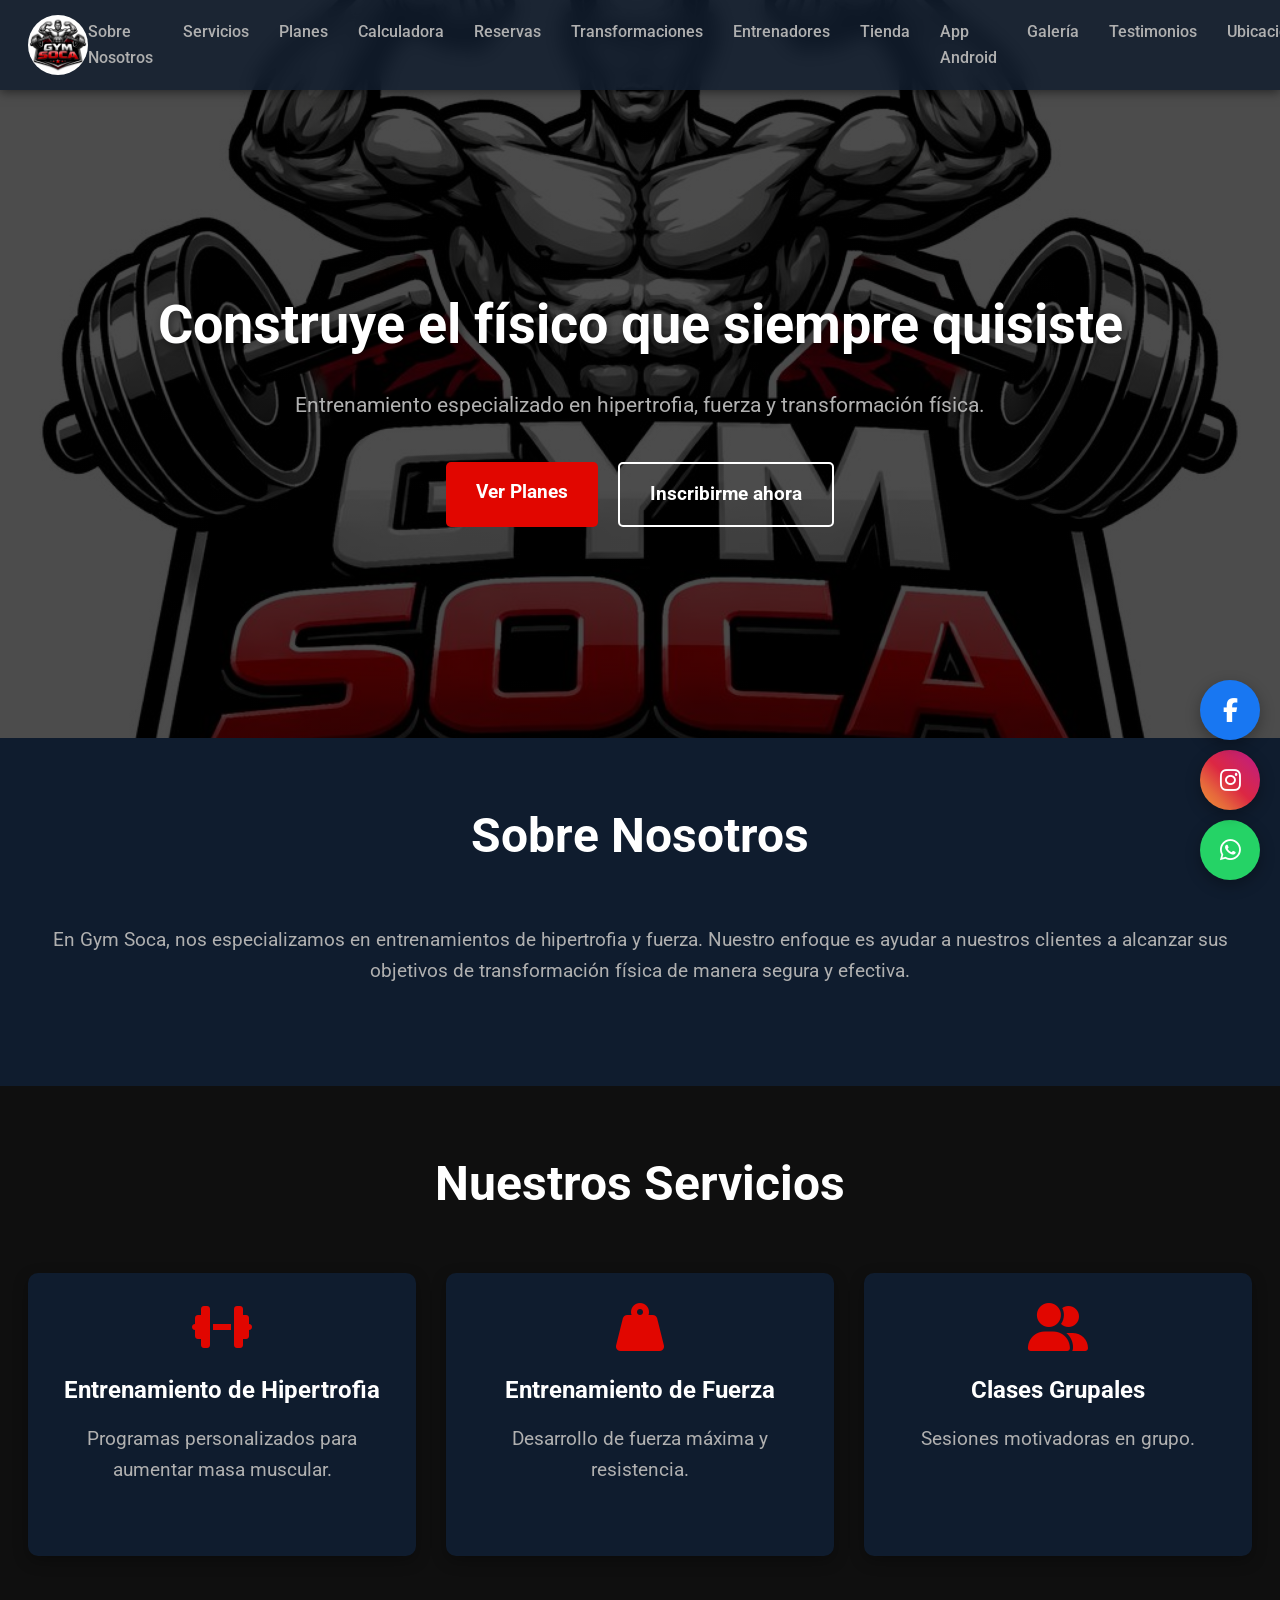
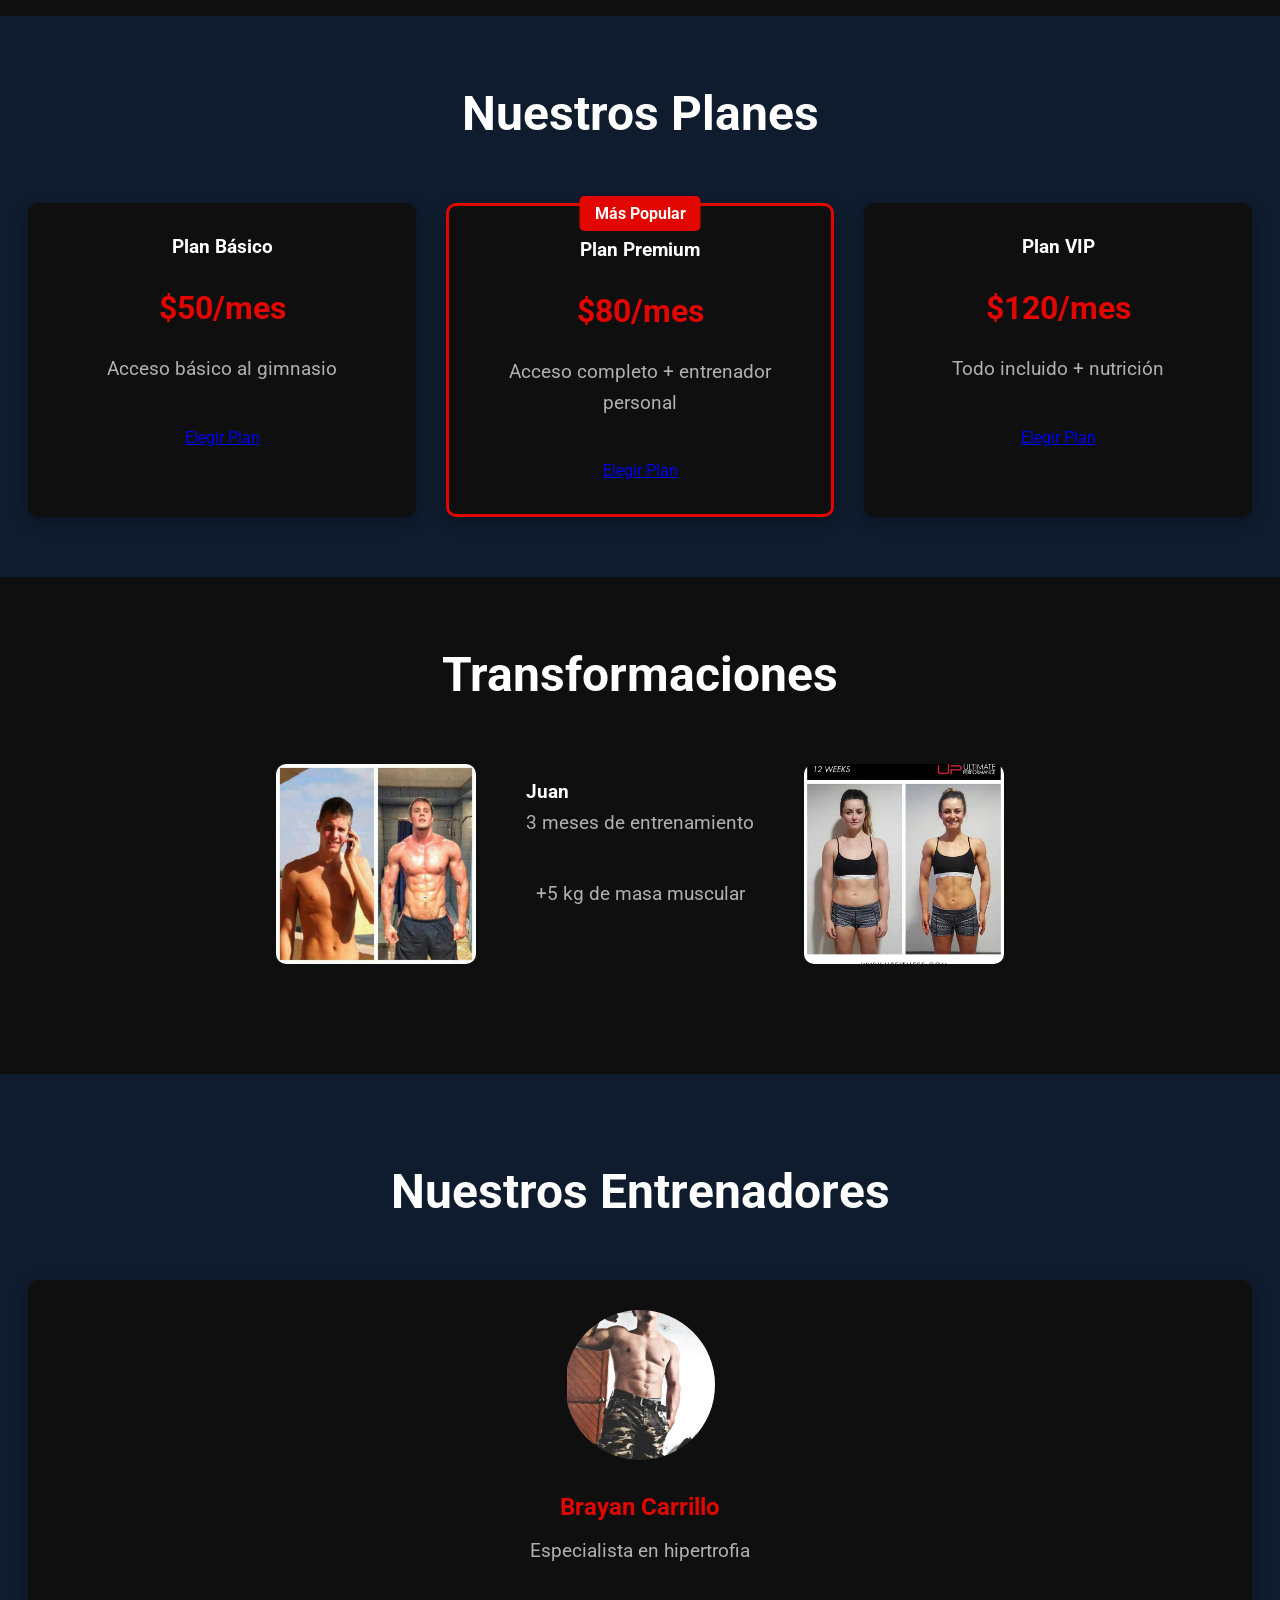
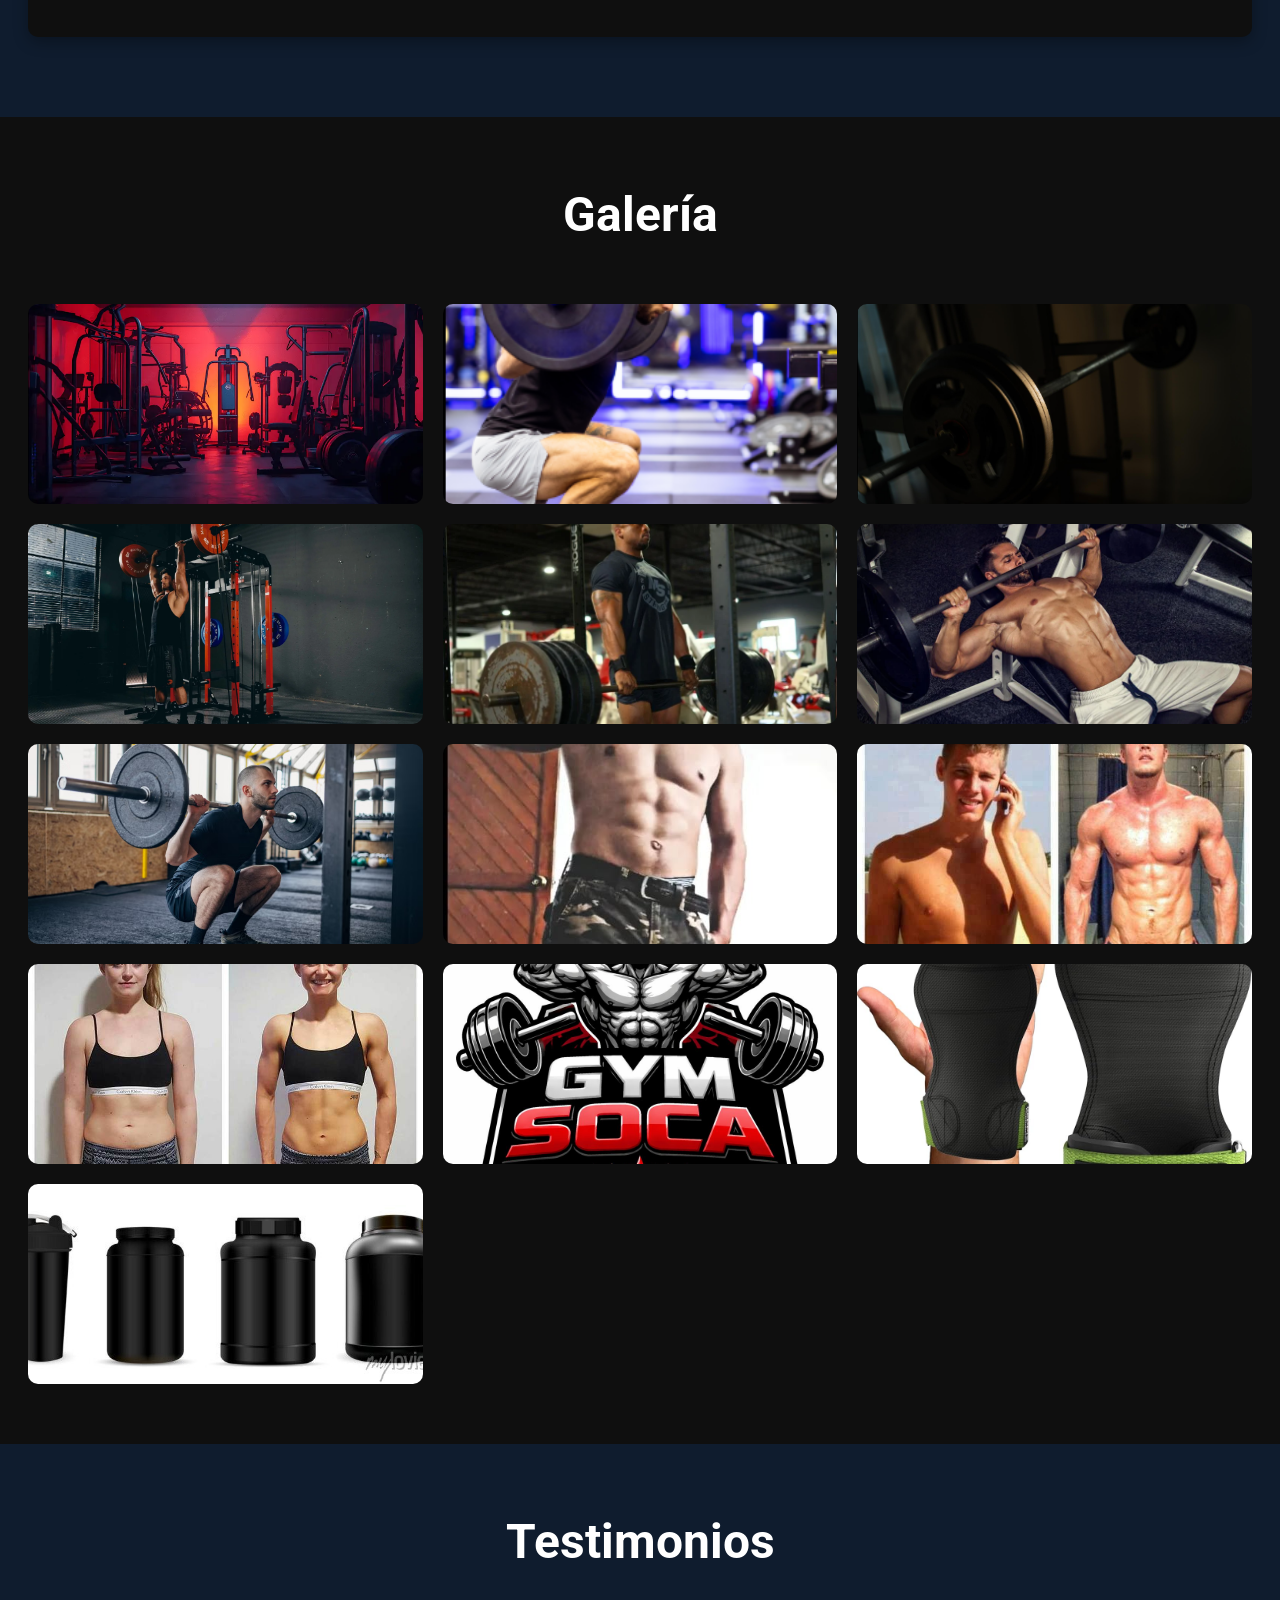
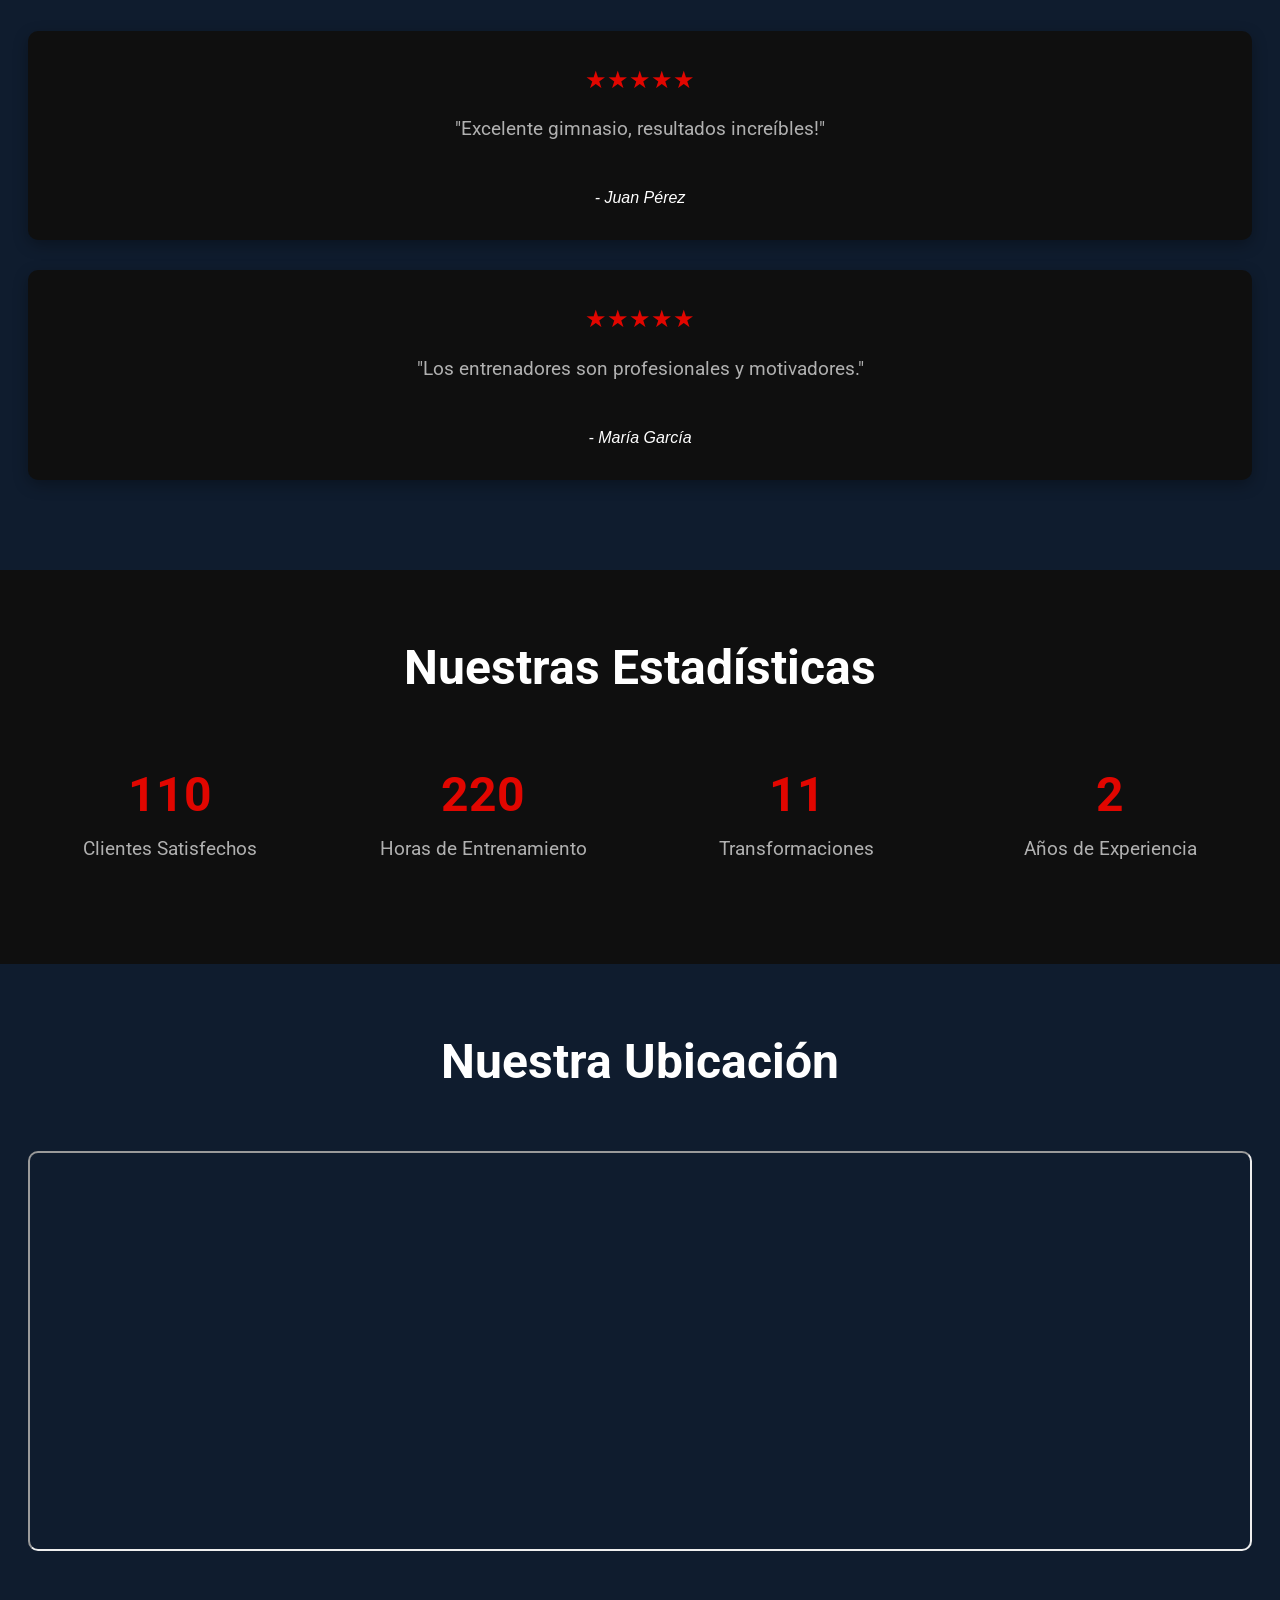
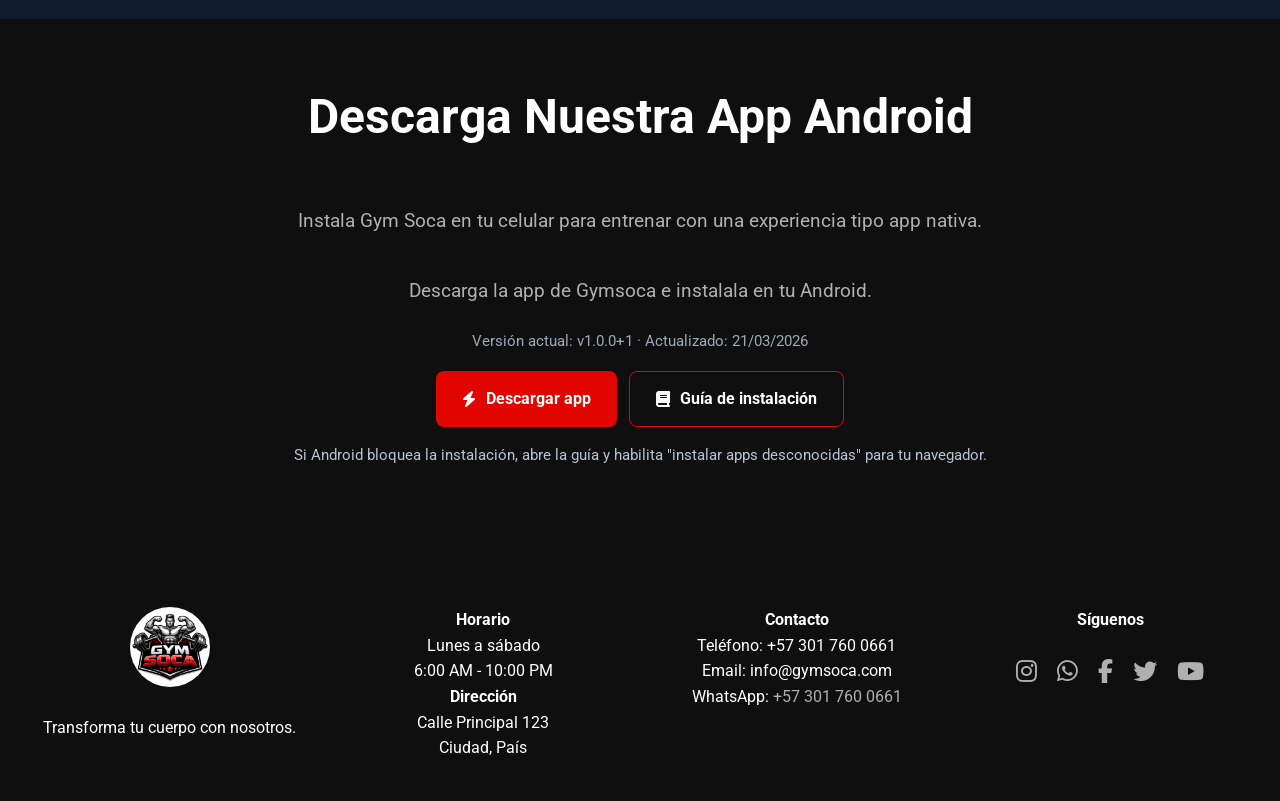
==== commit 5b3a814b: "feat: renombrar app a gymsoca y simplificar descarga apk" ====
--- a/index.html
+++ b/index.html
@@ -216,20 +216,11 @@
         <div class="container">
             <h2>Descarga Nuestra App Android</h2>
             <p>Instala Gym Soca en tu celular para entrenar con una experiencia tipo app nativa.</p>
-            <p id="download-target-text">Detectamos tu dispositivo para recomendar la mejor versión.</p>
+            <p id="download-target-text">Descarga la app de Gymsoca e instálala en tu Android.</p>
             <p class="download-meta">Versión actual: v1.0.0+1 · Actualizado: 21/03/2026</p>
             <div class="download-actions">
-                <a id="auto-download-btn" href="downloads/app-arm64-v8a-release.apk" class="btn-download" download>
-                    <i class="fas fa-bolt"></i> Descarga automática (recomendada)
-                </a>
-                <a href="downloads/app-arm64-v8a-release.apk" class="btn-download" download>
-                    <i class="fas fa-download"></i> APK arm64 (Android moderno)
-                </a>
-                <a href="downloads/app-armeabi-v7a-release.apk" class="btn-download" download>
-                    <i class="fas fa-download"></i> Descargar APK (armeabi-v7a)
-                </a>
-                <a href="downloads/app-x86_64-release.apk" class="btn-download" download>
-                    <i class="fas fa-download"></i> Descargar APK (x86_64)
+                <a id="auto-download-btn" href="downloads/gymsoca.apk" class="btn-download" download>
+                    <i class="fas fa-bolt"></i> Descargar app
                 </a>
                 <a href="downloads.html" class="btn-download btn-download-secondary">
                     <i class="fas fa-book"></i> Guía de instalación
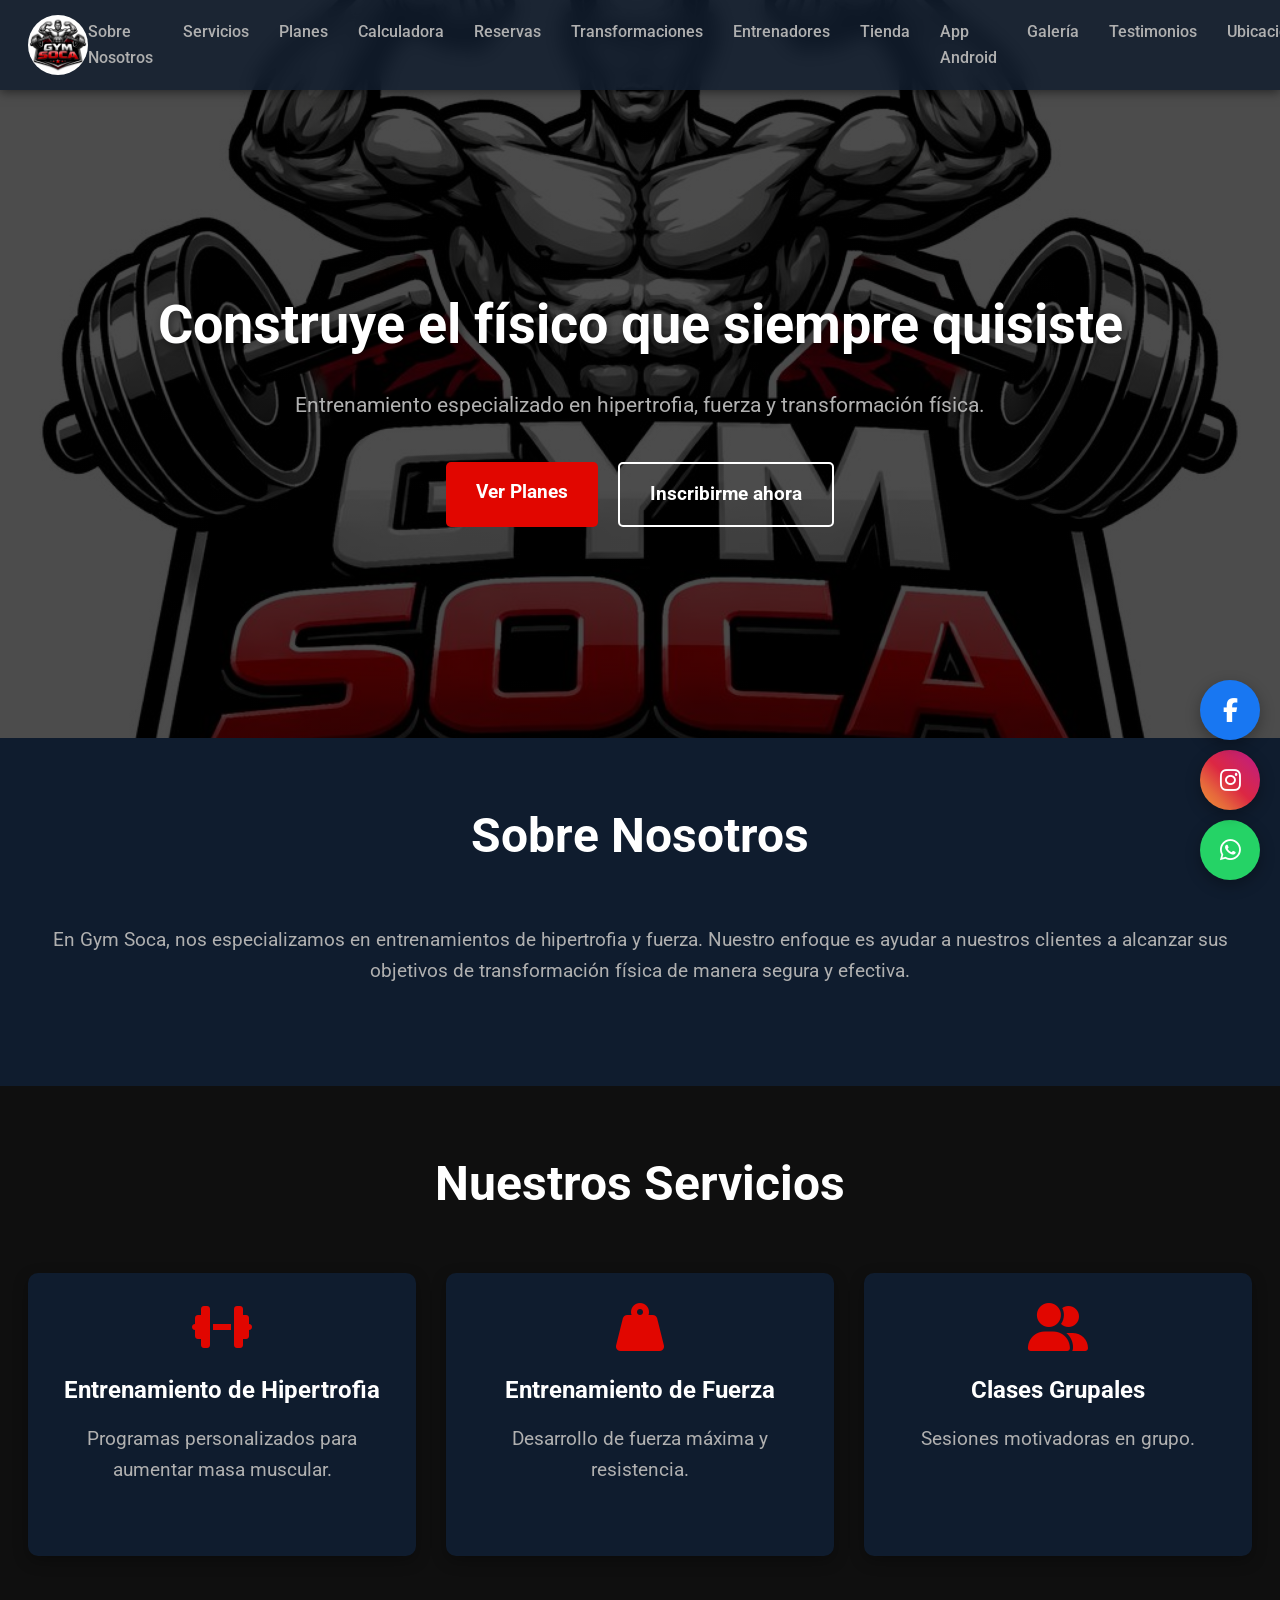
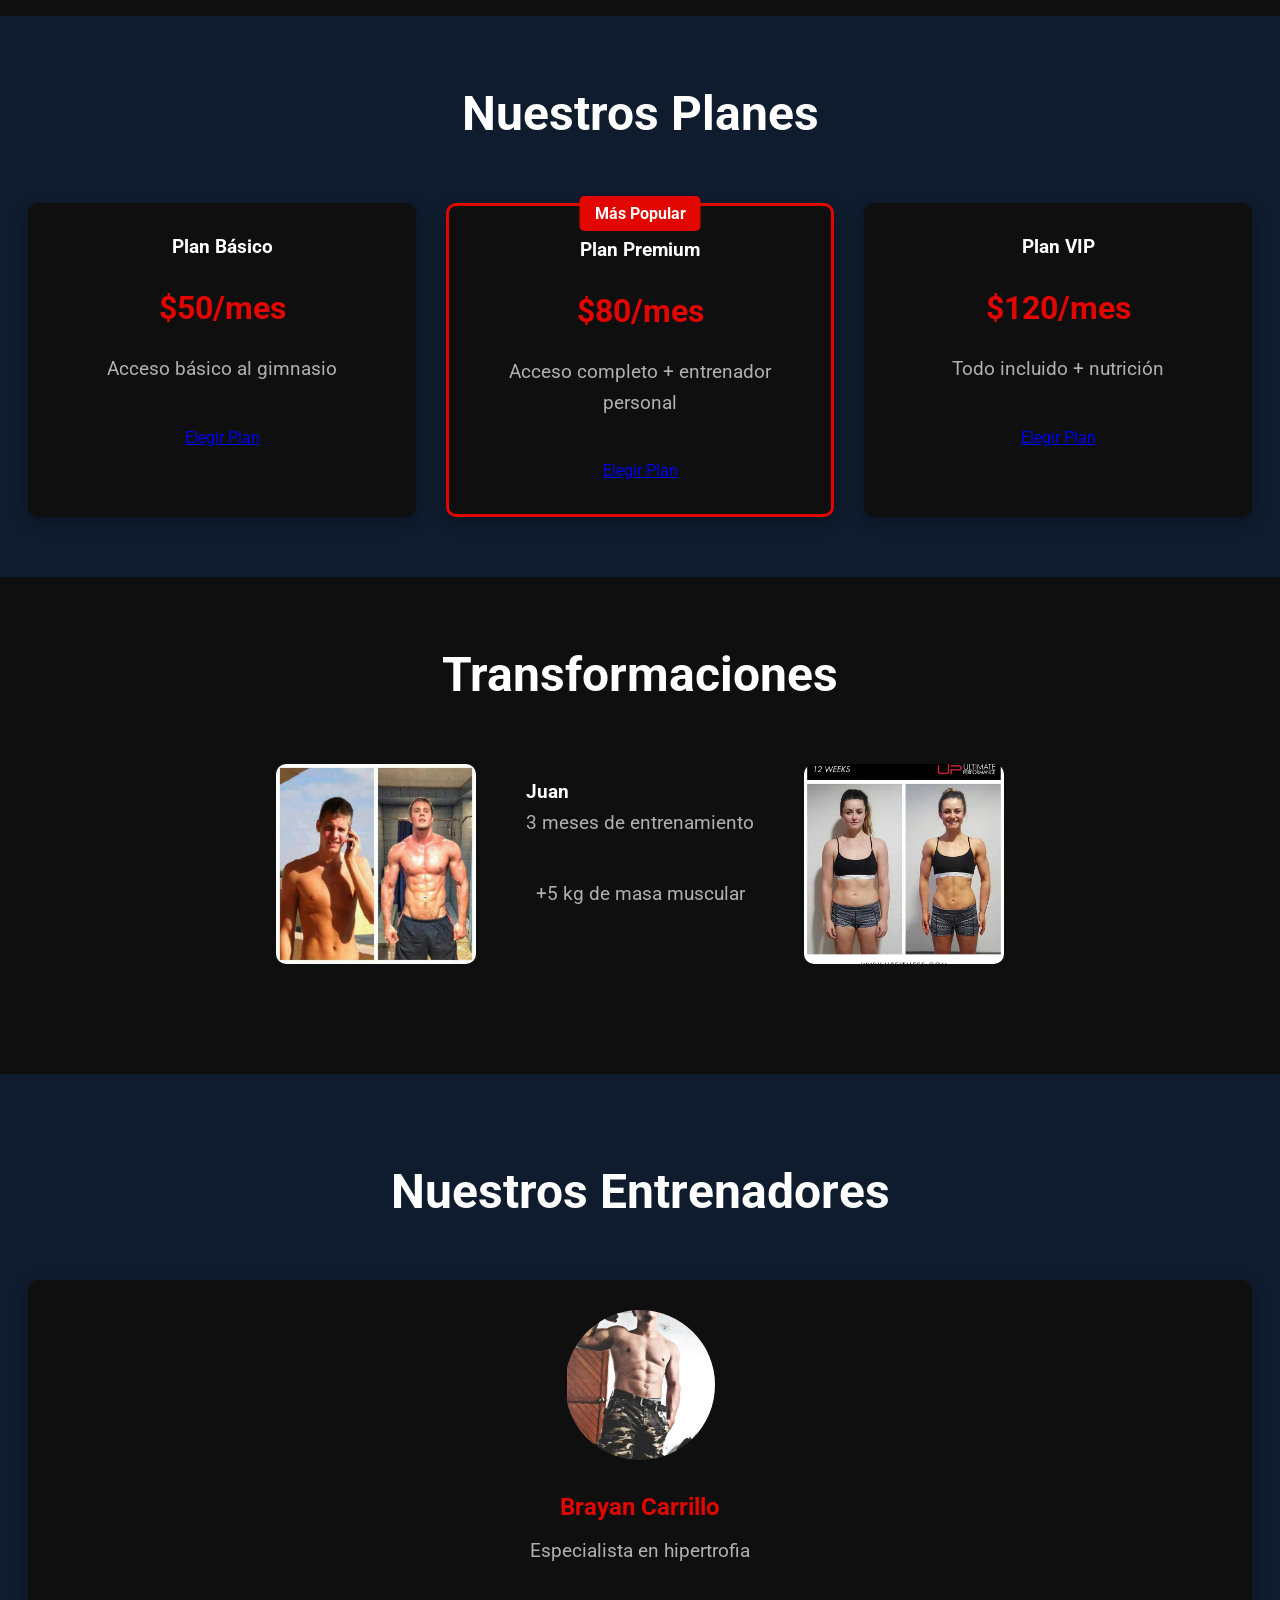
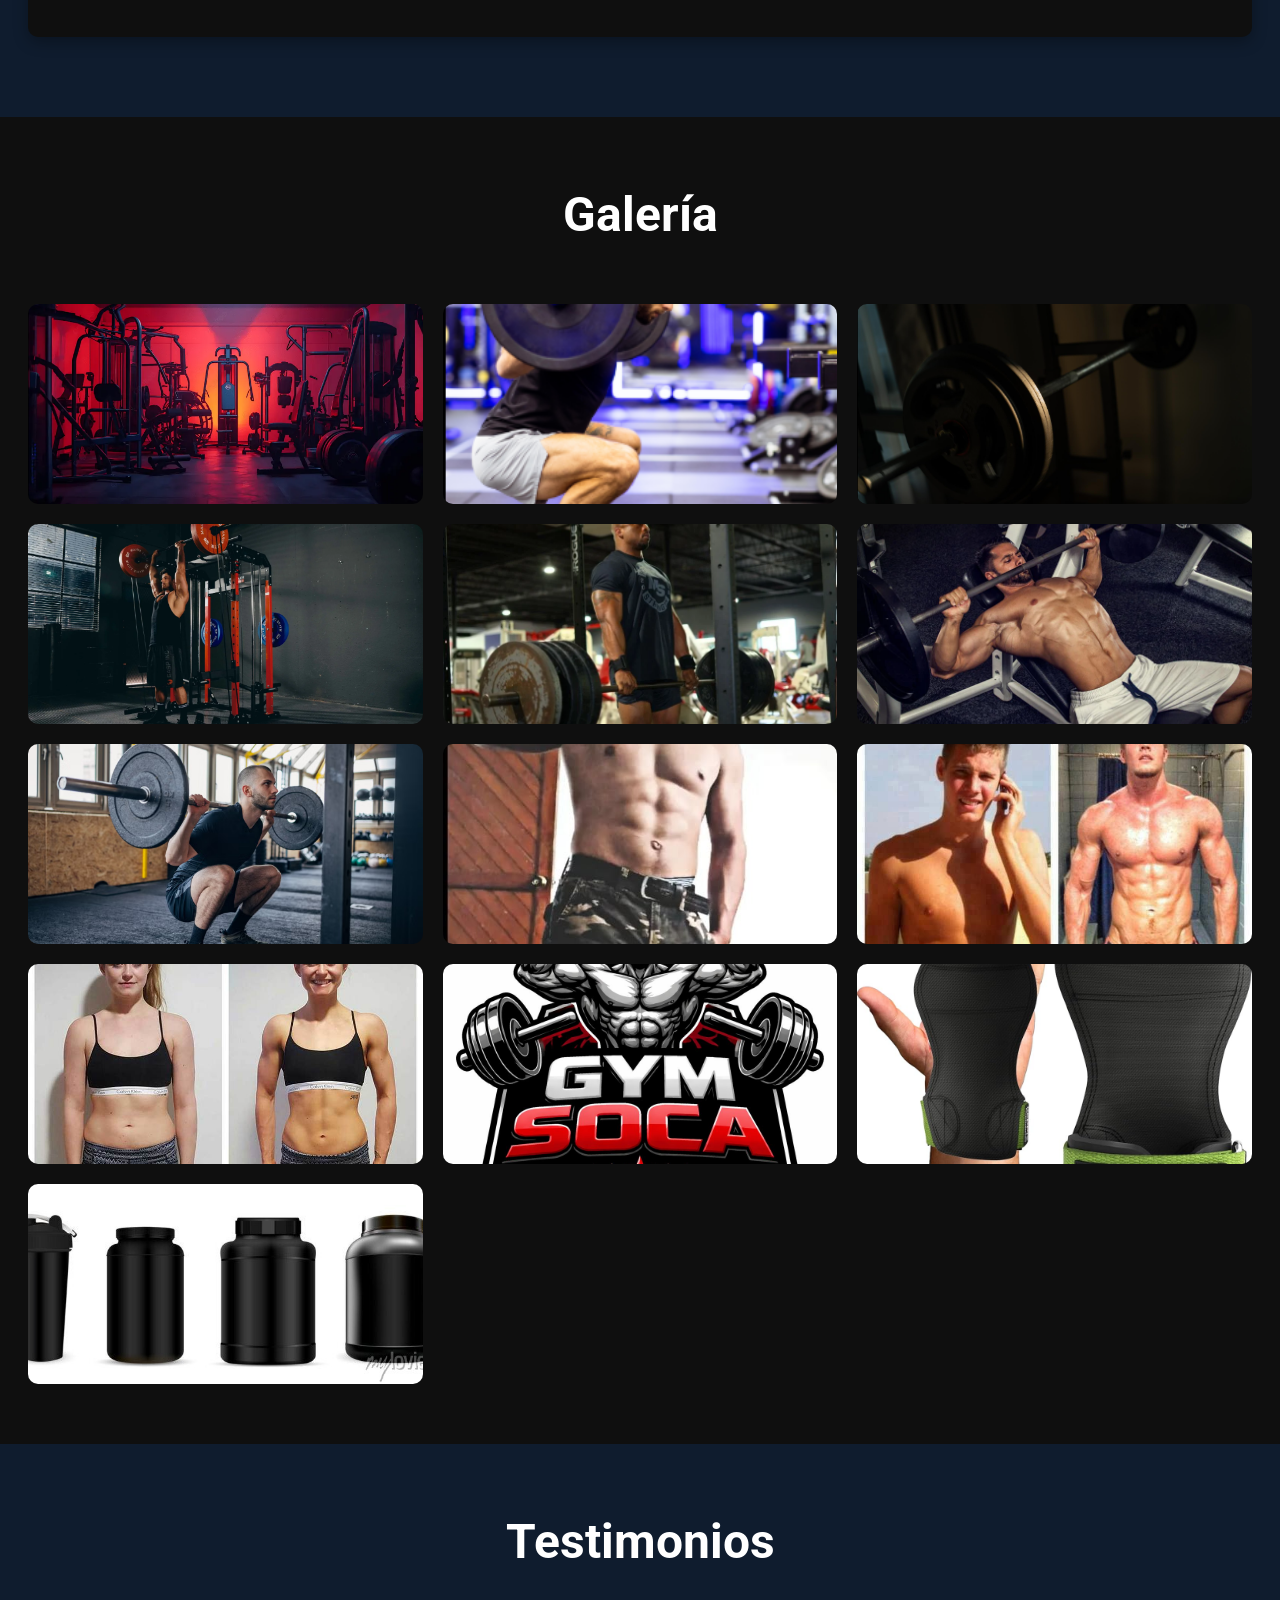
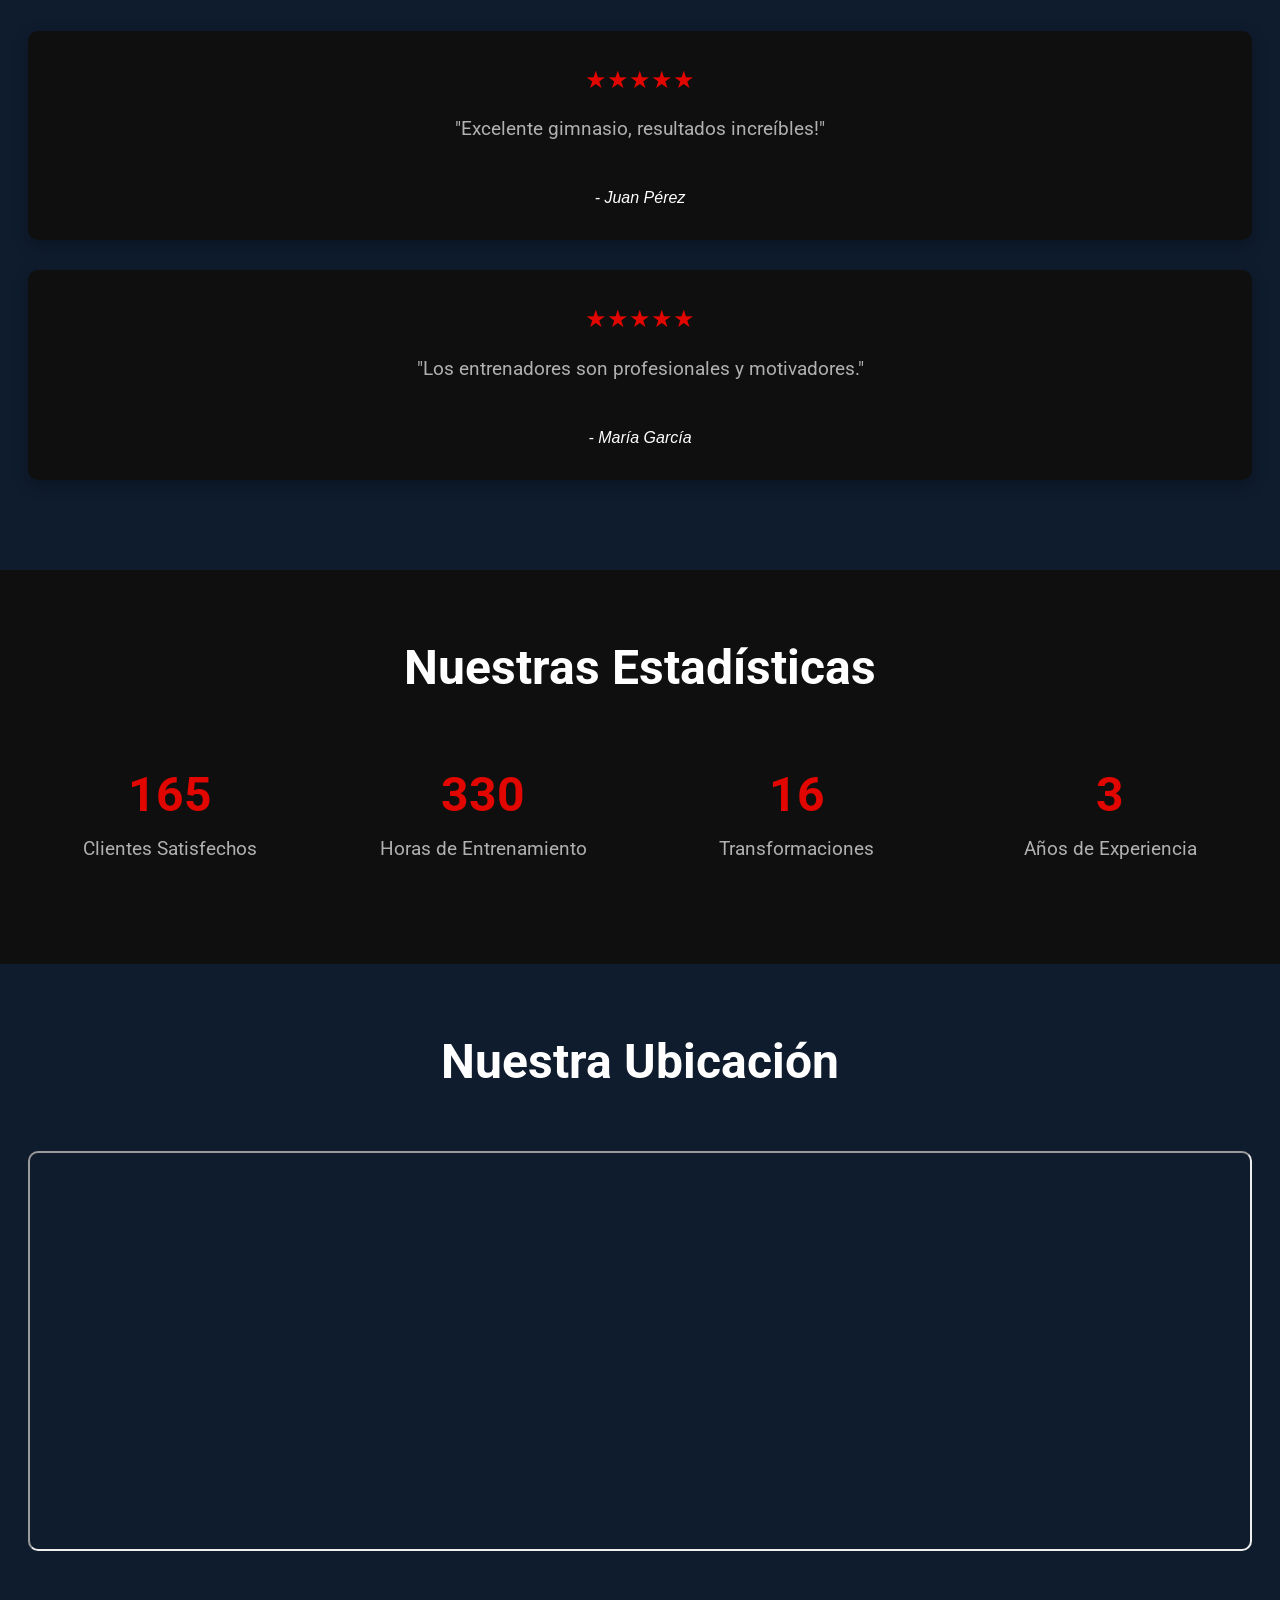
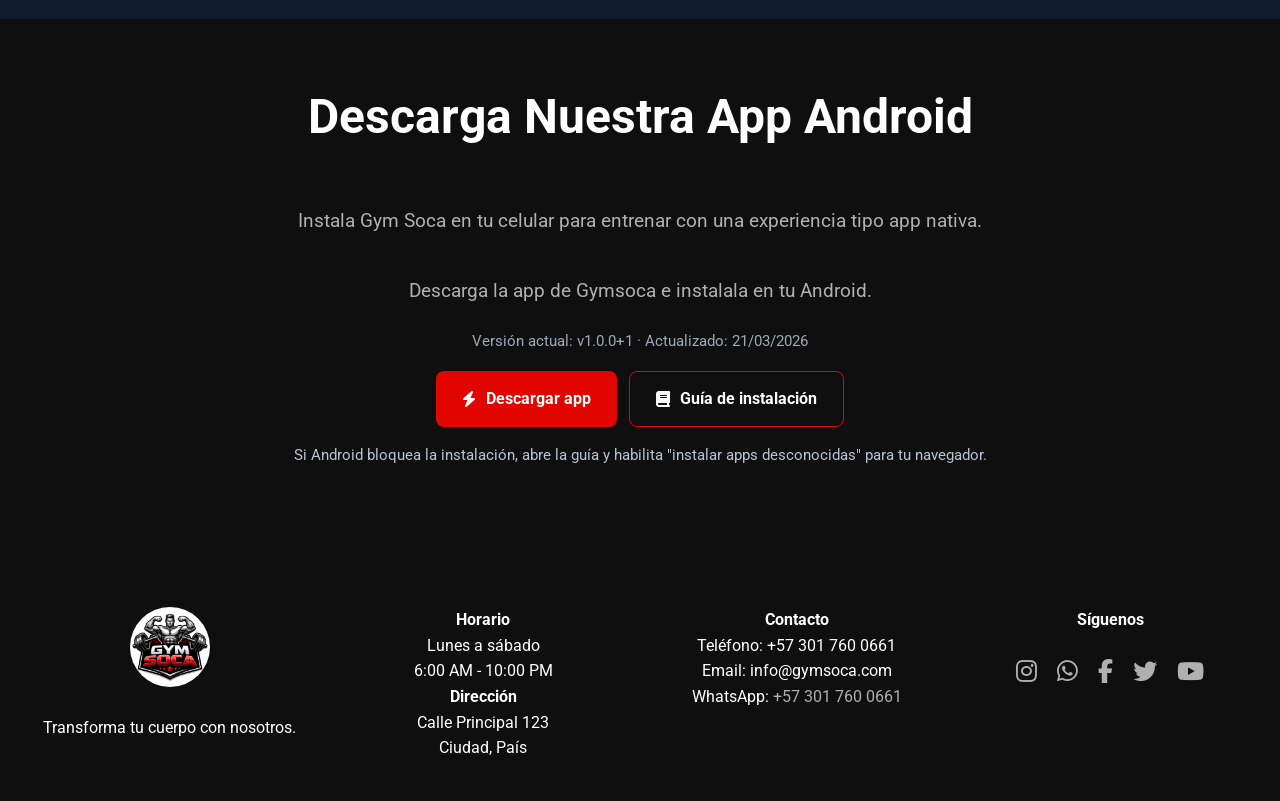
==== commit 1dafc808: "fix: corregir enlace de descarga del apk" ====
--- a/index.html
+++ b/index.html
@@ -219,7 +219,7 @@
             <p id="download-target-text">Descarga la app de Gymsoca e instálala en tu Android.</p>
             <p class="download-meta">Versión actual: v1.0.0+1 · Actualizado: 21/03/2026</p>
             <div class="download-actions">
-                <a id="auto-download-btn" href="downloads/gymsoca.apk" class="btn-download" download>
+                <a id="auto-download-btn" href="https://github.com/Mogomix/gymsoca/raw/main/downloads/gymsoca.apk" class="btn-download" download>
                     <i class="fas fa-bolt"></i> Descargar app
                 </a>
                 <a href="downloads.html" class="btn-download btn-download-secondary">
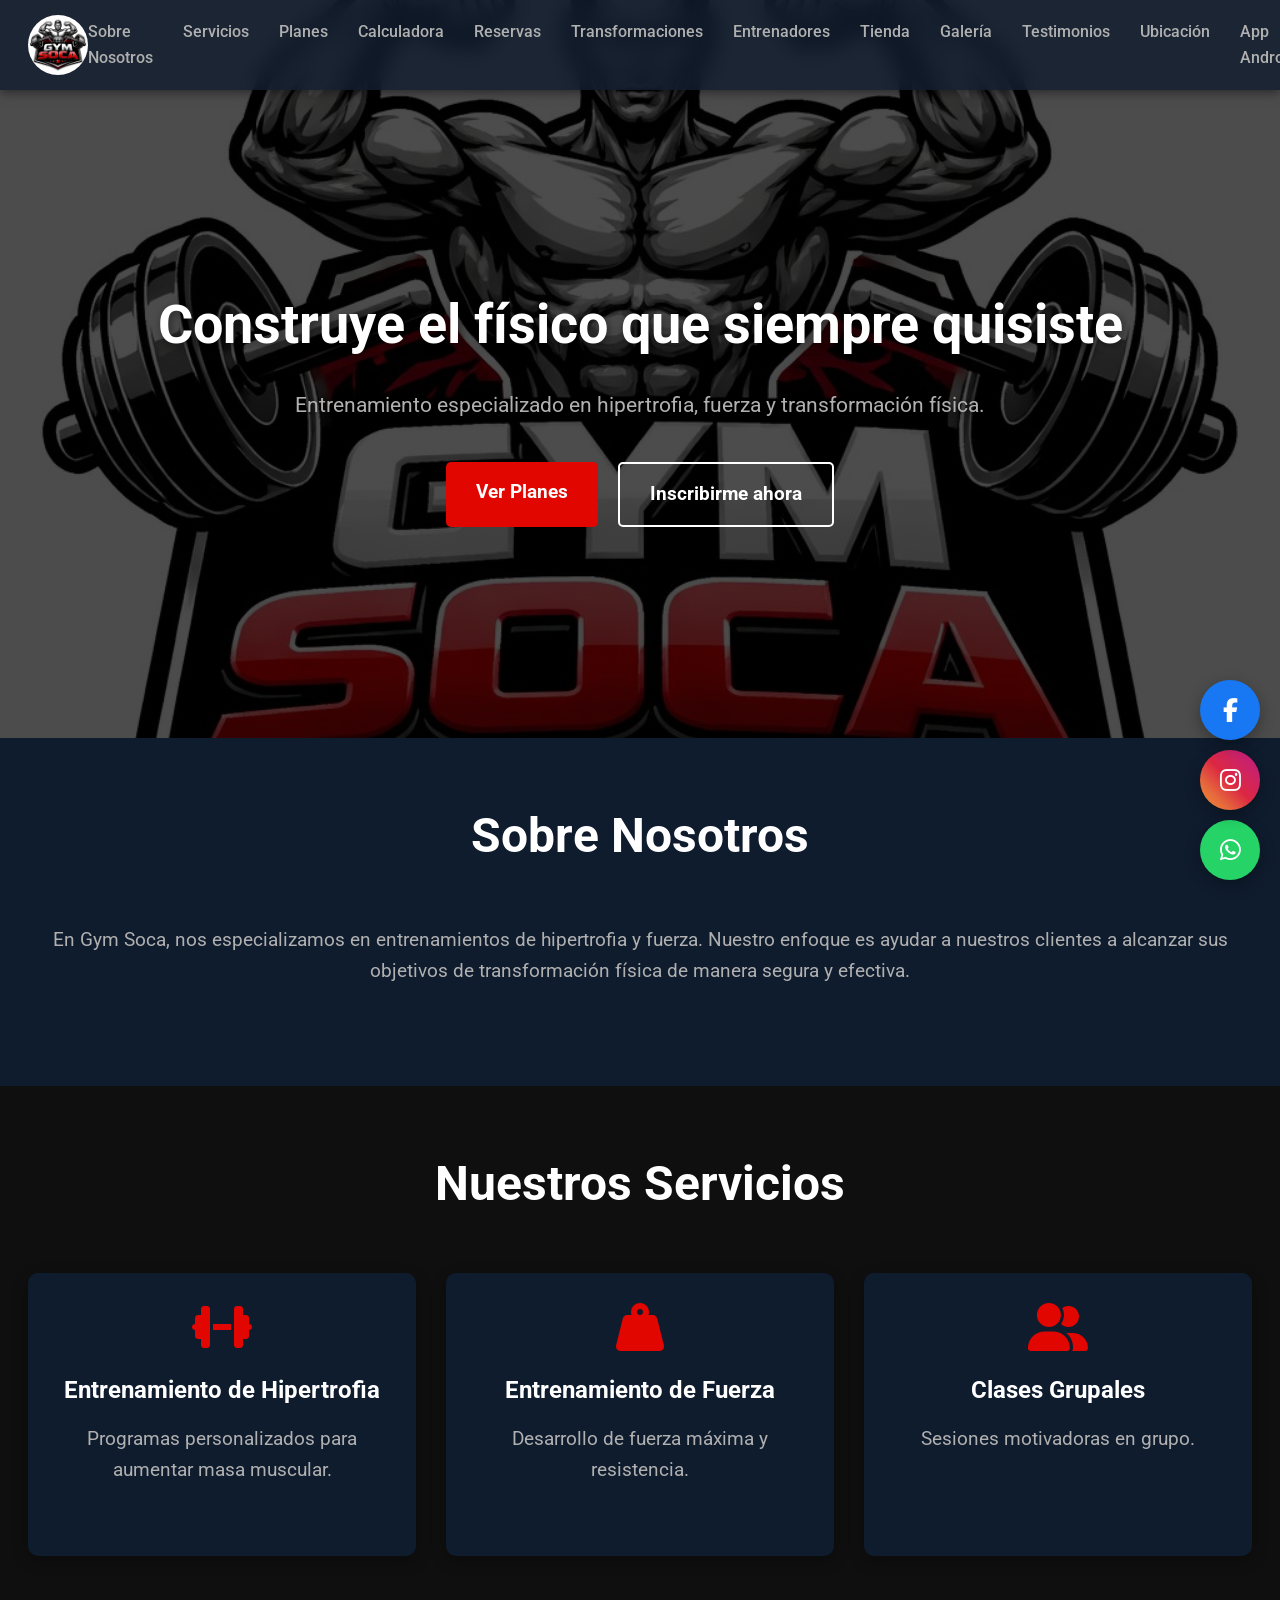
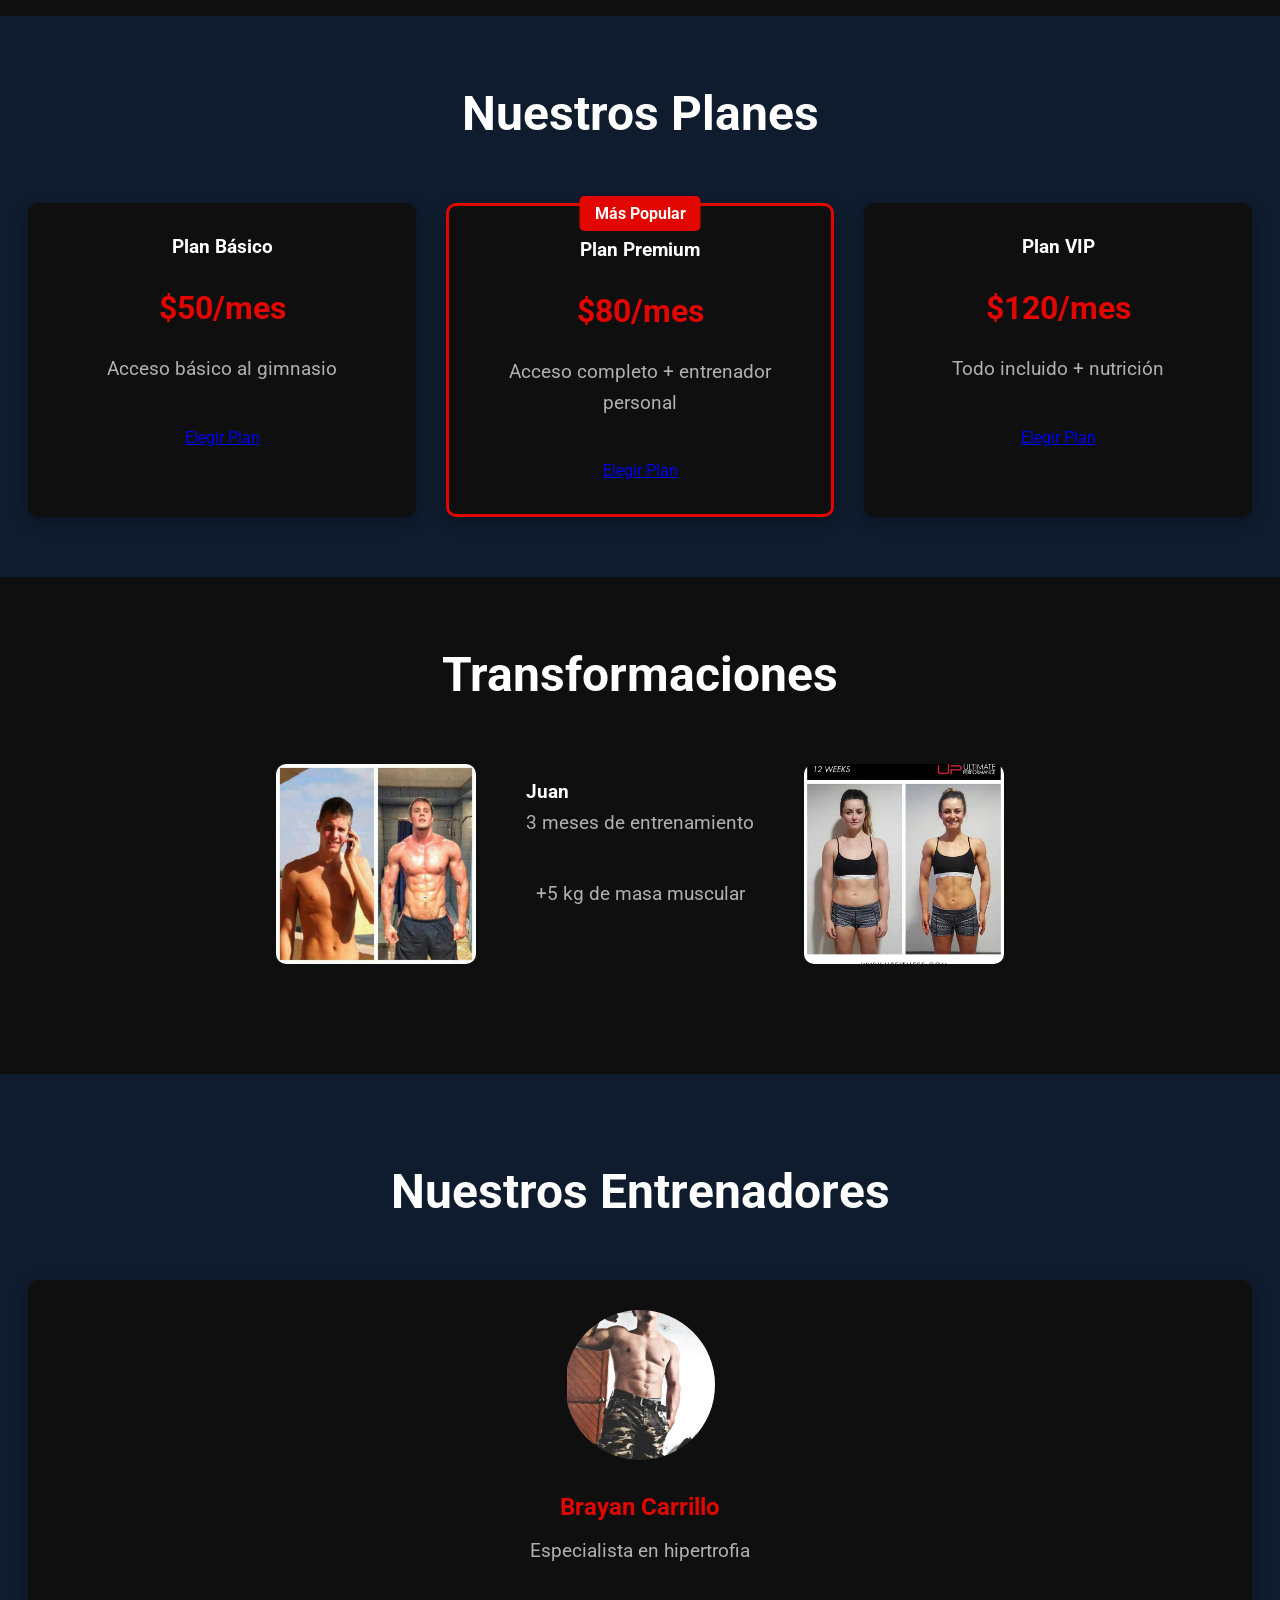
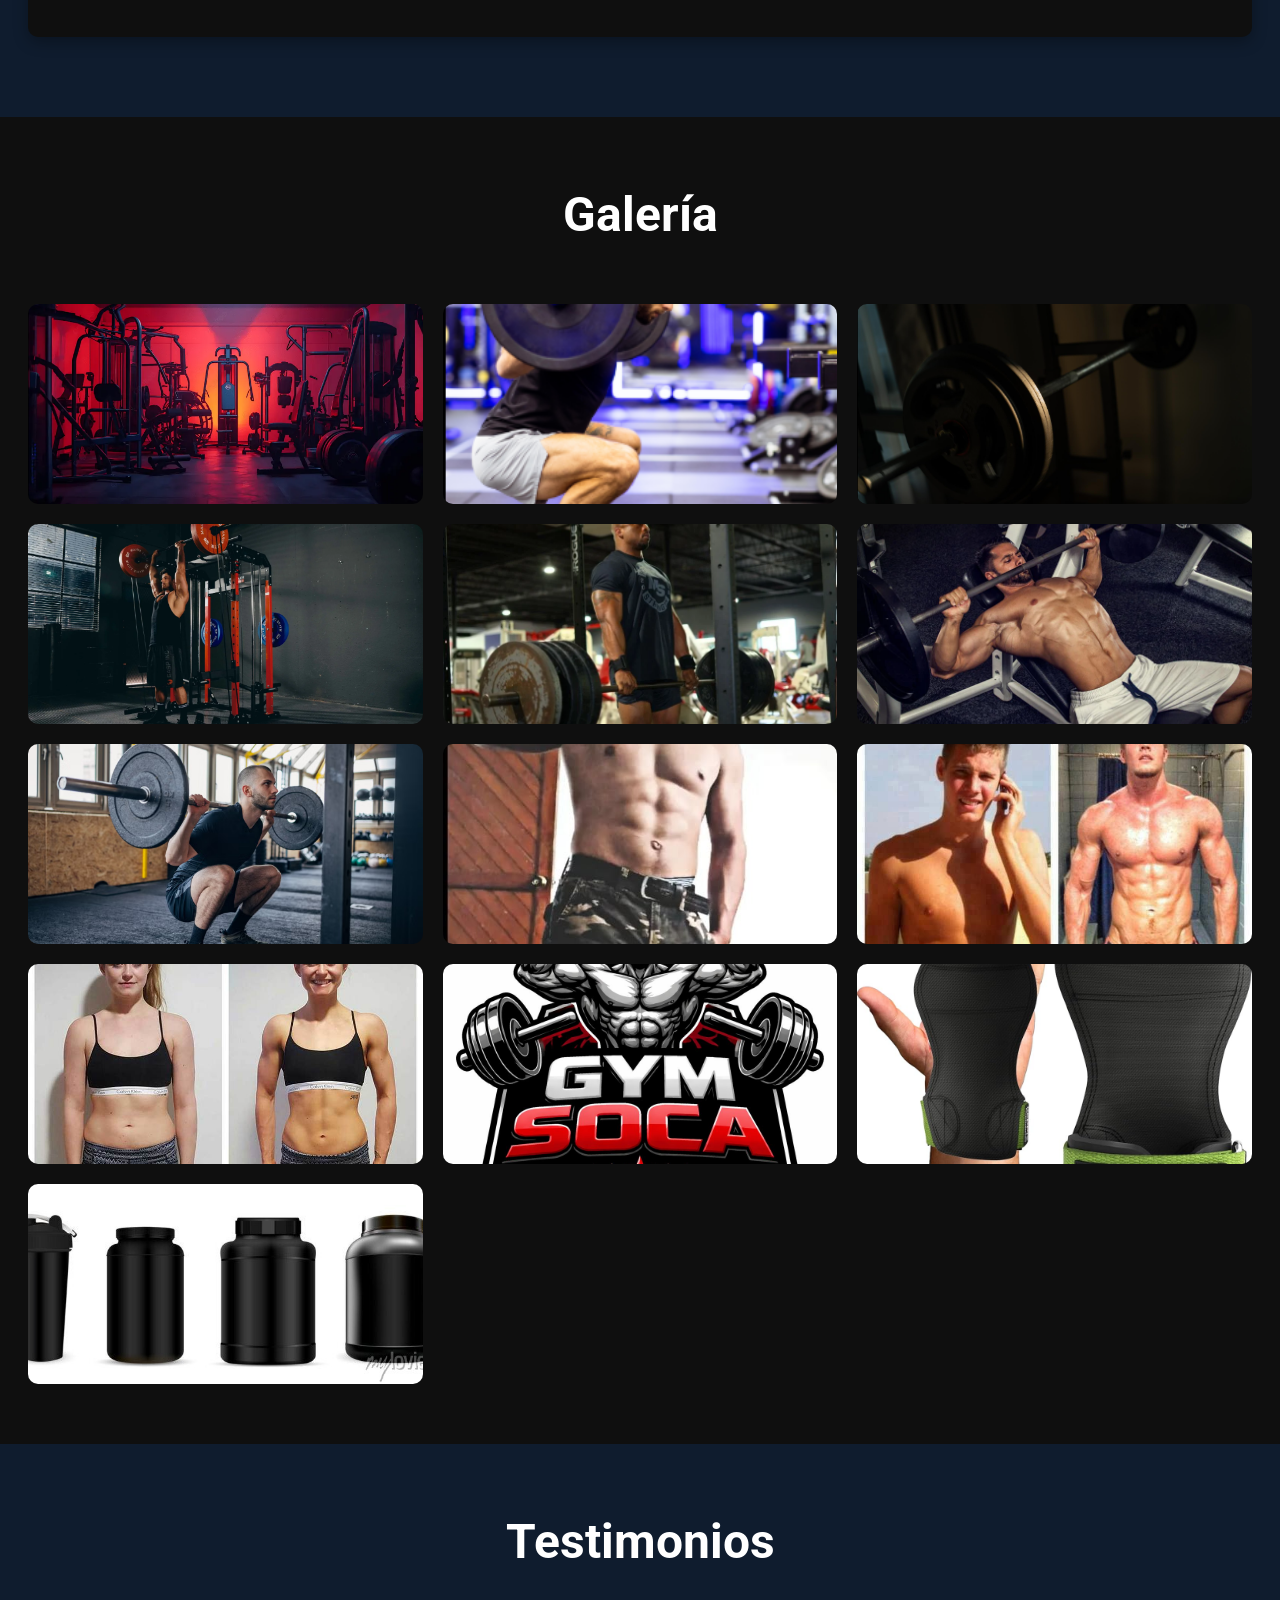
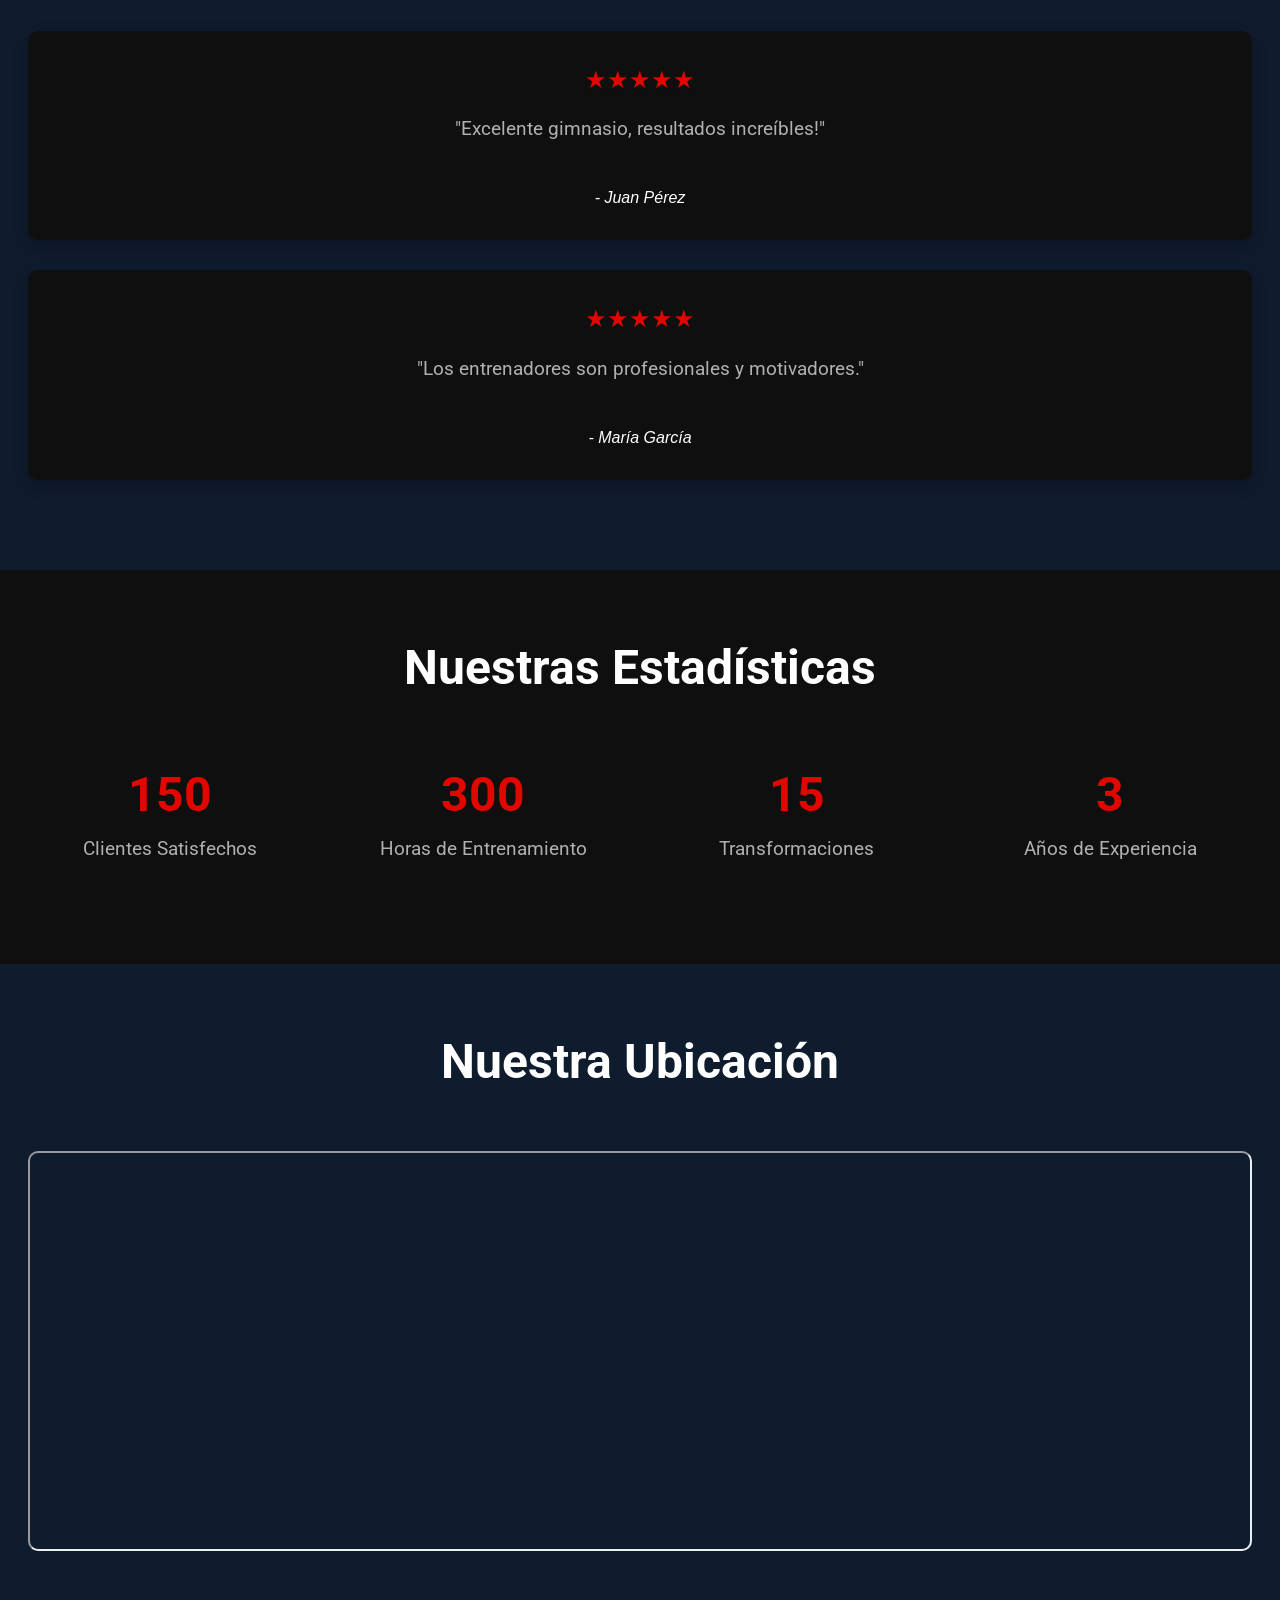
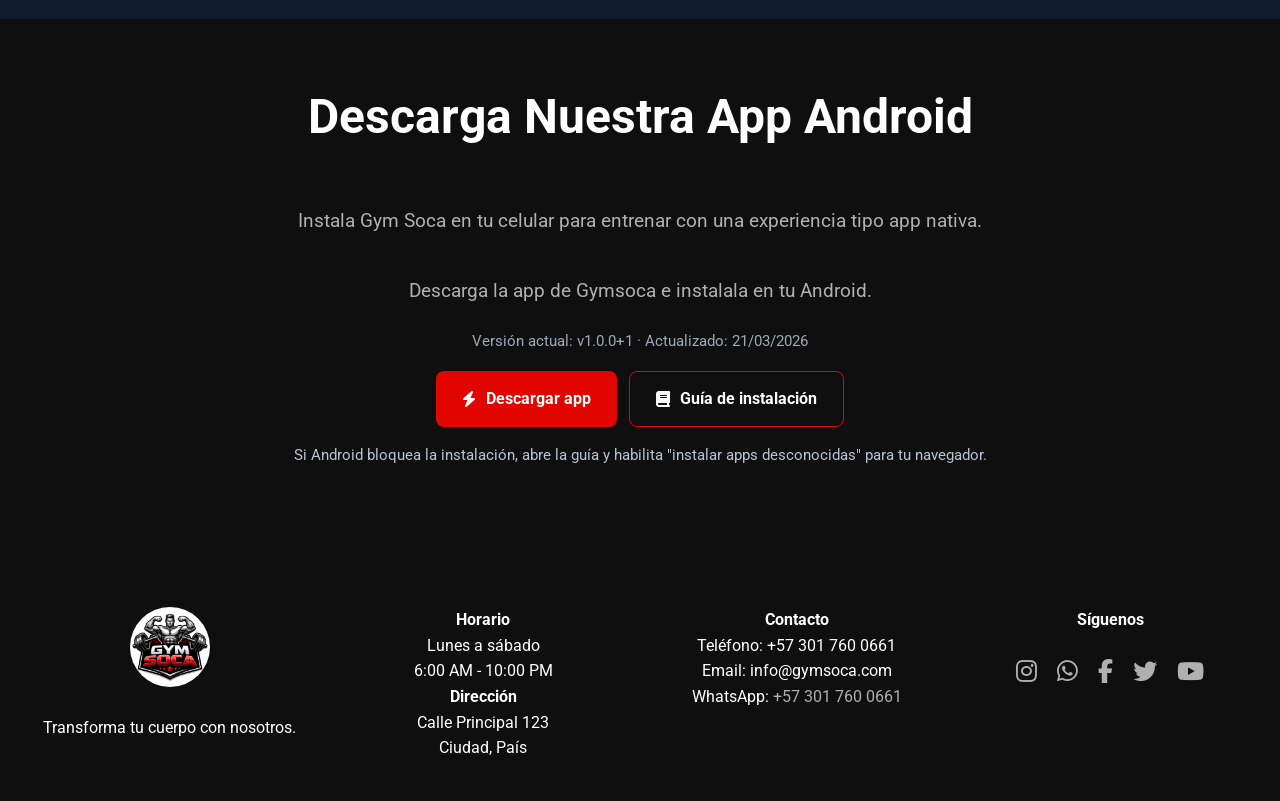
==== commit 7e0a593a: "fix: cerrar menu movil en anchors y mover App Android al final del nav" ====
--- a/index.html
+++ b/index.html
@@ -29,10 +29,10 @@
                 <li><a href="#transformations">Transformaciones</a></li>
                 <li><a href="#trainers">Entrenadores</a></li>
                 <li><a href="tienda.html">Tienda</a></li>
-                <li><a href="#app-android">App Android</a></li>
                 <li><a href="#gallery">Galería</a></li>
                 <li><a href="#testimonials">Testimonios</a></li>
                 <li><a href="#location">Ubicación</a></li>
+                <li><a href="#app-android">App Android</a></li>
             </ul>
             <a href="inscripcion.html" class="cta-button">Inscríbete</a>
         </div>
